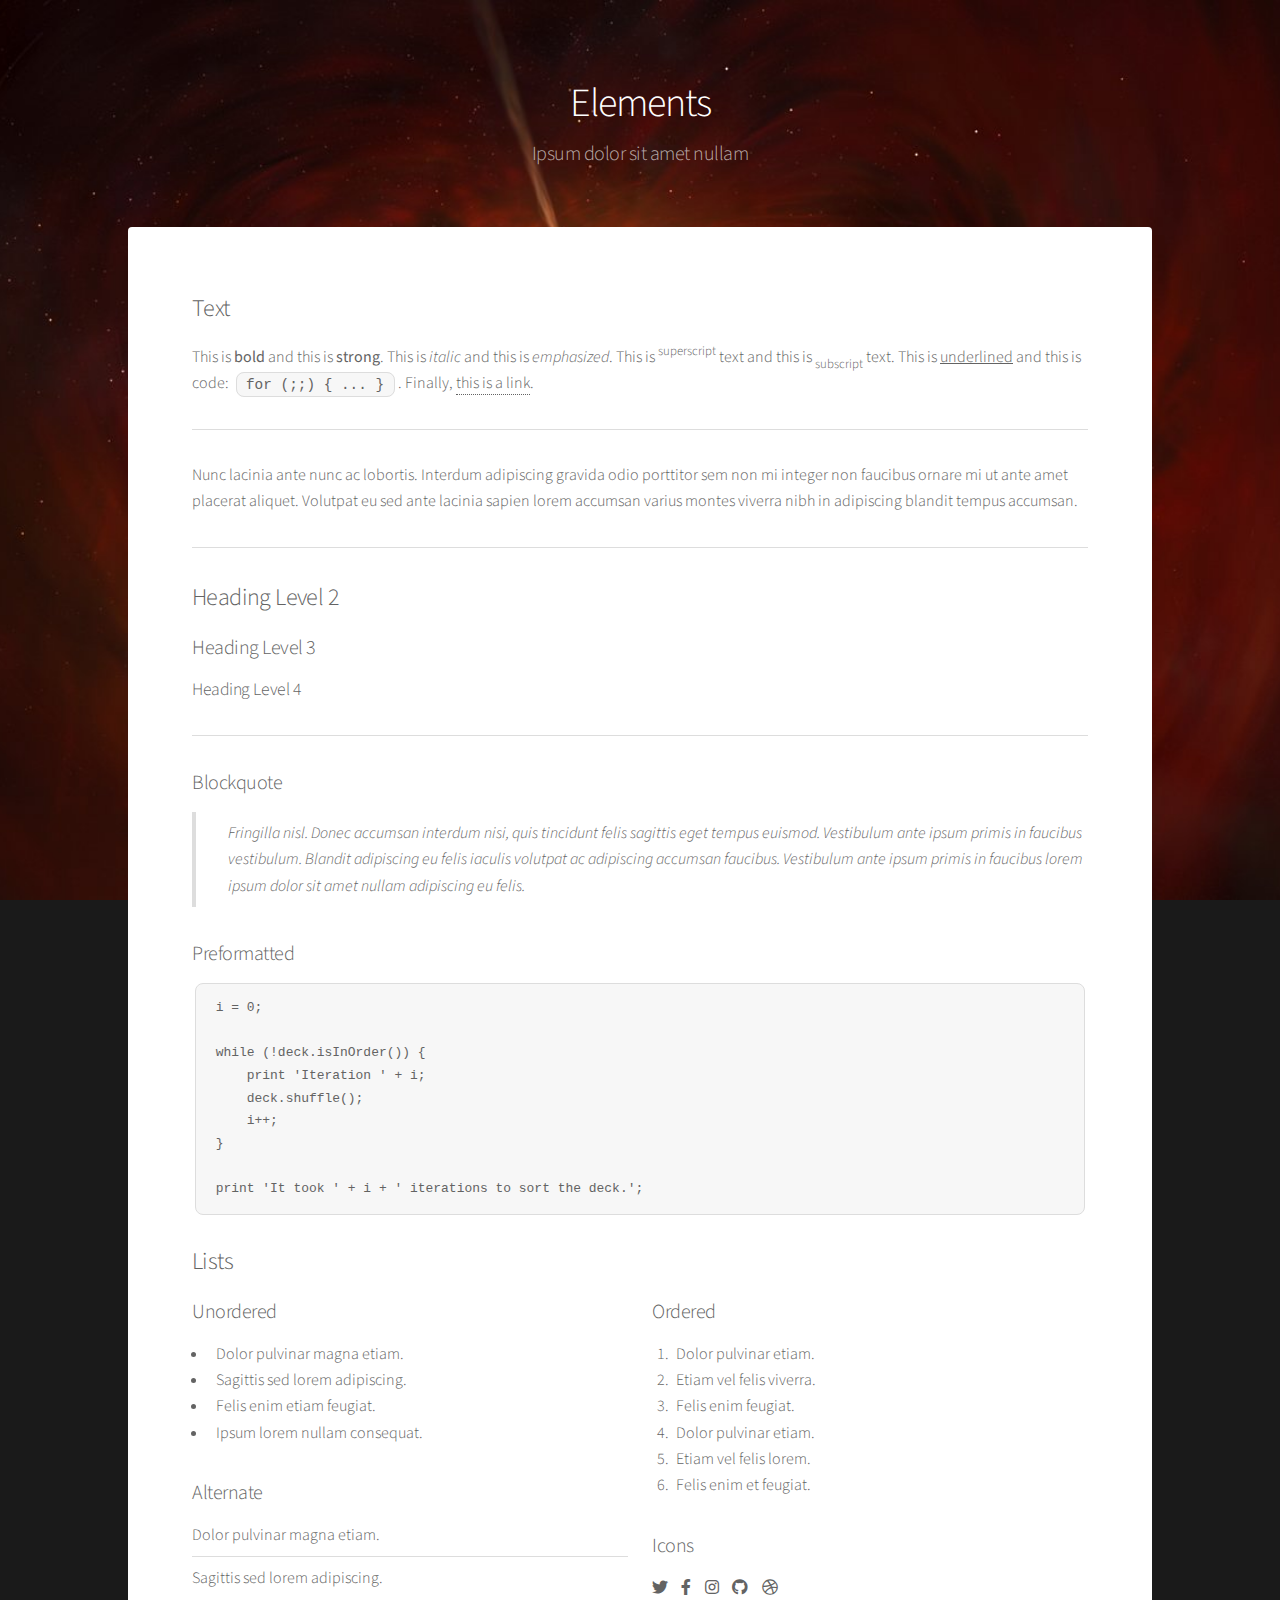
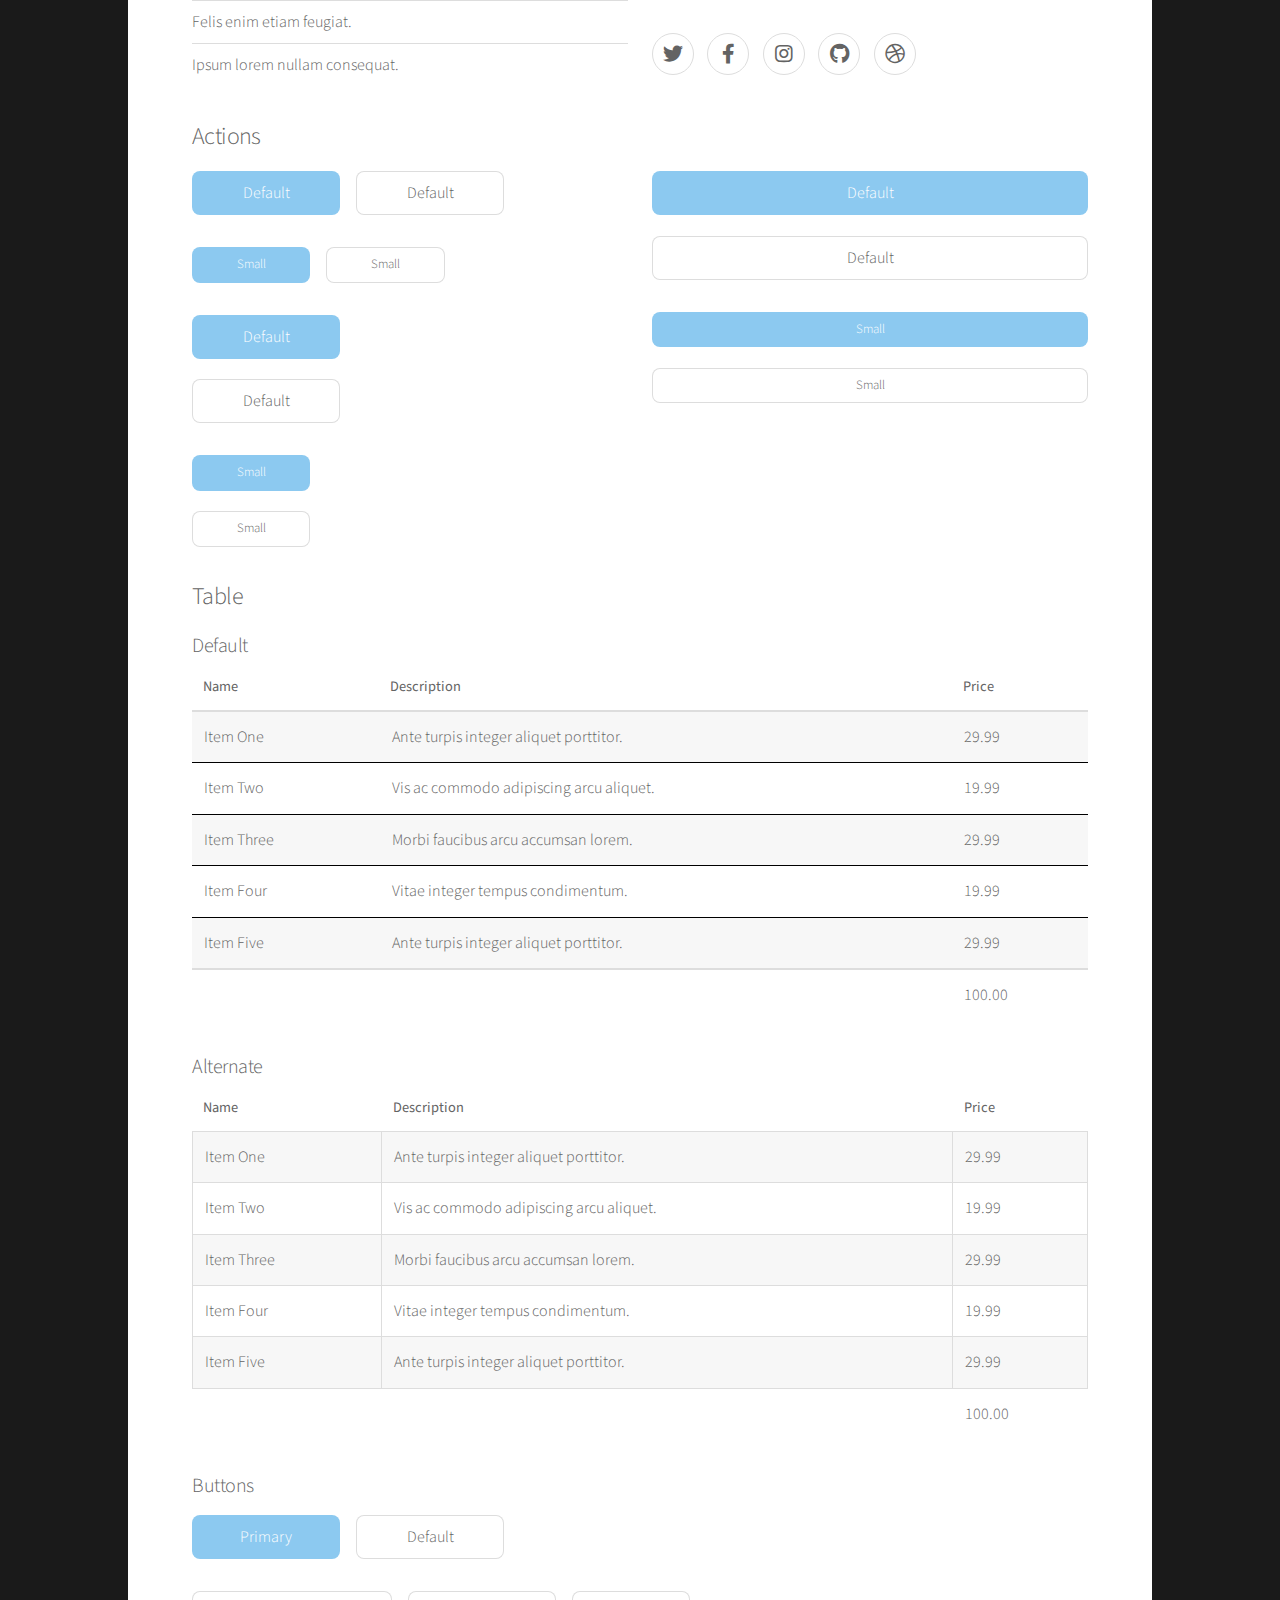
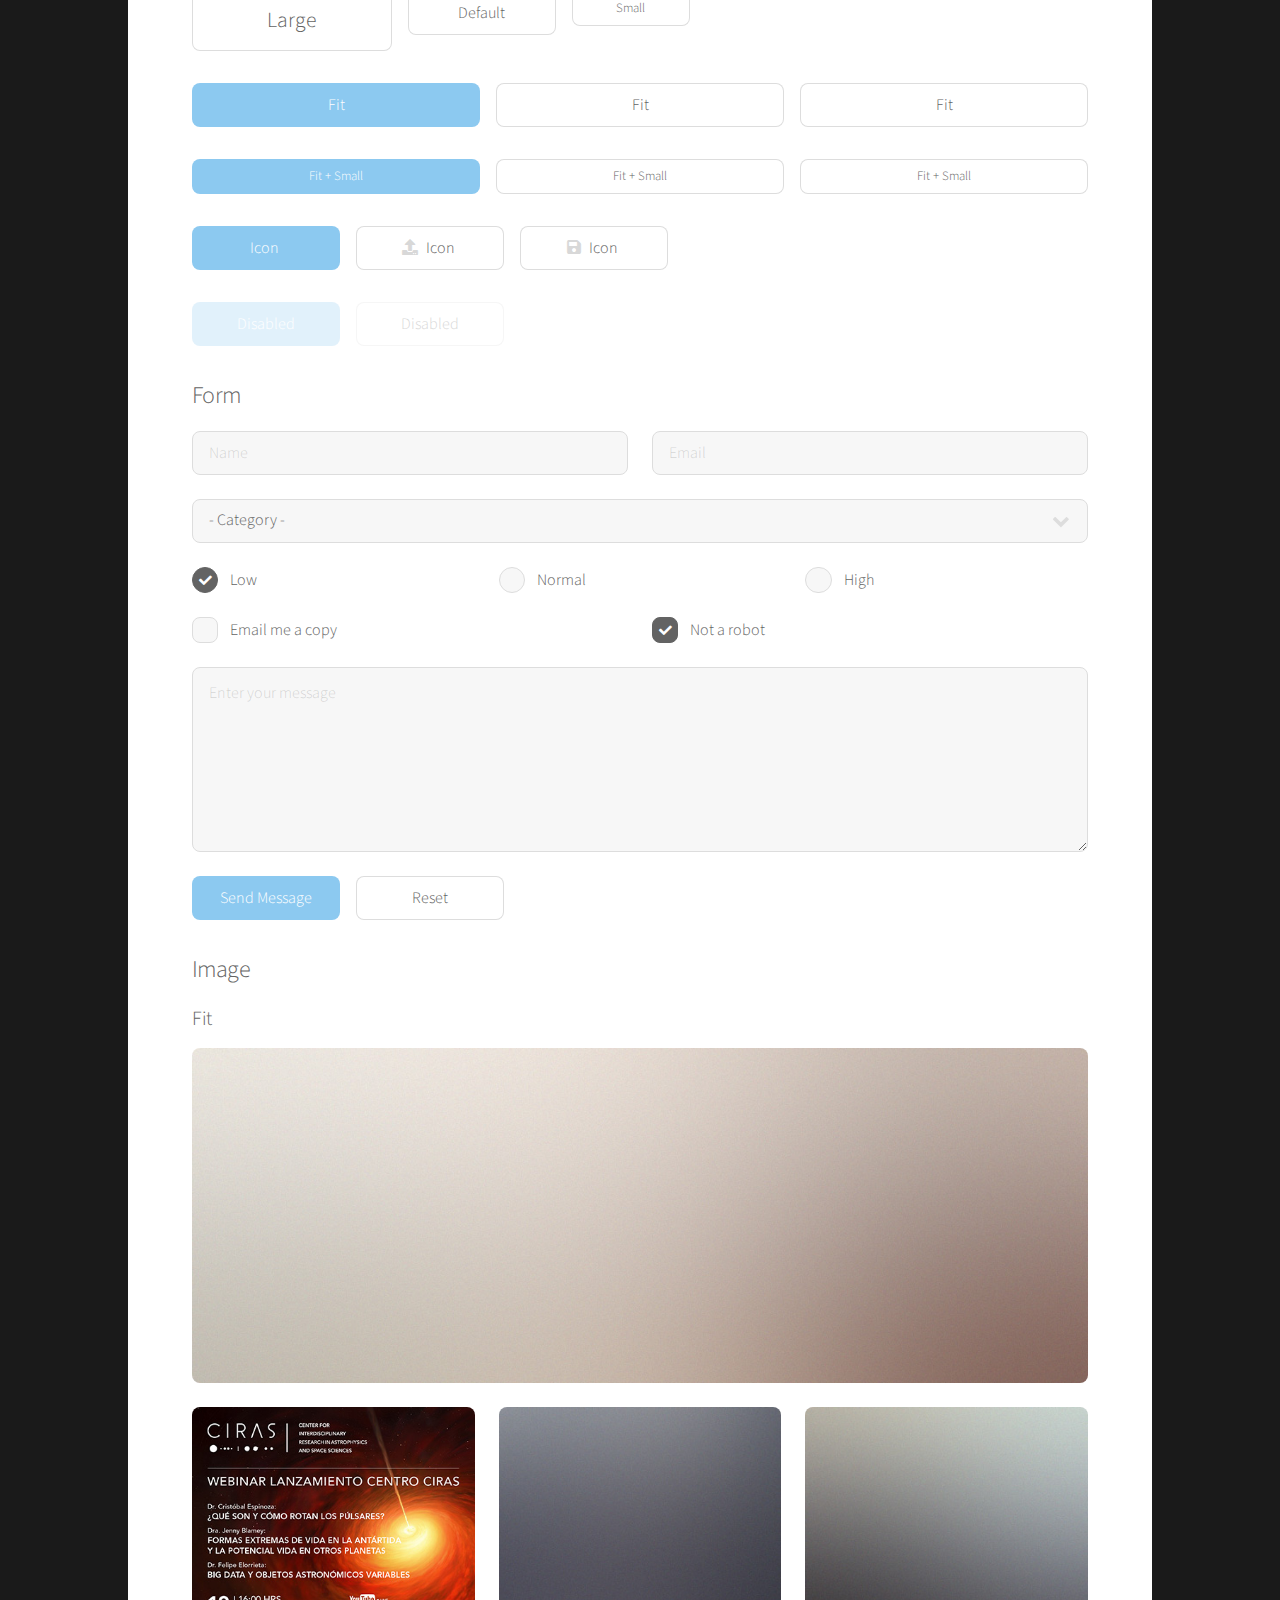
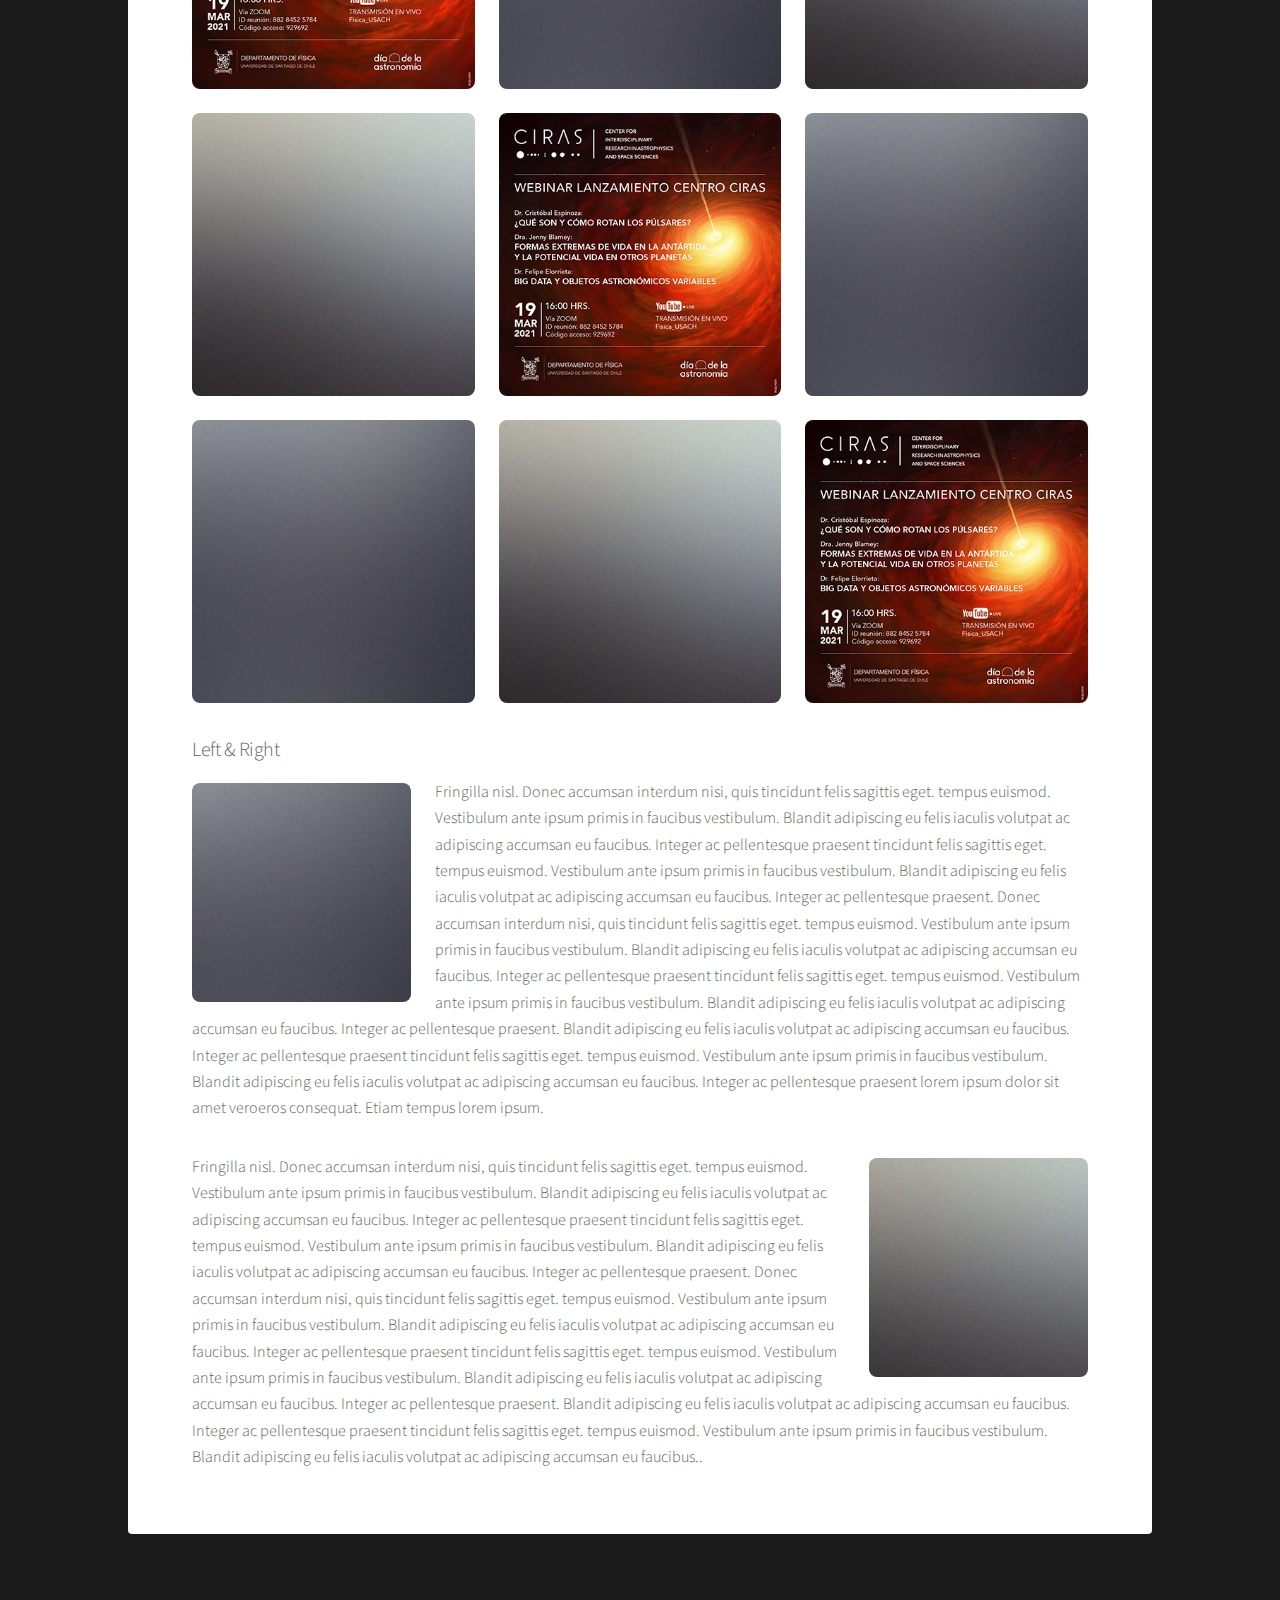
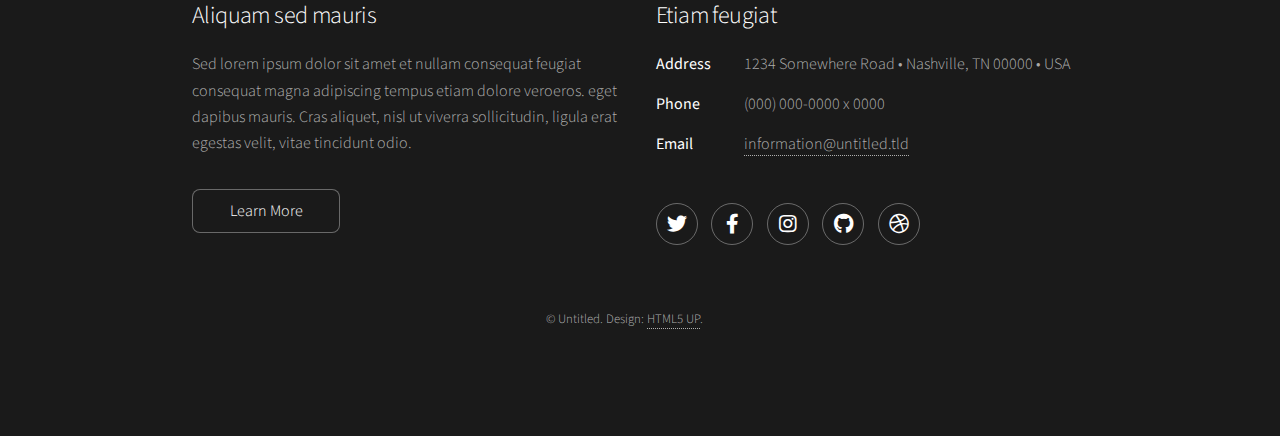
==== elements.html @ 8ccd6bf4 "first version" ====
<!DOCTYPE HTML>
<!--
	Stellar by HTML5 UP
	html5up.net | @ajlkn
	Free for personal and commercial use under the CCA 3.0 license (html5up.net/license)
-->
<html>
	<head>
		<title>Elements - Stellar by HTML5 UP</title>
		<meta charset="utf-8" />
		<meta name="viewport" content="width=device-width, initial-scale=1, user-scalable=no" />
		<link rel="stylesheet" href="assets/css/main.css" />
		<noscript><link rel="stylesheet" href="assets/css/noscript.css" /></noscript>
	</head>
	<body class="is-preload">

		<!-- Wrapper -->
			<div id="wrapper">

				<!-- Header -->
					<header id="header">
						<h1>Elements</h1>
						<p>Ipsum dolor sit amet nullam</p>
					</header>

				<!-- Main -->
					<div id="main">

						<!-- Content -->
							<section id="content" class="main">

								<!-- Text -->
									<section>
										<h2>Text</h2>
										<p>This is <b>bold</b> and this is <strong>strong</strong>. This is <i>italic</i> and this is <em>emphasized</em>.
										This is <sup>superscript</sup> text and this is <sub>subscript</sub> text.
										This is <u>underlined</u> and this is code: <code>for (;;) { ... }</code>. Finally, <a href="#">this is a link</a>.</p>
										<hr />
										<p>Nunc lacinia ante nunc ac lobortis. Interdum adipiscing gravida odio porttitor sem non mi integer non faucibus ornare mi ut ante amet placerat aliquet. Volutpat eu sed ante lacinia sapien lorem accumsan varius montes viverra nibh in adipiscing blandit tempus accumsan.</p>
										<hr />
										<h2>Heading Level 2</h2>
										<h3>Heading Level 3</h3>
										<h4>Heading Level 4</h4>
										<hr />
										<h3>Blockquote</h3>
										<blockquote>Fringilla nisl. Donec accumsan interdum nisi, quis tincidunt felis sagittis eget tempus euismod. Vestibulum ante ipsum primis in faucibus vestibulum. Blandit adipiscing eu felis iaculis volutpat ac adipiscing accumsan faucibus. Vestibulum ante ipsum primis in faucibus lorem ipsum dolor sit amet nullam adipiscing eu felis.</blockquote>
										<h3>Preformatted</h3>
										<pre><code>i = 0;

while (!deck.isInOrder()) {
    print 'Iteration ' + i;
    deck.shuffle();
    i++;
}

print 'It took ' + i + ' iterations to sort the deck.';</code></pre>
									</section>

								<!-- Lists -->
									<section>
										<h2>Lists</h2>
										<div class="row">
											<div class="col-6 col-12-medium">
												<h3>Unordered</h3>
												<ul>
													<li>Dolor pulvinar magna etiam.</li>
													<li>Sagittis sed lorem adipiscing.</li>
													<li>Felis enim etiam feugiat.</li>
													<li>Ipsum lorem nullam consequat.</li>
												</ul>
												<h3>Alternate</h3>
												<ul class="alt">
													<li>Dolor pulvinar magna etiam.</li>
													<li>Sagittis sed lorem adipiscing.</li>
													<li>Felis enim etiam feugiat.</li>
													<li>Ipsum lorem nullam consequat.</li>
												</ul>
											</div>
											<div class="col-6 col-12-medium">
												<h3>Ordered</h3>
												<ol>
													<li>Dolor pulvinar etiam.</li>
													<li>Etiam vel felis viverra.</li>
													<li>Felis enim feugiat.</li>
													<li>Dolor pulvinar etiam.</li>
													<li>Etiam vel felis lorem.</li>
													<li>Felis enim et feugiat.</li>
												</ol>
												<h3>Icons</h3>
												<ul class="icons">
													<li><a href="#" class="icon brands fa-twitter"><span class="label">Twitter</span></a></li>
													<li><a href="#" class="icon brands fa-facebook-f"><span class="label">Facebook</span></a></li>
													<li><a href="#" class="icon brands fa-instagram"><span class="label">Instagram</span></a></li>
													<li><a href="#" class="icon brands fa-github"><span class="label">GitHub</span></a></li>
													<li><a href="#" class="icon brands fa-dribbble"><span class="label">Dribbble</span></a></li>
												</ul>
												<ul class="icons">
													<li><a href="#" class="icon brands alt fa-twitter"><span class="label">Twitter</span></a></li>
													<li><a href="#" class="icon brands alt fa-facebook-f"><span class="label">Facebook</span></a></li>
													<li><a href="#" class="icon brands alt fa-instagram"><span class="label">Instagram</span></a></li>
													<li><a href="#" class="icon brands alt fa-github"><span class="label">GitHub</span></a></li>
													<li><a href="#" class="icon brands alt fa-dribbble"><span class="label">Dribbble</span></a></li>
												</ul>
											</div>
										</div>
										<h2>Actions</h2>
										<div class="row">
											<div class="col-6 col-12-medium">
												<ul class="actions">
													<li><a href="#" class="button primary">Default</a></li>
													<li><a href="#" class="button">Default</a></li>
												</ul>
												<ul class="actions small">
													<li><a href="#" class="button primary small">Small</a></li>
													<li><a href="#" class="button small">Small</a></li>
												</ul>
												<ul class="actions stacked">
													<li><a href="#" class="button primary">Default</a></li>
													<li><a href="#" class="button">Default</a></li>
												</ul>
												<ul class="actions stacked">
													<li><a href="#" class="button primary small">Small</a></li>
													<li><a href="#" class="button small">Small</a></li>
												</ul>
											</div>
											<div class="col-6 col-12-medium">
												<ul class="actions stacked">
													<li><a href="#" class="button primary fit">Default</a></li>
													<li><a href="#" class="button fit">Default</a></li>
												</ul>
												<ul class="actions stacked">
													<li><a href="#" class="button primary small fit">Small</a></li>
													<li><a href="#" class="button small fit">Small</a></li>
												</ul>
											</div>
										</div>
									</section>

								<!-- Table -->
									<section>
										<h2>Table</h2>
										<h3>Default</h3>
										<div class="table-wrapper">
											<table>
												<thead>
													<tr>
														<th>Name</th>
														<th>Description</th>
														<th>Price</th>
													</tr>
												</thead>
												<tbody>
													<tr>
														<td>Item One</td>
														<td>Ante turpis integer aliquet porttitor.</td>
														<td>29.99</td>
													</tr>
													<tr>
														<td>Item Two</td>
														<td>Vis ac commodo adipiscing arcu aliquet.</td>
														<td>19.99</td>
													</tr>
													<tr>
														<td>Item Three</td>
														<td> Morbi faucibus arcu accumsan lorem.</td>
														<td>29.99</td>
													</tr>
													<tr>
														<td>Item Four</td>
														<td>Vitae integer tempus condimentum.</td>
														<td>19.99</td>
													</tr>
													<tr>
														<td>Item Five</td>
														<td>Ante turpis integer aliquet porttitor.</td>
														<td>29.99</td>
													</tr>
												</tbody>
												<tfoot>
													<tr>
														<td colspan="2"></td>
														<td>100.00</td>
													</tr>
												</tfoot>
											</table>
										</div>

										<h3>Alternate</h3>
										<div class="table-wrapper">
											<table class="alt">
												<thead>
													<tr>
														<th>Name</th>
														<th>Description</th>
														<th>Price</th>
													</tr>
												</thead>
												<tbody>
													<tr>
														<td>Item One</td>
														<td>Ante turpis integer aliquet porttitor.</td>
														<td>29.99</td>
													</tr>
													<tr>
														<td>Item Two</td>
														<td>Vis ac commodo adipiscing arcu aliquet.</td>
														<td>19.99</td>
													</tr>
													<tr>
														<td>Item Three</td>
														<td> Morbi faucibus arcu accumsan lorem.</td>
														<td>29.99</td>
													</tr>
													<tr>
														<td>Item Four</td>
														<td>Vitae integer tempus condimentum.</td>
														<td>19.99</td>
													</tr>
													<tr>
														<td>Item Five</td>
														<td>Ante turpis integer aliquet porttitor.</td>
														<td>29.99</td>
													</tr>
												</tbody>
												<tfoot>
													<tr>
														<td colspan="2"></td>
														<td>100.00</td>
													</tr>
												</tfoot>
											</table>
										</div>
									</section>

								<!-- Buttons -->
									<section>
										<h3>Buttons</h3>
										<ul class="actions">
											<li><a href="#" class="button primary">Primary</a></li>
											<li><a href="#" class="button">Default</a></li>
										</ul>
										<ul class="actions">
											<li><a href="#" class="button large">Large</a></li>
											<li><a href="#" class="button">Default</a></li>
											<li><a href="#" class="button small">Small</a></li>
										</ul>
										<ul class="actions fit">
											<li><a href="#" class="button primary fit">Fit</a></li>
											<li><a href="#" class="button fit">Fit</a></li>
											<li><a href="#" class="button fit">Fit</a></li>
										</ul>
										<ul class="actions fit small">
											<li><a href="#" class="button primary fit small">Fit + Small</a></li>
											<li><a href="#" class="button fit small">Fit + Small</a></li>
											<li><a href="#" class="button fit small">Fit + Small</a></li>
										</ul>
										<ul class="actions">
											<li><a href="#" class="button primary icon solidfa-download">Icon</a></li>
											<li><a href="#" class="button icon solid fa-upload">Icon</a></li>
											<li><a href="#" class="button icon solid fa-save">Icon</a></li>
										</ul>
										<ul class="actions">
											<li><span class="button primary disabled">Disabled</span></li>
											<li><span class="button disabled">Disabled</span></li>
										</ul>
									</section>

								<!-- Form -->
									<section>
										<h2>Form</h2>
										<form method="post" action="#">
											<div class="row gtr-uniform">
												<div class="col-6 col-12-xsmall">
													<input type="text" name="demo-name" id="demo-name" value="" placeholder="Name" />
												</div>
												<div class="col-6 col-12-xsmall">
													<input type="email" name="demo-email" id="demo-email" value="" placeholder="Email" />
												</div>
												<div class="col-12">
													<select name="demo-category" id="demo-category">
														<option value="">- Category -</option>
														<option value="1">Manufacturing</option>
														<option value="1">Shipping</option>
														<option value="1">Administration</option>
														<option value="1">Human Resources</option>
													</select>
												</div>
												<div class="col-4 col-12-small">
													<input type="radio" id="demo-priority-low" name="demo-priority" checked>
													<label for="demo-priority-low">Low</label>
												</div>
												<div class="col-4 col-12-small">
													<input type="radio" id="demo-priority-normal" name="demo-priority">
													<label for="demo-priority-normal">Normal</label>
												</div>
												<div class="col-4 col-12-small">
													<input type="radio" id="demo-priority-high" name="demo-priority">
													<label for="demo-priority-high">High</label>
												</div>
												<div class="col-6 col-12-small">
													<input type="checkbox" id="demo-copy" name="demo-copy">
													<label for="demo-copy">Email me a copy</label>
												</div>
												<div class="col-6 col-12-small">
													<input type="checkbox" id="demo-human" name="demo-human" checked>
													<label for="demo-human">Not a robot</label>
												</div>
												<div class="col-12">
													<textarea name="demo-message" id="demo-message" placeholder="Enter your message" rows="6"></textarea>
												</div>
												<div class="col-12">
													<ul class="actions">
														<li><input type="submit" value="Send Message" class="primary" /></li>
														<li><input type="reset" value="Reset" /></li>
													</ul>
												</div>
											</div>
										</form>
									</section>

								<!-- Image -->
									<section>
										<h2>Image</h2>
										<h3>Fit</h3>
										<div class="box alt">
											<div class="row gtr-uniform">
												<div class="col-12"><span class="image fit"><img src="images/pic04.jpg" alt="" /></span></div>
												<div class="col-4"><span class="image fit"><img src="images/pic01.jpg" alt="" /></span></div>
												<div class="col-4"><span class="image fit"><img src="images/pic02.jpg" alt="" /></span></div>
												<div class="col-4"><span class="image fit"><img src="images/pic03.jpg" alt="" /></span></div>
												<div class="col-4"><span class="image fit"><img src="images/pic03.jpg" alt="" /></span></div>
												<div class="col-4"><span class="image fit"><img src="images/pic01.jpg" alt="" /></span></div>
												<div class="col-4"><span class="image fit"><img src="images/pic02.jpg" alt="" /></span></div>
												<div class="col-4"><span class="image fit"><img src="images/pic02.jpg" alt="" /></span></div>
												<div class="col-4"><span class="image fit"><img src="images/pic03.jpg" alt="" /></span></div>
												<div class="col-4"><span class="image fit"><img src="images/pic01.jpg" alt="" /></span></div>
											</div>
										</div>
										<h3>Left &amp; Right</h3>
										<p><span class="image left"><img src="images/pic05.jpg" alt="" /></span>Fringilla nisl. Donec accumsan interdum nisi, quis tincidunt felis sagittis eget. tempus euismod. Vestibulum ante ipsum primis in faucibus vestibulum. Blandit adipiscing eu felis iaculis volutpat ac adipiscing accumsan eu faucibus. Integer ac pellentesque praesent tincidunt felis sagittis eget. tempus euismod. Vestibulum ante ipsum primis in faucibus vestibulum. Blandit adipiscing eu felis iaculis volutpat ac adipiscing accumsan eu faucibus. Integer ac pellentesque praesent. Donec accumsan interdum nisi, quis tincidunt felis sagittis eget. tempus euismod. Vestibulum ante ipsum primis in faucibus vestibulum. Blandit adipiscing eu felis iaculis volutpat ac adipiscing accumsan eu faucibus. Integer ac pellentesque praesent tincidunt felis sagittis eget. tempus euismod. Vestibulum ante ipsum primis in faucibus vestibulum. Blandit adipiscing eu felis iaculis volutpat ac adipiscing accumsan eu faucibus. Integer ac pellentesque praesent. Blandit adipiscing eu felis iaculis volutpat ac adipiscing accumsan eu faucibus. Integer ac pellentesque praesent tincidunt felis sagittis eget. tempus euismod. Vestibulum ante ipsum primis in faucibus vestibulum. Blandit adipiscing eu felis iaculis volutpat ac adipiscing accumsan eu faucibus. Integer ac pellentesque praesent lorem ipsum dolor sit amet veroeros consequat. Etiam tempus lorem ipsum.</p>
										<p><span class="image right"><img src="images/pic06.jpg" alt="" /></span>Fringilla nisl. Donec accumsan interdum nisi, quis tincidunt felis sagittis eget. tempus euismod. Vestibulum ante ipsum primis in faucibus vestibulum. Blandit adipiscing eu felis iaculis volutpat ac adipiscing accumsan eu faucibus. Integer ac pellentesque praesent tincidunt felis sagittis eget. tempus euismod. Vestibulum ante ipsum primis in faucibus vestibulum. Blandit adipiscing eu felis iaculis volutpat ac adipiscing accumsan eu faucibus. Integer ac pellentesque praesent. Donec accumsan interdum nisi, quis tincidunt felis sagittis eget. tempus euismod. Vestibulum ante ipsum primis in faucibus vestibulum. Blandit adipiscing eu felis iaculis volutpat ac adipiscing accumsan eu faucibus. Integer ac pellentesque praesent tincidunt felis sagittis eget. tempus euismod. Vestibulum ante ipsum primis in faucibus vestibulum. Blandit adipiscing eu felis iaculis volutpat ac adipiscing accumsan eu faucibus. Integer ac pellentesque praesent. Blandit adipiscing eu felis iaculis volutpat ac adipiscing accumsan eu faucibus. Integer ac pellentesque praesent tincidunt felis sagittis eget. tempus euismod. Vestibulum ante ipsum primis in faucibus vestibulum. Blandit adipiscing eu felis iaculis volutpat ac adipiscing accumsan eu faucibus..</p>
									</section>

							</section>

					</div>

				<!-- Footer -->
					<footer id="footer">
						<section>
							<h2>Aliquam sed mauris</h2>
							<p>Sed lorem ipsum dolor sit amet et nullam consequat feugiat consequat magna adipiscing tempus etiam dolore veroeros. eget dapibus mauris. Cras aliquet, nisl ut viverra sollicitudin, ligula erat egestas velit, vitae tincidunt odio.</p>
							<ul class="actions">
								<li><a href="#" class="button">Learn More</a></li>
							</ul>
						</section>
						<section>
							<h2>Etiam feugiat</h2>
							<dl class="alt">
								<dt>Address</dt>
								<dd>1234 Somewhere Road &bull; Nashville, TN 00000 &bull; USA</dd>
								<dt>Phone</dt>
								<dd>(000) 000-0000 x 0000</dd>
								<dt>Email</dt>
								<dd><a href="#">information@untitled.tld</a></dd>
							</dl>
							<ul class="icons">
								<li><a href="#" class="icon brands fa-twitter alt"><span class="label">Twitter</span></a></li>
								<li><a href="#" class="icon brands fa-facebook-f alt"><span class="label">Facebook</span></a></li>
								<li><a href="#" class="icon brands fa-instagram alt"><span class="label">Instagram</span></a></li>
								<li><a href="#" class="icon brands fa-github alt"><span class="label">GitHub</span></a></li>
								<li><a href="#" class="icon brands fa-dribbble alt"><span class="label">Dribbble</span></a></li>
							</ul>
						</section>
						<p class="copyright">&copy; Untitled. Design: <a href="https://html5up.net">HTML5 UP</a>.</p>
					</footer>

			</div>

		<!-- Scripts -->
			<script src="assets/js/jquery.min.js"></script>
			<script src="assets/js/jquery.scrollex.min.js"></script>
			<script src="assets/js/jquery.scrolly.min.js"></script>
			<script src="assets/js/browser.min.js"></script>
			<script src="assets/js/breakpoints.min.js"></script>
			<script src="assets/js/util.js"></script>
			<script src="assets/js/main.js"></script>

	</body>
</html>
---- assets/css/main.css ----
@import url(fontawesome-all.min.css);
@import 'https://fonts.googleapis.com/css?family=Source+Sans+Pro:300,400';

/*
   Stellar by HTML5 UP
   html5up.net | @ajlkn
   Free for personal and commercial use under the CCA 3.0 license (html5up.net/license)
 */

html, body, div, span, applet, object,
iframe, h1, h2, h3, h4, h5, h6, p, blockquote,
pre, a, abbr, acronym, address, big, cite,
code, del, dfn, em, img, ins, kbd, q, s, samp,
small, strike, strong, sub, sup, tt, var, b,
u, i, center, dl, dt, dd, ol, ul, li, fieldset,
form, label, legend, table, caption, tbody,
tfoot, thead, tr, th, td, article, aside,
canvas, details, embed, figure, figcaption,
footer, header, hgroup, menu, nav, output, ruby,
section, summary, time, mark, audio, video {
  margin: 0;
  padding: 0;
  border: 0;
  font-size: 100%;
  font: inherit;
  vertical-align: baseline;}

article, aside, details, figcaption, figure,
footer, header, hgroup, menu, nav, section {
  display: block;}

body {
  line-height: 1;
}

ol, ul {
  list-style: none;
}

blockquote, q {
  quotes: none;
}

blockquote:before, blockquote:after, q:before, q:after {
  content: '';
  content: none;
}

table {
  border-collapse: collapse;
  border-spacing: 0;
}

body {
  -webkit-text-size-adjust: none;
}

mark {
  background-color: transparent;
  color: inherit;
}

input::-moz-focus-inner {
  border: 0;
  padding: 0;
}

input, select, textarea {
  -moz-appearance: none;
  -webkit-appearance: none;
  -ms-appearance: none;
  appearance: none;
}

/* Basic */

@-ms-viewport {
  width: device-width;
}

body {
  -ms-overflow-style: scrollbar;
}

@media screen and (max-width: 480px) {

  html, body {
    min-width: 320px;
  }

}

html {
  box-sizing: border-box;
}

*, *:before, *:after {
  box-sizing: inherit;
}

body {
  background-color: #000000;
  /* background-image: url("images/overlay.png"), -moz-linear-gradient(45deg, #e37682 15%, #5f4d93 85%);
     background-image: url("images/overlay.png"), -webkit-linear-gradient(45deg, #e37682  15%, #5f4d93 85%);
     background-image: url("images/overlay.png"), -ms-linear-gradient(45deg, #e37682 15%, #5f4d93 85%);
     background-image: url("images/overlay.png"), linear-gradient(45deg, #1a1a1a 15%, #6a5e8e 85%);
   */
  /* background-color: #935d8c;
     background-image: url("images/overlay.png"), -moz-linear-gradient(45deg, #e37682 15%, #5f4d93 85%);
     background-image: url("images/overlay.png"), -webkit-linear-gradient(45deg, #e37682  15%, #5f4d93 85%);
     background-image: url("images/overlay.png"), -ms-linear-gradient(45deg, #e37682 15%, #5f4d93 85%);
     background-image: url("images/overlay.png"), linear-gradient(45deg, #e37682 15%, #5f4d93 85%); */
  /* background-image: linear-gradient(45deg, rgb(26 26 26 / 0.3) 15%, rgb(106 94 142 / 0.5) 85%), url("images/intro.svg"), url('../../images/bg2.jpg'); */
  background-image: url('../../images/bg2.jpg');
  /* background-image: url('../../images/bg2.jpg'); */
  background-attachment: fixed;
  background-position: top right, top center;
  background-repeat: no-repeat, no-repeat;
  background-size: cover, cover;
}

body.is-preload *, body.is-preload *:before, body.is-preload *:after {
  -moz-animation: none !important;
  -webkit-animation: none !important;
  -ms-animation: none !important;
  animation: none !important;
  -moz-transition: none !important;
  -webkit-transition: none !important;
  -ms-transition: none !important;
  transition: none !important;
}

/* Type */

body {
  background-color: #1a1a1a;
  /* background-color: #935d8c; */
  color: rgba(255, 255, 255, 0.65);
}

body, input, select, textarea {
  font-family: "Source Sans Pro", Helvetica, sans-serif;
  font-size: 17pt;
  font-weight: 300;
  line-height: 1.65;
}

@media screen and (max-width: 1680px) {

  body, input, select, textarea {
    font-size: 14pt;
  }

}

@media screen and (max-width: 1280px) {

  body, input, select, textarea {
    font-size: 12pt;
    background-position: top center, top center;
    background-size: cover, cover;
  }

}

@media screen and (max-width: 360px) {

  body, input, select, textarea {
    font-size: 11pt;
  }

}

a {
  -moz-transition: color 0.2s ease, border-bottom 0.2s ease;
  -webkit-transition: color 0.2s ease, border-bottom 0.2s ease;
  -ms-transition: color 0.2s ease, border-bottom 0.2s ease;
  transition: color 0.2s ease, border-bottom 0.2s ease;
  text-decoration: none;
  border-bottom: dotted 1px;
  color: inherit;
}

a:hover {
  border-bottom-color: transparent;
}

strong, b {
  font-weight: 400;
}

em, i {
  font-style: italic;
}

p {
  margin: 0 0 2em 0;
}

p.content {
  -moz-columns: 20em 2;
  -webkit-columns: 20em 2;
  -ms-columns: 20em 2;
  columns: 20em 2;
  -moz-column-gap: 2em;
  -webkit-column-gap: 2em;
  -ms-column-gap: 2em;
  column-gap: 2em;
  text-align: justify;
}

h1, h2, h3, h4, h5, h6 {
  font-weight: 300;
  line-height: 1.5;
  margin: 0 0 0.7em 0;
  letter-spacing: -0.025em;
}

h1 a, h2 a, h3 a, h4 a, h5 a, h6 a {
  color: inherit;
  text-decoration: none;
}

h1 {
  font-size: 2.5em;
  line-height: 1.2;
}

h2 {
  font-size: 1.5em;
}

h3 {
  font-size: 1.25em;
}

h4 {
  font-size: 1.1em;
}

h5 {
  font-size: 0.9em;
}

h6 {
  font-size: 0.7em;
}

@media screen and (max-width: 736px) {

  h1 {
    font-size: 2em;
  }

}

sub {
  font-size: 0.8em;
  position: relative;
  top: 0.5em;
}

sup {
  font-size: 0.8em;
  position: relative;
  top: -0.5em;
}

blockquote {
  border-left: solid 4px;
  font-style: italic;
  margin: 0 0 2em 0;
  padding: 0.5em 0 0.5em 2em;
}

code {
  border-radius: 8px;
  border: solid 1px;
  font-family: "Courier New", monospace;
  font-size: 0.9em;
  margin: 0 0.25em;
  padding: 0.25em 0.65em;
}

pre {
  -webkit-overflow-scrolling: touch;
  font-family: "Courier New", monospace;
  font-size: 0.9em;
  margin: 0 0 2em 0;
}

pre code {
  display: block;
  line-height: 1.75;
  padding: 1em 1.5em;
  overflow-x: auto;
}

hr {
  border: 0;
  border-bottom: solid 1px;
  margin: 2em 0;
}

hr.major {
  margin: 3em 0;
}

.align-left {
  text-align: left;
}

.align-center {
  text-align: center;
}

.align-right {
  text-align: right;
}

input, select, textarea {
  color: #ffffff;
}

a:hover {
  color: #ffffff;
}

strong, b {
  color: #ffffff;
}

h1, h2, h3, h4, h5, h6 {
  color: #ffffff;
}

blockquote {
  border-left-color: rgba(255, 255, 255, 0.35);
}

code {
  background: rgba(255, 255, 255, 0.075);
  border-color: rgba(255, 255, 255, 0.35);
}

hr {
  border-bottom-color: rgba(255, 255, 255, 0.35);
}

/* Row */

.row {
  display: flex;
  flex-wrap: wrap;
  box-sizing: border-box;
  align-items: stretch;
}

.row > * {
  box-sizing: border-box;
}

.row.gtr-uniform > * > :last-child {
  margin-bottom: 0;
}

.row.aln-left {
  justify-content: flex-start;
}

.row.aln-center {
  justify-content: center;
}

.row.aln-right {
  justify-content: flex-end;
}

.row.aln-top {
  align-items: flex-start;
}

.row.aln-middle {
  align-items: center;
}

.row.aln-bottom {
  align-items: flex-end;
}

.row > .imp {
  order: -1;
}

.row > .col-1 {
  width: 8.33333%;
}

.row > .off-1 {
  margin-left: 8.33333%;
}

.row > .col-2 {
  width: 16.66667%;
}

.row > .off-2 {
  margin-left: 16.66667%;
}

.row > .col-3 {
  width: 25%;
}

.row > .off-3 {
  margin-left: 25%;
}

.row > .col-4 {
  width: 33.33333%;
}

.row > .off-4 {
  margin-left: 33.33333%;
}

.row > .col-5 {
  width: 41.66667%;
}

.row > .off-5 {
  margin-left: 41.66667%;
}

.row > .col-6 {
  width: 50%;
}

.row > .off-6 {
  margin-left: 50%;
}

.row > .col-7 {
  width: 58.33333%;
}

.row > .off-7 {
  margin-left: 58.33333%;
}

.row > .col-8 {
  width: 66.66667%;
}

.row > .off-8 {
  margin-left: 66.66667%;
}

.row > .col-9 {
  width: 75%;
}

.row > .off-9 {
  margin-left: 75%;
}

.row > .col-10 {
  width: 83.33333%;
}

.row > .off-10 {
  margin-left: 83.33333%;
}

.row > .col-11 {
  width: 91.66667%;
}

.row > .off-11 {
  margin-left: 91.66667%;
}

.row > .col-12 {
  width: 100%;
}

.row > .off-12 {
  margin-left: 100%;
}

.row.gtr-0 {
  margin-top: 0;
  margin-left: 0em;
}

.row.gtr-0 > * {
  padding: 0 0 0 0em;
}

.row.gtr-0.gtr-uniform {
  margin-top: 0em;
}

.row.gtr-0.gtr-uniform > * {
  padding-top: 0em;
}

.row.gtr-25 {
  margin-top: 0;
  margin-left: -0.375em;
}

.row.gtr-25 > * {
  padding: 0 0 0 0.375em;
}

.row.gtr-25.gtr-uniform {
  margin-top: -0.375em;
}

.row.gtr-25.gtr-uniform > * {
  padding-top: 0.375em;
}

.row.gtr-50 {
  margin-top: 0;
  margin-left: -0.75em;
}

.row.gtr-50 > * {
  padding: 0 0 0 0.75em;
}

.row.gtr-50.gtr-uniform {
  margin-top: -0.75em;
}

.row.gtr-50.gtr-uniform > * {
  padding-top: 0.75em;
}

.row {
  margin-top: 0;
  margin-left: -1.5em;
}

.row > * {
  padding: 0 0 0 1.5em;
}

.row.gtr-uniform {
  margin-top: -1.5em;
}

.row.gtr-uniform > * {
  padding-top: 1.5em;
}

.row.gtr-150 {
  margin-top: 0;
  margin-left: -2.25em;
}

.row.gtr-150 > * {
  padding: 0 0 0 2.25em;
}

.row.gtr-150.gtr-uniform {
  margin-top: -2.25em;
}

.row.gtr-150.gtr-uniform > * {
  padding-top: 2.25em;
}

.row.gtr-200 {
  margin-top: 0;
  margin-left: -3em;
}

.row.gtr-200 > * {
  padding: 0 0 0 3em;
}

.row.gtr-200.gtr-uniform {
  margin-top: -3em;
}

.row.gtr-200.gtr-uniform > * {
  padding-top: 3em;
}

@media screen and (max-width: 1680px) {

  .row {
    display: flex;
    flex-wrap: wrap;
    box-sizing: border-box;
    align-items: stretch;
  }

  .row > * {
    box-sizing: border-box;
  }

  .row.gtr-uniform > * > :last-child {
    margin-bottom: 0;
  }

  .row.aln-left {
    justify-content: flex-start;
  }

  .row.aln-center {
    justify-content: center;
  }

  .row.aln-right {
    justify-content: flex-end;
  }

  .row.aln-top {
    align-items: flex-start;
  }

  .row.aln-middle {
    align-items: center;
  }

  .row.aln-bottom {
    align-items: flex-end;
  }

  .row > .imp-xlarge {
    order: -1;
  }

  .row > .col-1-xlarge {
    width: 8.33333%;
  }

  .row > .off-1-xlarge {
    margin-left: 8.33333%;
  }

  .row > .col-2-xlarge {
    width: 16.66667%;
  }

  .row > .off-2-xlarge {
    margin-left: 16.66667%;
  }

  .row > .col-3-xlarge {
    width: 25%;
  }

  .row > .off-3-xlarge {
    margin-left: 25%;
  }

  .row > .col-4-xlarge {
    width: 33.33333%;
  }

  .row > .off-4-xlarge {
    margin-left: 33.33333%;
  }

  .row > .col-5-xlarge {
    width: 41.66667%;
  }

  .row > .off-5-xlarge {
    margin-left: 41.66667%;
  }

  .row > .col-6-xlarge {
    width: 50%;
  }

  .row > .off-6-xlarge {
    margin-left: 50%;
  }

  .row > .col-7-xlarge {
    width: 58.33333%;
  }

  .row > .off-7-xlarge {
    margin-left: 58.33333%;
  }

  .row > .col-8-xlarge {
    width: 66.66667%;
  }

  .row > .off-8-xlarge {
    margin-left: 66.66667%;
  }

  .row > .col-9-xlarge {
    width: 75%;
  }

  .row > .off-9-xlarge {
    margin-left: 75%;
  }

  .row > .col-10-xlarge {
    width: 83.33333%;
  }

  .row > .off-10-xlarge {
    margin-left: 83.33333%;
  }

  .row > .col-11-xlarge {
    width: 91.66667%;
  }

  .row > .off-11-xlarge {
    margin-left: 91.66667%;
  }

  .row > .col-12-xlarge {
    width: 100%;
  }

  .row > .off-12-xlarge {
    margin-left: 100%;
  }

  .row.gtr-0 {
    margin-top: 0;
    margin-left: 0em;
  }

  .row.gtr-0 > * {
    padding: 0 0 0 0em;
  }

  .row.gtr-0.gtr-uniform {
    margin-top: 0em;
  }

  .row.gtr-0.gtr-uniform > * {
    padding-top: 0em;
  }

  .row.gtr-25 {
    margin-top: 0;
    margin-left: -0.375em;
  }

  .row.gtr-25 > * {
    padding: 0 0 0 0.375em;
  }

  .row.gtr-25.gtr-uniform {
    margin-top: -0.375em;
  }

  .row.gtr-25.gtr-uniform > * {
    padding-top: 0.375em;
  }

  .row.gtr-50 {
    margin-top: 0;
    margin-left: -0.75em;
  }

  .row.gtr-50 > * {
    padding: 0 0 0 0.75em;
  }

  .row.gtr-50.gtr-uniform {
    margin-top: -0.75em;
  }

  .row.gtr-50.gtr-uniform > * {
    padding-top: 0.75em;
  }

  .row {
    margin-top: 0;
    margin-left: -1.5em;
  }

  .row > * {
    padding: 0 0 0 1.5em;
  }

  .row.gtr-uniform {
    margin-top: -1.5em;
  }

  .row.gtr-uniform > * {
    padding-top: 1.5em;
  }

  .row.gtr-150 {
    margin-top: 0;
    margin-left: -2.25em;
  }

  .row.gtr-150 > * {
    padding: 0 0 0 2.25em;
  }

  .row.gtr-150.gtr-uniform {
    margin-top: -2.25em;
  }

  .row.gtr-150.gtr-uniform > * {
    padding-top: 2.25em;
  }

  .row.gtr-200 {
    margin-top: 0;
    margin-left: -3em;
  }

  .row.gtr-200 > * {
    padding: 0 0 0 3em;
  }

  .row.gtr-200.gtr-uniform {
    margin-top: -3em;
  }

  .row.gtr-200.gtr-uniform > * {
    padding-top: 3em;
  }

}

@media screen and (max-width: 1280px) {

  .row {
    display: flex;
    flex-wrap: wrap;
    box-sizing: border-box;
    align-items: stretch;
  }

  .row > * {
    box-sizing: border-box;
  }

  .row.gtr-uniform > * > :last-child {
    margin-bottom: 0;
  }

  .row.aln-left {
    justify-content: flex-start;
  }

  .row.aln-center {
    justify-content: center;
  }

  .row.aln-right {
    justify-content: flex-end;
  }

  .row.aln-top {
    align-items: flex-start;
  }

  .row.aln-middle {
    align-items: center;
  }

  .row.aln-bottom {
    align-items: flex-end;
  }

  .row > .imp-large {
    order: -1;
  }

  .row > .col-1-large {
    width: 8.33333%;
  }

  .row > .off-1-large {
    margin-left: 8.33333%;
  }

  .row > .col-2-large {
    width: 16.66667%;
  }

  .row > .off-2-large {
    margin-left: 16.66667%;
  }

  .row > .col-3-large {
    width: 25%;
  }

  .row > .off-3-large {
    margin-left: 25%;
  }

  .row > .col-4-large {
    width: 33.33333%;
  }

  .row > .off-4-large {
    margin-left: 33.33333%;
  }

  .row > .col-5-large {
    width: 41.66667%;
  }

  .row > .off-5-large {
    margin-left: 41.66667%;
  }

  .row > .col-6-large {
    width: 50%;
  }

  .row > .off-6-large {
    margin-left: 50%;
  }

  .row > .col-7-large {
    width: 58.33333%;
  }

  .row > .off-7-large {
    margin-left: 58.33333%;
  }

  .row > .col-8-large {
    width: 66.66667%;
  }

  .row > .off-8-large {
    margin-left: 66.66667%;
  }

  .row > .col-9-large {
    width: 75%;
  }

  .row > .off-9-large {
    margin-left: 75%;
  }

  .row > .col-10-large {
    width: 83.33333%;
  }

  .row > .off-10-large {
    margin-left: 83.33333%;
  }

  .row > .col-11-large {
    width: 91.66667%;
  }

  .row > .off-11-large {
    margin-left: 91.66667%;
  }

  .row > .col-12-large {
    width: 100%;
  }

  .row > .off-12-large {
    margin-left: 100%;
  }

  .row.gtr-0 {
    margin-top: 0;
    margin-left: 0em;
  }

  .row.gtr-0 > * {
    padding: 0 0 0 0em;
  }

  .row.gtr-0.gtr-uniform {
    margin-top: 0em;
  }

  .row.gtr-0.gtr-uniform > * {
    padding-top: 0em;
  }

  .row.gtr-25 {
    margin-top: 0;
    margin-left: -0.375em;
  }

  .row.gtr-25 > * {
    padding: 0 0 0 0.375em;
  }

  .row.gtr-25.gtr-uniform {
    margin-top: -0.375em;
  }

  .row.gtr-25.gtr-uniform > * {
    padding-top: 0.375em;
  }

  .row.gtr-50 {
    margin-top: 0;
    margin-left: -0.75em;
  }

  .row.gtr-50 > * {
    padding: 0 0 0 0.75em;
  }

  .row.gtr-50.gtr-uniform {
    margin-top: -0.75em;
  }

  .row.gtr-50.gtr-uniform > * {
    padding-top: 0.75em;
  }

  .row {
    margin-top: 0;
    margin-left: -1.5em;
  }

  .row > * {
    padding: 0 0 0 1.5em;
  }

  .row.gtr-uniform {
    margin-top: -1.5em;
  }

  .row.gtr-uniform > * {
    padding-top: 1.5em;
  }

  .row.gtr-150 {
    margin-top: 0;
    margin-left: -2.25em;
  }

  .row.gtr-150 > * {
    padding: 0 0 0 2.25em;
  }

  .row.gtr-150.gtr-uniform {
    margin-top: -2.25em;
  }

  .row.gtr-150.gtr-uniform > * {
    padding-top: 2.25em;
  }

  .row.gtr-200 {
    margin-top: 0;
    margin-left: -3em;
  }

  .row.gtr-200 > * {
    padding: 0 0 0 3em;
  }

  .row.gtr-200.gtr-uniform {
    margin-top: -3em;
  }

  .row.gtr-200.gtr-uniform > * {
    padding-top: 3em;
  }

}

@media screen and (max-width: 980px) {

  .row {
    display: flex;
    flex-wrap: wrap;
    box-sizing: border-box;
    align-items: stretch;
  }

  .row > * {
    box-sizing: border-box;
  }

  .row.gtr-uniform > * > :last-child {
    margin-bottom: 0;
  }

  .row.aln-left {
    justify-content: flex-start;
  }

  .row.aln-center {
    justify-content: center;
  }

  .row.aln-right {
    justify-content: flex-end;
  }

  .row.aln-top {
    align-items: flex-start;
  }

  .row.aln-middle {
    align-items: center;
  }

  .row.aln-bottom {
    align-items: flex-end;
  }

  .row > .imp-medium {
    order: -1;
  }

  .row > .col-1-medium {
    width: 8.33333%;
  }

  .row > .off-1-medium {
    margin-left: 8.33333%;
  }

  .row > .col-2-medium {
    width: 16.66667%;
  }

  .row > .off-2-medium {
    margin-left: 16.66667%;
  }

  .row > .col-3-medium {
    width: 25%;
  }

  .row > .off-3-medium {
    margin-left: 25%;
  }

  .row > .col-4-medium {
    width: 33.33333%;
  }

  .row > .off-4-medium {
    margin-left: 33.33333%;
  }

  .row > .col-5-medium {
    width: 41.66667%;
  }

  .row > .off-5-medium {
    margin-left: 41.66667%;
  }

  .row > .col-6-medium {
    width: 50%;
  }

  .row > .off-6-medium {
    margin-left: 50%;
  }

  .row > .col-7-medium {
    width: 58.33333%;
  }

  .row > .off-7-medium {
    margin-left: 58.33333%;
  }

  .row > .col-8-medium {
    width: 66.66667%;
  }

  .row > .off-8-medium {
    margin-left: 66.66667%;
  }

  .row > .col-9-medium {
    width: 75%;
  }

  .row > .off-9-medium {
    margin-left: 75%;
  }

  .row > .col-10-medium {
    width: 83.33333%;
  }

  .row > .off-10-medium {
    margin-left: 83.33333%;
  }

  .row > .col-11-medium {
    width: 91.66667%;
  }

  .row > .off-11-medium {
    margin-left: 91.66667%;
  }

  .row > .col-12-medium {
    width: 100%;
  }

  .row > .off-12-medium {
    margin-left: 100%;
  }

  .row.gtr-0 {
    margin-top: 0;
    margin-left: 0em;
  }

  .row.gtr-0 > * {
    padding: 0 0 0 0em;
  }

  .row.gtr-0.gtr-uniform {
    margin-top: 0em;
  }

  .row.gtr-0.gtr-uniform > * {
    padding-top: 0em;
  }

  .row.gtr-25 {
    margin-top: 0;
    margin-left: -0.375em;
  }

  .row.gtr-25 > * {
    padding: 0 0 0 0.375em;
  }

  .row.gtr-25.gtr-uniform {
    margin-top: -0.375em;
  }

  .row.gtr-25.gtr-uniform > * {
    padding-top: 0.375em;
  }

  .row.gtr-50 {
    margin-top: 0;
    margin-left: -0.75em;
  }

  .row.gtr-50 > * {
    padding: 0 0 0 0.75em;
  }

  .row.gtr-50.gtr-uniform {
    margin-top: -0.75em;
  }

  .row.gtr-50.gtr-uniform > * {
    padding-top: 0.75em;
  }

  .row {
    margin-top: 0;
    margin-left: -1.5em;
  }

  .row > * {
    padding: 0 0 0 1.5em;
  }

  .row.gtr-uniform {
    margin-top: -1.5em;
  }

  .row.gtr-uniform > * {
    padding-top: 1.5em;
  }

  .row.gtr-150 {
    margin-top: 0;
    margin-left: -2.25em;
  }

  .row.gtr-150 > * {
    padding: 0 0 0 2.25em;
  }

  .row.gtr-150.gtr-uniform {
    margin-top: -2.25em;
  }

  .row.gtr-150.gtr-uniform > * {
    padding-top: 2.25em;
  }

  .row.gtr-200 {
    margin-top: 0;
    margin-left: -3em;
  }

  .row.gtr-200 > * {
    padding: 0 0 0 3em;
  }

  .row.gtr-200.gtr-uniform {
    margin-top: -3em;
  }

  .row.gtr-200.gtr-uniform > * {
    padding-top: 3em;
  }

}

@media screen and (max-width: 736px) {

  .row {
    display: flex;
    flex-wrap: wrap;
    box-sizing: border-box;
    align-items: stretch;
  }

  .row > * {
    box-sizing: border-box;
  }

  .row.gtr-uniform > * > :last-child {
    margin-bottom: 0;
  }

  .row.aln-left {
    justify-content: flex-start;
  }

  .row.aln-center {
    justify-content: center;
  }

  .row.aln-right {
    justify-content: flex-end;
  }

  .row.aln-top {
    align-items: flex-start;
  }

  .row.aln-middle {
    align-items: center;
  }

  .row.aln-bottom {
    align-items: flex-end;
  }

  .row > .imp-small {
    order: -1;
  }

  .row > .col-1-small {
    width: 8.33333%;
  }

  .row > .off-1-small {
    margin-left: 8.33333%;
  }

  .row > .col-2-small {
    width: 16.66667%;
  }

  .row > .off-2-small {
    margin-left: 16.66667%;
  }

  .row > .col-3-small {
    width: 25%;
  }

  .row > .off-3-small {
    margin-left: 25%;
  }

  .row > .col-4-small {
    width: 33.33333%;
  }

  .row > .off-4-small {
    margin-left: 33.33333%;
  }

  .row > .col-5-small {
    width: 41.66667%;
  }

  .row > .off-5-small {
    margin-left: 41.66667%;
  }

  .row > .col-6-small {
    width: 50%;
  }

  .row > .off-6-small {
    margin-left: 50%;
  }

  .row > .col-7-small {
    width: 58.33333%;
  }

  .row > .off-7-small {
    margin-left: 58.33333%;
  }

  .row > .col-8-small {
    width: 66.66667%;
  }

  .row > .off-8-small {
    margin-left: 66.66667%;
  }

  .row > .col-9-small {
    width: 75%;
  }

  .row > .off-9-small {
    margin-left: 75%;
  }

  .row > .col-10-small {
    width: 83.33333%;
  }

  .row > .off-10-small {
    margin-left: 83.33333%;
  }

  .row > .col-11-small {
    width: 91.66667%;
  }

  .row > .off-11-small {
    margin-left: 91.66667%;
  }

  .row > .col-12-small {
    width: 100%;
  }

  .row > .off-12-small {
    margin-left: 100%;
  }

  .row.gtr-0 {
    margin-top: 0;
    margin-left: 0em;
  }

  .row.gtr-0 > * {
    padding: 0 0 0 0em;
  }

  .row.gtr-0.gtr-uniform {
    margin-top: 0em;
  }

  .row.gtr-0.gtr-uniform > * {
    padding-top: 0em;
  }

  .row.gtr-25 {
    margin-top: 0;
    margin-left: -0.25em;
  }

  .row.gtr-25 > * {
    padding: 0 0 0 0.25em;
  }

  .row.gtr-25.gtr-uniform {
    margin-top: -0.25em;
  }

  .row.gtr-25.gtr-uniform > * {
    padding-top: 0.25em;
  }

  .row.gtr-50 {
    margin-top: 0;
    margin-left: -0.5em;
  }

  .row.gtr-50 > * {
    padding: 0 0 0 0.5em;
  }

  .row.gtr-50.gtr-uniform {
    margin-top: -0.5em;
  }

  .row.gtr-50.gtr-uniform > * {
    padding-top: 0.5em;
  }

  .row {
    margin-top: 0;
    margin-left: -1em;
  }

  .row > * {
    padding: 0 0 0 1em;
  }

  .row.gtr-uniform {
    margin-top: -1em;
  }

  .row.gtr-uniform > * {
    padding-top: 1em;
  }

  .row.gtr-150 {
    margin-top: 0;
    margin-left: -1.5em;
  }

  .row.gtr-150 > * {
    padding: 0 0 0 1.5em;
  }

  .row.gtr-150.gtr-uniform {
    margin-top: -1.5em;
  }

  .row.gtr-150.gtr-uniform > * {
    padding-top: 1.5em;
  }

  .row.gtr-200 {
    margin-top: 0;
    margin-left: -2em;
  }

  .row.gtr-200 > * {
    padding: 0 0 0 2em;
  }

  .row.gtr-200.gtr-uniform {
    margin-top: -2em;
  }

  .row.gtr-200.gtr-uniform > * {
    padding-top: 2em;
  }

}

@media screen and (max-width: 480px) {

  .row {
    display: flex;
    flex-wrap: wrap;
    box-sizing: border-box;
    align-items: stretch;
  }

  .row > * {
    box-sizing: border-box;
  }

  .row.gtr-uniform > * > :last-child {
    margin-bottom: 0;
  }

  .row.aln-left {
    justify-content: flex-start;
  }

  .row.aln-center {
    justify-content: center;
  }

  .row.aln-right {
    justify-content: flex-end;
  }

  .row.aln-top {
    align-items: flex-start;
  }

  .row.aln-middle {
    align-items: center;
  }

  .row.aln-bottom {
    align-items: flex-end;
  }

  .row > .imp-xsmall {
    order: -1;
  }

  .row > .col-1-xsmall {
    width: 8.33333%;
  }

  .row > .off-1-xsmall {
    margin-left: 8.33333%;
  }

  .row > .col-2-xsmall {
    width: 16.66667%;
  }

  .row > .off-2-xsmall {
    margin-left: 16.66667%;
  }

  .row > .col-3-xsmall {
    width: 25%;
  }

  .row > .off-3-xsmall {
    margin-left: 25%;
  }

  .row > .col-4-xsmall {
    width: 33.33333%;
  }

  .row > .off-4-xsmall {
    margin-left: 33.33333%;
  }

  .row > .col-5-xsmall {
    width: 41.66667%;
  }

  .row > .off-5-xsmall {
    margin-left: 41.66667%;
  }

  .row > .col-6-xsmall {
    width: 50%;
  }

  .row > .off-6-xsmall {
    margin-left: 50%;
  }

  .row > .col-7-xsmall {
    width: 58.33333%;
  }

  .row > .off-7-xsmall {
    margin-left: 58.33333%;
  }

  .row > .col-8-xsmall {
    width: 66.66667%;
  }

  .row > .off-8-xsmall {
    margin-left: 66.66667%;
  }

  .row > .col-9-xsmall {
    width: 75%;
  }

  .row > .off-9-xsmall {
    margin-left: 75%;
  }

  .row > .col-10-xsmall {
    width: 83.33333%;
  }

  .row > .off-10-xsmall {
    margin-left: 83.33333%;
  }

  .row > .col-11-xsmall {
    width: 91.66667%;
  }

  .row > .off-11-xsmall {
    margin-left: 91.66667%;
  }

  .row > .col-12-xsmall {
    width: 100%;
  }

  .row > .off-12-xsmall {
    margin-left: 100%;
  }

  .row.gtr-0 {
    margin-top: 0;
    margin-left: 0em;
  }

  .row.gtr-0 > * {
    padding: 0 0 0 0em;
  }

  .row.gtr-0.gtr-uniform {
    margin-top: 0em;
  }

  .row.gtr-0.gtr-uniform > * {
    padding-top: 0em;
  }

  .row.gtr-25 {
    margin-top: 0;
    margin-left: -0.3125em;
  }

  .row.gtr-25 > * {
    padding: 0 0 0 0.3125em;
  }

  .row.gtr-25.gtr-uniform {
    margin-top: -0.3125em;
  }

  .row.gtr-25.gtr-uniform > * {
    padding-top: 0.3125em;
  }

  .row.gtr-50 {
    margin-top: 0;
    margin-left: -0.625em;
  }

  .row.gtr-50 > * {
    padding: 0 0 0 0.625em;
  }

  .row.gtr-50.gtr-uniform {
    margin-top: -0.625em;
  }

  .row.gtr-50.gtr-uniform > * {
    padding-top: 0.625em;
  }

  .row {
    margin-top: 0;
    margin-left: -1.25em;
  }

  .row > * {
    padding: 0 0 0 1.25em;
  }

  .row.gtr-uniform {
    margin-top: -1.25em;
  }

  .row.gtr-uniform > * {
    padding-top: 1.25em;
  }

  .row.gtr-150 {
    margin-top: 0;
    margin-left: -1.875em;
  }

  .row.gtr-150 > * {
    padding: 0 0 0 1.875em;
  }

  .row.gtr-150.gtr-uniform {
    margin-top: -1.875em;
  }

  .row.gtr-150.gtr-uniform > * {
    padding-top: 1.875em;
  }

  .row.gtr-200 {
    margin-top: 0;
    margin-left: -2.5em;
  }

  .row.gtr-200 > * {
    padding: 0 0 0 2.5em;
  }

  .row.gtr-200.gtr-uniform {
    margin-top: -2.5em;
  }

  .row.gtr-200.gtr-uniform > * {
    padding-top: 2.5em;
  }

}

/* Box */

.box {
  border-radius: 8px;
  border: solid;
  margin-bottom: 2em;
  padding: 1.5em;
}

.box > :last-child,
.box > :last-child > :last-child,
.box > :last-child > :last-child > :last-child {
  margin-bottom: 0;
}

.box.alt {
  border: 0;
  border-radius: 0;
  padding: 0;
}

.box {
  border-color: rgba(255, 255, 255, 0.35);
}

/* Button */

input[type="submit"],
input[type="reset"],
input[type="button"],
button,
.button {
  -moz-appearance: none;
  -webkit-appearance: none;
  -ms-appearance: none;
  appearance: none;
  -moz-transition: background-color 0.2s ease-in-out, color 0.2s ease-in-out;
  -webkit-transition: background-color 0.2s ease-in-out, color 0.2s ease-in-out;
  -ms-transition: background-color 0.2s ease-in-out, color 0.2s ease-in-out;
  transition: background-color 0.2s ease-in-out, color 0.2s ease-in-out;
  border-radius: 8px;
  border: 0;
  cursor: pointer;
  display: inline-block;
  font-weight: 300;
  height: 2.75em;
  line-height: 2.75em;
  min-width: 9.25em;
  padding: 0 1.5em;
  text-align: center;
  text-decoration: none;
  white-space: nowrap;
}

input[type="submit"].icon,
input[type="reset"].icon,
input[type="button"].icon,
button.icon,
.button.icon {
  padding-left: 1.35em;
}

input[type="submit"].icon:before,
input[type="reset"].icon:before,
input[type="button"].icon:before,
button.icon:before,
.button.icon:before {
  margin-right: 0.5em;
}

input[type="submit"].fit,
input[type="reset"].fit,
input[type="button"].fit,
button.fit,
.button.fit {
  width: 100%;
}

input[type="submit"].small,
input[type="reset"].small,
input[type="button"].small,
button.small,
.button.small {
  font-size: 0.8em;
}

input[type="submit"].large,
input[type="reset"].large,
input[type="button"].large,
button.large,
.button.large {
  font-size: 1.35em;
}

input[type="submit"].disabled, input[type="submit"]:disabled,
input[type="reset"].disabled,
input[type="reset"]:disabled,
input[type="button"].disabled,
input[type="button"]:disabled,
button.disabled,
button:disabled,
.button.disabled,
.button:disabled {
  pointer-events: none;
  opacity: 0.25;
}

@media screen and (max-width: 736px) {

  input[type="submit"],
  input[type="reset"],
  input[type="button"],
  button,
  .button {
    min-width: 0;
  }

}

input[type="submit"],
input[type="reset"],
input[type="button"],
button,
.button {
  background-color: transparent;
  /* background-color: #6b61902e; */
  box-shadow: inset 0 0 0 1px rgba(255, 255, 255, 0.35);
  color: #ffffff !important;
}

input[type="submit"]:hover,
input[type="reset"]:hover,
input[type="button"]:hover,
button:hover,
.button:hover {
  background-color: rgba(255, 255, 255, 0.075);
}

input[type="submit"]:active,
input[type="reset"]:active,
input[type="button"]:active,
button:active,
.button:active {
  background-color: rgba(255, 255, 255, 0.2);
}

input[type="submit"].icon:before,
input[type="reset"].icon:before,
input[type="button"].icon:before,
button.icon:before,
.button.icon:before {
  color: rgba(255, 255, 255, 0.5);
}

input[type="submit"].primary,
input[type="reset"].primary,
input[type="button"].primary,
button.primary,
.button.primary {
  background-color: #8cc9f0;
  color: #ffffff !important;
  box-shadow: none;
}

input[type="submit"].primary:hover,
input[type="reset"].primary:hover,
input[type="button"].primary:hover,
button.primary:hover,
.button.primary:hover {
  background-color: #9acff2;
}

input[type="submit"].primary:active,
input[type="reset"].primary:active,
input[type="button"].primary:active,
button.primary:active,
.button.primary:active {
  background-color: #7ec3ee;
}

input[type="submit"].primary.icon:before,
input[type="reset"].primary.icon:before,
input[type="button"].primary.icon:before,
button.primary.icon:before,
.button.primary.icon:before {
  color: #ffffff !important;
}

/* Form */

form {
  margin: 0 0 2em 0;
}

label {
  display: block;
  font-size: 0.9em;
  font-weight: 400;
  margin: 0 0 1em 0;
}

input[type="text"],
input[type="password"],
input[type="email"],
select,
textarea {
  -moz-appearance: none;
  -webkit-appearance: none;
  -ms-appearance: none;
  appearance: none;
  border-radius: 8px;
  border: solid 1px;
  color: inherit;
  display: block;
  outline: 0;
  padding: 0 1em;
  text-decoration: none;
  width: 100%;
}

input[type="text"]:invalid,
input[type="password"]:invalid,
input[type="email"]:invalid,
select:invalid,
textarea:invalid {
  box-shadow: none;
}

select {
  background-size: 1.25rem;
  background-repeat: no-repeat;
  background-position: calc(100% - 1rem) center;
  height: 2.75em;
  padding-right: 2.75em;
  text-overflow: ellipsis;
}

select:focus::-ms-value {
  background-color: transparent;
}

select::-ms-expand {
  display: none;
}

input[type="text"],
input[type="password"],
input[type="email"],
select {
  height: 2.75em;
}

textarea {
  padding: 0.75em 1em;
}

input[type="checkbox"],
input[type="radio"] {
  -moz-appearance: none;
  -webkit-appearance: none;
  -ms-appearance: none;
  appearance: none;
  display: block;
  float: left;
  margin-right: -2em;
  opacity: 0;
  width: 1em;
  z-index: -1;
}

input[type="checkbox"] + label,
input[type="radio"] + label {
  text-decoration: none;
  cursor: pointer;
  display: inline-block;
  font-size: 1em;
  font-weight: 300;
  padding-left: 2.4em;
  padding-right: 0.75em;
  position: relative;
}

input[type="checkbox"] + label:before,
input[type="radio"] + label:before {
  -moz-osx-font-smoothing: grayscale;
  -webkit-font-smoothing: antialiased;
  display: inline-block;
  font-style: normal;
  font-variant: normal;
  text-rendering: auto;
  line-height: 1;
  text-transform: none !important;
  font-family: 'Font Awesome 5 Free';
  font-weight: 900;
}

input[type="checkbox"] + label:before,
input[type="radio"] + label:before {
  border-radius: 8px;
  border: solid 1px;
  content: '';
  display: inline-block;
  font-size: 0.8em;
  height: 2.0625em;
  left: 0;
  line-height: 2.0625em;
  position: absolute;
  text-align: center;
  top: 0;
  width: 2.0625em;
}

input[type="checkbox"]:checked + label:before,
input[type="radio"]:checked + label:before {
  content: '\f00c';
}

input[type="checkbox"] + label:before {
  border-radius: 8px;
}

input[type="radio"] + label:before {
  border-radius: 100%;
}

::-webkit-input-placeholder {
  opacity: 1.0;
}

:-moz-placeholder {
  opacity: 1.0;
}

::-moz-placeholder {
  opacity: 1.0;
}

:-ms-input-placeholder {
  opacity: 1.0;
}

label {
  color: #ffffff;
}

input[type="text"],
input[type="password"],
input[type="email"],
select,
textarea {
  background-color: rgba(255, 255, 255, 0.075);
  border-color: rgba(255, 255, 255, 0.35);
}

input[type="text"]:focus,
input[type="password"]:focus,
input[type="email"]:focus,
select:focus,
textarea:focus {
  border-color: #8cc9f0;
  box-shadow: 0 0 0 1px #8cc9f0;
}

select {
  background-image: url("data:image/svg+xml;charset=utf8,%3Csvg xmlns='http://www.w3.org/2000/svg' width='40' height='40' preserveAspectRatio='none' viewBox='0 0 40 40'%3E%3Cpath d='M9.4,12.3l10.4,10.4l10.4-10.4c0.2-0.2,0.5-0.4,0.9-0.4c0.3,0,0.6,0.1,0.9,0.4l3.3,3.3c0.2,0.2,0.4,0.5,0.4,0.9 c0,0.4-0.1,0.6-0.4,0.9L20.7,31.9c-0.2,0.2-0.5,0.4-0.9,0.4c-0.3,0-0.6-0.1-0.9-0.4L4.3,17.3c-0.2-0.2-0.4-0.5-0.4-0.9 c0-0.4,0.1-0.6,0.4-0.9l3.3-3.3c0.2-0.2,0.5-0.4,0.9-0.4S9.1,12.1,9.4,12.3z' fill='rgba(255, 255, 255, 0.35)' /%3E%3C/svg%3E");
}

select option {
  color: #ffffff;
  background: #935d8c;
}

input[type="checkbox"] + label,
input[type="radio"] + label {
  color: rgba(255, 255, 255, 0.65);
}

input[type="checkbox"] + label:before,
input[type="radio"] + label:before {
  background: rgba(255, 255, 255, 0.075);
  border-color: rgba(255, 255, 255, 0.35);
}

input[type="checkbox"]:checked + label:before,
input[type="radio"]:checked + label:before {
  background-color: #ffffff;
  border-color: #ffffff;
  color: #935d8c;
}

input[type="checkbox"]:focus + label:before,
input[type="radio"]:focus + label:before {
  border-color: #8cc9f0;
  box-shadow: 0 0 0 1px #8cc9f0;
}

::-webkit-input-placeholder {
  color: rgba(255, 255, 255, 0.5) !important;
}

:-moz-placeholder {
  color: rgba(255, 255, 255, 0.5) !important;
}

::-moz-placeholder {
  color: rgba(255, 255, 255, 0.5) !important;
}

:-ms-input-placeholder {
  color: rgba(255, 255, 255, 0.5) !important;
}

.formerize-placeholder {
  color: rgba(255, 255, 255, 0.5) !important;
}

/* Icon */

.icon {
  text-decoration: none;
  -moz-transition: background-color 0.2s ease-in-out, color 0.2s ease-in-out;
  -webkit-transition: background-color 0.2s ease-in-out, color 0.2s ease-in-out;
  -ms-transition: background-color 0.2s ease-in-out, color 0.2s ease-in-out;
  transition: background-color 0.2s ease-in-out, color 0.2s ease-in-out;
  border-bottom: none;
  position: relative;
}

.fa {
  text-decoration: none;
  -moz-transition: background-color 0.2s ease-in-out, color 0.2s ease-in-out;
  -webkit-transition: background-color 0.2s ease-in-out, color 0.2s ease-in-out;
  -ms-transition: background-color 0.2s ease-in-out, color 0.2s ease-in-out;
  transition: background-color 0.2s ease-in-out, color 0.2s ease-in-out;
  border-bottom: none;
  position: relative;
}

.icon:before {
  -moz-osx-font-smoothing: grayscale;
  -webkit-font-smoothing: antialiased;
  display: inline-block;
  font-style: normal;
  font-variant: normal;
  text-rendering: auto;
  line-height: 1;
  text-transform: none !important;
  font-family: 'Font Awesome 5 Free';
  font-weight: 400;
}

.icon > .label {
  display: none;
}

.icon:before {
  line-height: solid;
}

.icon.solid:before {
  font-weight: 900;
}

.icon.brands:before {
  font-family: 'Font Awesome 5 Brands';
}

.icon.major {
  border: solid 1px;
  display: inline-block;
  border-radius: 100%;
  padding: 0.65em;
  margin: 0 0 2em 0;
  cursor: default;
}

.icon.major:before {
  display: inline-block;
  font-size: 6.25rem;
  width: 2.25em;
  height: 2.25em;
  line-height: 2.2em;
  border-radius: 100%;
  border: solid 1px;
  text-align: center;
}

.icon.alt {
  display: inline-block;
  border: solid 1px;
  border-radius: 100%;
}

.icon.alt:before {
  display: block;
  font-size: 1.25em;
  width: 2em;
  height: 2em;
  text-align: center;
  line-height: 2em;
}

.icon.style1 {
  color: #efa8b0;
}

.icon.style2 {
  color: #c79cc8;
}

.icon.style3 {
  color: #a89cc8;
}

.icon.style4 {
  color: #9bb2e1;
}

.icon.style5 {
  color: #8cc9f0;
}

@media screen and (max-width: 1680px) {

  .icon.major:before {
    font-size: 5.5rem;
  }

}

@media screen and (max-width: 1280px) {

  .icon.major:before {
    font-size: 4.75rem;
  }

}

@media screen and (max-width: 736px) {

  .icon.major {
    margin: 0 0 1.5em 0;
    padding: 0.35em;
  }

  .icon.major:before {
    font-size: 3.5rem;
  }

}

.icon.major {
  border-color: rgba(255, 255, 255, 0.35);
}

.icon.major:before {
  border-color: rgba(255, 255, 255, 0.35);
}

.icon.alt {
  border-color: rgba(255, 255, 255, 0.35);
  color: #ffffff;
}

.icon.alt:hover {
  background-color: rgba(255, 255, 255, 0.075);
}

.icon.alt:active {
  background-color: rgba(255, 255, 255, 0.2);
}

/* Image */

.image {
  border-radius: 8px;
  border: 0;
  display: inline-block;
  position: relative;
}

.image img {
  border-radius: 8px;
  display: block;
}

.image.left, .image.right {
  max-width: 40%;
}

.image.left img, .image.right img {
  width: 100%;
}

.image.left {
  float: left;
  margin: 0 1.5em 1em 0;
  top: 0.25em;
}

.image.right {
  float: right;
  margin: 0 0 1em 1.5em;
  top: 0.25em;
}

.image.fit {
  display: block;
  margin: 0 0 2em 0;
  width: 100%;
}

.image.fit img {
  width: 100%;
}

.image.main {
  display: block;
  margin: 0 0 3em 0;
  width: 100%;
}

.image.main img {
  width: 100%;
}

/* List */

ol {
  list-style: decimal;
  margin: 0 0 2em 0;
  padding-left: 1.25em;
}

ol li {
  padding-left: 0.25em;
}

ul {
  list-style: disc;
  margin: 0 0 2em 0;
  padding-left: 1em;
}

ul li {
  padding-left: 0.5em;
}

ul.alt {
  list-style: none;
  padding-left: 0;
}

ul.alt li {
  border-top: solid 1px;
  padding: 0.5em 0;
}

ul.alt li:first-child {
  border-top: 0;
  padding-top: 0;
}

dl {
  margin: 0 0 2em 0;
}

dl dt {
  display: block;
  font-weight: 400;
  margin: 0 0 1em 0;
}

dl dd {
  margin-left: 2em;
}

dl.alt dt {
  display: block;
  width: 3em;
  margin: 0;
  clear: left;
  float: left;
}

dl.alt dd {
  margin: 0 0 0.85em 5.5em;
}

dl.alt:after {
  content: '';
  display: block;
  clear: both;
}

ul.alt li {
  border-top-color: rgba(255, 255, 255, 0.35);
}

dl dt {
  color: #ffffff;
}

/* Actions */

ul.actions {
  display: -moz-flex;
  display: -webkit-flex;
  display: -ms-flex;
  display: flex;
  cursor: default;
  list-style: none;
  margin-left: -1em;
  padding-left: 0;
}

ul.actions li {
  padding: 0 0 0 1em;
  vertical-align: middle;
}

ul.actions.special {
  -moz-justify-content: center;
  -webkit-justify-content: center;
  -ms-justify-content: center;
  justify-content: center;
  width: 100%;
  margin-left: 0;
}

ul.actions.special li:first-child {
  padding-left: 0;
}

ul.actions.stacked {
  -moz-flex-direction: column;
  -webkit-flex-direction: column;
  -ms-flex-direction: column;
  flex-direction: column;
  margin-left: 0;
}

ul.actions.stacked li {
  padding: 1.3em 0 0 0;
}

ul.actions.stacked li:first-child {
  padding-top: 0;
}

ul.actions.fit {
  width: calc(100% + 1em);
}

ul.actions.fit li {
  -moz-flex-grow: 1;
  -webkit-flex-grow: 1;
  -ms-flex-grow: 1;
  flex-grow: 1;
  -moz-flex-shrink: 1;
  -webkit-flex-shrink: 1;
  -ms-flex-shrink: 1;
  flex-shrink: 1;
  width: 100%;
}

ul.actions.fit li > * {
  width: 100%;
}

ul.actions.fit.stacked {
  width: 100%;
}

@media screen and (max-width: 480px) {

  ul.actions:not(.fixed) {
    -moz-flex-direction: column;
    -webkit-flex-direction: column;
    -ms-flex-direction: column;
    flex-direction: column;
    margin-left: 0;
    width: 100% !important;
  }

  ul.actions:not(.fixed) li {
    -moz-flex-grow: 1;
    -webkit-flex-grow: 1;
    -ms-flex-grow: 1;
    flex-grow: 1;
    -moz-flex-shrink: 1;
    -webkit-flex-shrink: 1;
    -ms-flex-shrink: 1;
    flex-shrink: 1;
    padding: 1em 0 0 0;
    text-align: center;
    width: 100%;
  }

  ul.actions:not(.fixed) li > * {
    width: 100%;
  }

  ul.actions:not(.fixed) li:first-child {
    padding-top: 0;
  }

  ul.actions:not(.fixed) li input[type="submit"],
  ul.actions:not(.fixed) li input[type="reset"],
  ul.actions:not(.fixed) li input[type="button"],
  ul.actions:not(.fixed) li button,
  ul.actions:not(.fixed) li .button {
    width: 100%;
  }

  ul.actions:not(.fixed) li input[type="submit"].icon:before,
  ul.actions:not(.fixed) li input[type="reset"].icon:before,
  ul.actions:not(.fixed) li input[type="button"].icon:before,
  ul.actions:not(.fixed) li button.icon:before,
  ul.actions:not(.fixed) li .button.icon:before {
    margin-left: -0.5rem;
  }

}

/* Icons */

ul.icons {
  cursor: default;
  list-style: none;
  padding-left: 0;
}

ul.icons li {
  display: inline-block;
  padding: 0 0.65em 0 0;
}

ul.icons li:last-child {
  padding-right: 0 !important;
}

/* Section/Article */

section.special, article.special {
  text-align: center;
}

header.major {
  margin-bottom: 3em;
}

header.major h2 {
  font-size: 2em;
}

header.major h2:after {
  display: block;
  content: '';
  width: 3.25em;
  height: 2px;
  margin: 0.7em 0 1em 0;
  border-radius: 2px;
}

section.special header.major h2:after, article.special header.major h2:after {
  margin-left: auto;
  margin-right: auto;
}

header.major p {
  font-size: 1.25em;
  letter-spacing: -0.025em;
}

header.major.special {
  text-align: center;
}

header.major.special h2:after {
  margin-left: auto;
  margin-right: auto;
}

footer.major {
  margin-top: 3em;
}

@media screen and (max-width: 736px) {

  header.major {
    margin-bottom: 0;
  }

  header.major h2 {
    font-size: 1.5em;
  }

  header.major p {
    font-size: 1em;
    letter-spacing: 0;
  }

  header.major p br {
    display: none;
  }

  footer.major {
    margin-top: 0;
  }

}

header.major h2:after {
  background-color: rgba(255, 255, 255, 0.35);
}

/* Table */

.table-wrapper {
  -webkit-overflow-scrolling: touch;
  overflow-x: auto;
}

table {
  margin: 0 0 2em 0;
  width: 100%;
}

table tbody tr {
  border: solid 1px;
  border-left: 0;
  border-right: 0;
}

table td {
  padding: 0.75em 0.75em;
}

table th {
  font-size: 0.9em;
  font-weight: 400;
  padding: 0 0.75em 0.75em 0.75em;
  text-align: left;
}

table thead {
  border-bottom: solid 2px;
}

table tfoot {
  border-top: solid 2px;
}

table.alt {
  border-collapse: separate;
}

table.alt tbody tr td {
  border: solid 1px;
  border-left-width: 0;
  border-top-width: 0;
}

table.alt tbody tr td:first-child {
  border-left-width: 1px;
}

table.alt tbody tr:first-child td {
  border-top-width: 1px;
}

table.alt thead {
  border-bottom: 0;
}

table.alt tfoot {
  border-top: 0;
}

table tbody tr {
  border-color: rgba(255, 255, 255, 0.35);
}

table tbody tr:nth-child(2n + 1) {
  background-color: rgba(255, 255, 255, 0.075);
}

table th {
  color: #ffffff;
}

table thead {
  border-bottom-color: rgba(255, 255, 255, 0.35);
}

table tfoot {
  border-top-color: rgba(255, 255, 255, 0.35);
}

table.alt tbody tr td {
  border-color: rgba(255, 255, 255, 0.35);
}

/* Features */

.features {
  display: -moz-flex;
  display: -webkit-flex;
  display: -ms-flex;
  display: flex;
  -moz-flex-wrap: wrap;
  -webkit-flex-wrap: wrap;
  -ms-flex-wrap: wrap;
  flex-wrap: wrap;
  -moz-justify-content: center;
  -webkit-justify-content: center;
  -ms-justify-content: center;
  justify-content: center;
  width: calc(100% + 2em);
  margin: 0 0 3em -2em;
  padding: 0;
  list-style: none;
}

.features li {
  width: calc(33.33333% - 2em);
  margin-left: 2em;
  margin-top: 3em;
  padding: 0;
}

.features li:nth-child(1), .features li:nth-child(2), .features li:nth-child(3) {
  margin-top: 0;
}

.features li > :last-child {
  margin-bottom: 0;
}

@media screen and (max-width: 980px) {
  
  .features li {
    width: calc(50% - 2em);
  }

  .features li:nth-child(3) {
    margin-top: 3em;
  }

}

@media screen and (max-width: 736px) {

  .features {
    width: 100%;
    margin: 0 0 2em 0;
  }

  .features li {
    width: 100%;
    margin-left: 0;
    margin-top: 2em;
  }

  .features li:nth-child(2), .features li:nth-child(3) {
    margin-top: 2em;
  }

}

/* Statistics */

.statistics {
  display: -moz-flex;
  display: -webkit-flex;
  display: -ms-flex;
  display: flex;
  width: 100%;
  margin: 0 0 3em 0;
  padding: 0;
  list-style: none;
  cursor: default;
}

.statistics li {
  -moz-flex: 1;
  -webkit-flex: 1;
  -ms-flex: 1;
  flex: 1;
  padding: 1.5em;
  color: #ffffff;
  text-align: center;
}

.statistics li.style1 {
  background-color: #efa8b0;
}

.statistics li.style2 {
  background-color: #c79cc8;
}

.statistics li.style3 {
  background-color: #a89cc8;
}

.statistics li.style4 {
  background-color: #9bb2e1;
}

.statistics li.style5 {
  background-color: #8cc9f0;
}

.statistics li strong, .statistics li b {
  display: block;
  font-size: 2em;
  line-height: 1.1;
  color: inherit !important;
  font-weight: 300;
  letter-spacing: -0.025em;
}

.statistics li:first-child {
  border-top-left-radius: 8px;
  border-bottom-left-radius: 8px;
}

.statistics li:last-child {
  border-top-right-radius: 8px;
  border-bottom-right-radius: 8px;
}

.statistics li .icon {
  display: inline-block;
}

.statistics li .icon:before {
  font-size: 2.75rem;
  line-height: 1.3;
}

@media screen and (max-width: 980px) {

  .statistics li strong, .statistics li b {
    font-size: 1.5em;
  }

}

@media screen and (max-width: 736px) {

  .statistics {
    display: block;
    width: 20em;
    max-width: 100%;
    margin: 0 auto 2em auto;
  }

  .statistics li:first-child {
    border-bottom-left-radius: 0;
    border-top-right-radius: 8px;
  }

  .statistics li:last-child {
    border-top-right-radius: 0;
    border-bottom-left-radius: 8px;
  }

  .statistics li .icon:before {
    font-size: 3.75rem;
  }

  .statistics li strong, .statistics li b {
    font-size: 2.5em;
  }

}

/* Spotlight */

.spotlight {
  display: -moz-flex;
  display: -webkit-flex;
  display: -ms-flex;
  display: flex;
  -moz-align-items: center;
  -webkit-align-items: center;
  -ms-align-items: center;
  align-items: center;
  margin: 0 0 2em 0;
}

.spotlight .content {
  -moz-flex: 1;
  -webkit-flex: 1;
  -ms-flex: 1;
  flex: 1;
}

.spotlight .content > :last-child {
  margin-bottom: 0;
}

.spotlight .content header.major {
  margin: 0 0 2em 0;
}

.spotlight .image {
  display: inline-block;
  margin-left: 4em;
  padding: 0em;
  border-radius: 100%;
  border: solid 1px;
}

.spotlight .image img {
  display: block;
  border-radius: 100%;
  width: 16em;
}

@media screen and (max-width: 980px) {

  .spotlight {
    -moz-flex-direction: column-reverse;
    -webkit-flex-direction: column-reverse;
    -ms-flex-direction: column-reverse;
    flex-direction: column-reverse;
    text-align: center;
  }

  .spotlight .content {
    -moz-flex: 0 1 auto;
    -webkit-flex: 0 1 auto;
    -ms-flex: 0 1 auto;
    flex: 0 1 auto;
    width: 100%;
  }

  .spotlight .content header.major h2:after {
    margin-left: auto;
    margin-right: auto;
  }

  .spotlight .content .actions {
    -moz-justify-content: center;
    -webkit-justify-content: center;
    -ms-justify-content: center;
    justify-content: center;
    width: calc(100% + 1em);
  }

  .spotlight .image {
    -moz-flex: 0 1 auto;
    -webkit-flex: 0 1 auto;
    -ms-flex: 0 1 auto;
    flex: 0 1 auto;
    margin-left: 0;
    margin-bottom: 2em;
  }

}

@media screen and (max-width: 736px) {

  .spotlight .image {
    padding: 0.35em;
  }

  .spotlight .image img {
    width: 10em;
  }

}

.spotlight .image {
  border-color: rgba(255, 255, 255, 0.35);
}

/* Header */

#header {
  padding: 5em 5em 1em 5em ;
  text-align: center;
}

#header h1 {
  margin: 0 0 0.25em 0;
}

#header p {
  font-size: 1.25em;
  letter-spacing: -0.025em;
}

#header.alt {
  padding: 7em 5em 5em 5em ;
}

#header.alt h1 {
  font-size: 1.75em;
}

#header.alt > * {
  -moz-transition: opacity 3s ease;
  -webkit-transition: opacity 3s ease;
  -ms-transition: opacity 3s ease;
  transition: opacity 3s ease;
  -moz-transition-delay: 0.5s;
  -webkit-transition-delay: 0.5s;
  -ms-transition-delay: 0.5s;
  transition-delay: 0.5s;
  opacity: 1;
}

#header.alt .logo {
  -moz-transition: opacity 1.25s ease, -moz-transform 0.5s ease;
  -webkit-transition: opacity 1.25s ease, -webkit-transform 0.5s ease;
  -ms-transition: opacity 1.25s ease, -ms-transform 0.5s ease;
  transition: opacity 1.25s ease, transform 0.5s ease;
  -moz-transition-delay: 0s;
  -webkit-transition-delay: 0s;
  -ms-transition-delay: 0s;
  transition-delay: 0s;
  display: block;
  /* margin: 0 0 1.5em 0; */
  margin: 0 0 1.5em 0;
}

#header.alt .logo img {
  display: block;
  margin: 0 auto;
  /* max-width: 44%; */
  max-width: 33%;
}

@10px screen and (max-width: 1280px) {

  #header {
    padding: 4em 4em 0.1em 4em ;
  }

  #header.alt {
    padding: 6em 4em 3em 4em ;
  }

  #header.alt .logo img {
    max-width: 56%;
  }

}

@media screen and (max-width: 980px) {

  #header {
    padding: 4em 3em 0.1em 3em ;
  }

  #header.alt {
    padding: 5em 3em 2em media ;
  }

  #header.alt .logo img {
    max-width: 46%;
  }

}

@3em screen and (max-width: 736px) {

  #header {
    padding: 3em 2em 0.1em 2em ;
  }

  #header p {
    font-size: 1em;
    letter-spacing: 0;
  }

  #header p br {
    display: none;
  }

  #header.alt {
    padding: 4em 2em 1em 2em ;
  }

  #header.alt h1 {
    font-size: 2.5em;
  }

  #header.alt .logo img {
    max-width: 66%;
  }

}

@media screen and (max-width: 480px) {

  #header {
    padding: 3em 1.5em 0.1em 1.5em ;
  }

  #header.alt {
    padding: 4em 1.5em 1em 1.5em ;
  }
  #header.alt .logo img {
    max-width: 66%;
  }
}

@media screen and (max-width: 360px) {

  #header {
    padding: 2.5em 1em 0.1em 1em ;
  }

  #header.alt {
    padding: 3.5em 1em 0.5em 1em ;
  }

}

body.is-preload #header.alt > * {
  opacity: 0;
}

body.is-preload #header.alt .logo {
  -moz-transform: scale(0.8) rotate(-30deg);
  -webkit-transform: scale(0.8) rotate(-30deg);
  -ms-transform: scale(0.8) rotate(-30deg);
  transform: scale(0.8) rotate(-30deg);
}

/* Nav */

#nav {
  -moz-transition: background-color 0.2s ease, border-top-left-radius 0.2s ease, border-top-right-radius 0.2s ease, padding 0.2s ease;
  -webkit-transition: background-color 0.2s ease, border-top-left-radius 0.2s ease, border-top-right-radius 0.2s ease, padding 0.2s ease;
  -ms-transition: background-color 0.2s ease, border-top-left-radius 0.2s ease, border-top-right-radius 0.2s ease, padding 0.2s ease;
  transition: background-color 0.2s ease, border-top-left-radius 0.2s ease, border-top-right-radius 0.2s ease, padding 0.2s ease;
  color: #ffffff;
  position: absolute;
  width: 64em;
  max-width: calc(100% - 4em);
  padding: 1em;
  background-color: #000000;
  border-top-left-radius: 0.25em;
  border-top-right-radius: 0.25em;
  cursor: default;
  text-align: center;
  align-items: center;
}

#nav input, #nav select, #nav textarea {
  color: #636363;
}

#nav a:hover {
  color: #ffffff;
}

#nav strong, #nav b {
  color: #636363;
}

#nav h1, #nav h2, #nav h3, #nav h4, #nav h5, #nav h6 {
  color: #636363;
}

#nav blockquote {
  border-left-color: #dddddd;
}

#nav code {
  background: rgba(222, 222, 222, 0.25);
  border-color: #dddddd;
}

#nav hr {
  border-bottom-color: #dddddd;
}

#nav + #main {
  padding-top: 4.25em;
}

#nav ul {
  margin: 0;
  padding: 0;
  list-style: none;
}

#nav ul li {
  -moz-transition: margin 0.2s ease;
  -webkit-transition: margin 0.2s ease;
  -ms-transition: margin 0.2s ease;
  transition: margin 0.2s ease;
  display: inline-block;
  margin: 0 0.35em;
  padding: 0;
  vertical-align: middle;
}

#nav ul li a {
  -moz-transition: font-size 0.2s ease;
  -webkit-transition: font-size 0.2s ease;
  -ms-transition: font-size 0.2s ease;
  transition: font-size 0.2s ease;
  display: inline-block;
  height: 2.25em;
  line-height: 2.25em;
  padding: 0 1.25em;
  border: 0;
  border-radius: 8px;
  box-shadow: inset 0 0 0 1px transparent;
}

#nav ul li a:hover {
  background-color: rgba(222, 222, 222, 0.25);
}

#nav ul li a.active {
  background-color: rgba(222, 222, 222, 0.25);
  box-shadow: none;
}

#nav.alt {
  position: fixed;
  top: 0;
  padding: 0.5em 1em;
  background-color: rgba(247, 247, 247, 0.95);
  color: #000000;
  border-top-left-radius: 0;
  border-top-right-radius: 0;
  z-index: 10000;
}

#nav.alt ul li {
  margin: 0 0.175em;
}

#nav.alt ul li a {
  font-size: 0.9em;
}


#nav.alt a:hover {
  color: #000000;
}


@media screen and (max-width: 736px) {

  #nav {
    display: none;
  }

  #nav + #main {
    padding-top: 0;
  }

}


.navigation {
  display: -moz-flex;
  display: -webkit-flex;
  display: -ms-flex;
  display: flex;
  flex-flow: row wrap;
  /* This aligns items to the end line on main-axis */
  /* justify-content: flex-end; */
  justify-content: space-around;
}

.navigation .image {
  display: inline-block;
  margin-left: 0em;
  margin-top: -0.65em;
  margin-bottom: -0.65em;
  padding: 0.065em;
  /* border-radius: 100%; */
  /* border: solid 1px; */
}

.navigation .image img {
  display: block;
  width: 6em;
}

#nav.alt .image {
  margin-top: 0em;
  margin-bottom: 0em;
}

#nav.alt .image img {
  display: block;
  width: 5em;
}





/* Main */

#main {
  background-color: #ffffff;
  color: #636363;
  border-radius: 0.25em;
}

#main input, #main select, #main textarea {
  color: #636363;
}

#main a:hover {
  color: #636363;
}

#main strong, #main b {
  color: #636363;
}

#main h1, #main h2, #main h3, #main h4, #main h5, #main h6 {
  color: #636363;
}

#main blockquote {
  border-left-color: #dddddd;
}

#main code {
  background: rgba(222, 222, 222, 0.25);
  border-color: #dddddd;
}

#main hr {
  border-bottom-color: #dddddd;
}

#main .box {
  border-color: #dddddd;
}

#main input[type="submit"],
#main input[type="reset"],
#main input[type="button"],
#main button,
#main .button {
  background-color: transparent;
  /* background-color: #6b61902e; */
  box-shadow: inset 0 0 0 1px #dddddd;
  color: #636363 !important;
}

#main input[type="submit"]:hover,
#main input[type="reset"]:hover,
#main input[type="button"]:hover,
#main button:hover,
#main .button:hover {
  background-color: rgba(222, 222, 222, 0.25);
}

#main input[type="submit"]:active,
#main input[type="reset"]:active,
#main input[type="button"]:active,
#main button:active,
#main .button:active {
  background-color: rgba(222, 222, 222, 0.5);
}

#main input[type="submit"].icon:before,
#main input[type="reset"].icon:before,
#main input[type="button"].icon:before,
#main button.icon:before,
#main .button.icon:before {
  color: rgba(99, 99, 99, 0.25);
}

#main input[type="submit"].primary,
#main input[type="reset"].primary,
#main input[type="button"].primary,
#main button.primary,
#main .button.primary {
  background-color: #8cc9f0;
  color: #ffffff !important;
  box-shadow: none;
}

#main input[type="submit"].primary:hover,
#main input[type="reset"].primary:hover,
#main input[type="button"].primary:hover,
#main button.primary:hover,
#main .button.primary:hover {
  background-color: #9acff2;
}

#main input[type="submit"].primary:active,
#main input[type="reset"].primary:active,
#main input[type="button"].primary:active,
#main button.primary:active,
#main .button.primary:active {
  background-color: #7ec3ee;
}

#main input[type="submit"].primary.icon:before,
#main input[type="reset"].primary.icon:before,
#main input[type="button"].primary.icon:before,
#main button.primary.icon:before,
#main .button.primary.icon:before {
  color: #ffffff !important;
}

#main label {
  color: #636363;
}

#main input[type="text"],
#main input[type="password"],
#main input[type="email"],
#main select,
#main textarea {
  background-color: rgba(222, 222, 222, 0.25);
  border-color: #dddddd;
}

#main input[type="text"]:focus,
#main input[type="password"]:focus,
#main input[type="email"]:focus,
#main select:focus,
#main textarea:focus {
  border-color: #8cc9f0;
  box-shadow: 0 0 0 1px #8cc9f0;
}

#main select {
  background-image: url("data:image/svg+xml;charset=utf8,%3Csvg xmlns='http://www.w3.org/2000/svg' width='40' height='40' preserveAspectRatio='none' viewBox='0 0 40 40'%3E%3Cpath d='M9.4,12.3l10.4,10.4l10.4-10.4c0.2-0.2,0.5-0.4,0.9-0.4c0.3,0,0.6,0.1,0.9,0.4l3.3,3.3c0.2,0.2,0.4,0.5,0.4,0.9 c0,0.4-0.1,0.6-0.4,0.9L20.7,31.9c-0.2,0.2-0.5,0.4-0.9,0.4c-0.3,0-0.6-0.1-0.9-0.4L4.3,17.3c-0.2-0.2-0.4-0.5-0.4-0.9 c0-0.4,0.1-0.6,0.4-0.9l3.3-3.3c0.2-0.2,0.5-0.4,0.9-0.4S9.1,12.1,9.4,12.3z' fill='%23dddddd' /%3E%3C/svg%3E");
}

#main select option {
  color: #636363;
  background: #ffffff;
}

#main input[type="checkbox"] + label,
#main input[type="radio"] + label {
  color: #636363;
}

#main input[type="checkbox"] + label:before,
#main input[type="radio"] + label:before {
  background: rgba(222, 222, 222, 0.25);
  border-color: #dddddd;
}

#main input[type="checkbox"]:checked + label:before,
#main input[type="radio"]:checked + label:before {
  background-color: #636363;
  border-color: #636363;
  color: #ffffff;
}

#main input[type="checkbox"]:focus + label:before,
#main input[type="radio"]:focus + label:before {
  border-color: #8cc9f0;
  box-shadow: 0 0 0 1px #8cc9f0;
}

#main ::-webkit-input-placeholder {
  color: rgba(99, 99, 99, 0.25) !important;
}

#main :-moz-placeholder {
  color: rgba(99, 99, 99, 0.25) !important;
}

#main ::-moz-placeholder {
  color: rgba(99, 99, 99, 0.25) !important;
}

#main :-ms-input-placeholder {
  color: rgba(99, 99, 99, 0.25) !important;
}

#main .formerize-placeholder {
  color: rgba(99, 99, 99, 0.25) !important;
}

#main .icon.major {
  border-color: #01d6a7;
}

#main .icon.major:before {
  border-color: #044f4a;
}

#main .icon.alt {
  border-color: #dddddd;
  color: #636363;
}

#main .icon.alt:hover {
  background-color: rgba(222, 222, 222, 0.25);
}

#main .icon.alt:active {
  background-color: rgba(222, 222, 222, 0.5);
}

#main ul.alt li {
  border-top-color: #dddddd;
}

#main dl dt {
  color: #636363;
}

/* #main header.major h2:after {
   background-color: #dddddd;
   background-image: -moz-linear-gradient(90deg, #efa8b0, #a89cc8, #8cc9f0);
   background-image: -webkit-linear-gradient(90deg, #efa8b0, #a89cc8, #8cc9f0);
   background-image: -ms-linear-gradient(90deg, #efa8b0, #a89cc8, #8cc9f0);
   background-image: linear-gradient(90deg, #a89cc8, #cd853f);
   } */

#main table tbody tr {
  /* border-color: #dddddd; */
  border-color: #000000;
}

#main table tbody tr:nth-child(2n + 1) {
  background-color: rgba(222, 222, 222, 0.25);
}

#main table th {
  color: #636363;
}

#main table thead {
  border-bottom-color: #dddddd;
}

#main table tfoot {
  border-top-color: #dddddd;
}

#main table.alt tbody tr td {
  border-color: #dddddd;
}

#main .spotlight .image {
  border-color: #dddddd;
}

#main > .main {
  padding: 5em 5em 3em 5em ;
  border-top: solid 1px #dddddd;
}

#main > .main:first-child {
  border-top: 0;
}

#main > .main > .image.main:first-child {
  margin: -5em 0 5em -5em;
  width: calc(100% + 10em);
  border-top-right-radius: 0.25em;
  border-top-left-radius: 0.25em;
  border-bottom-right-radius: 0;
  border-bottom-left-radius: 0;
}

#main > .main > .image.main:first-child img {
  border-top-right-radius: 0.25em;
  border-top-left-radius: 0.25em;
  border-bottom-right-radius: 0;
  border-bottom-left-radius: 0;
}

@media screen and (max-width: 1280px) {

  #main > .main {
    padding: 4em 4em 2em 4em ;
  }

  #main > .main > .image.main:first-child {
    margin: -4em 0 4em -4em;
    width: calc(100% + 8em);
  }

}

@media screen and (max-width: 980px) {

  #main > .main {
    padding: 4em 3em 2em 3em ;
  }

  #main > .main > .image.main:first-child {
    margin: -4em 0 4em -3em;
    width: calc(100% + 6em);
  }

}

@media screen and (max-width: 736px) {

  #main > .main {
    padding: 3em 2em 1em 2em ;
  }

  #main > .main > .image.main:first-child {
    margin: -3em 0 2em -2em;
    width: calc(100% + 4em);
  }

}

@media screen and (max-width: 480px) {

  #main > .main {
    padding: 3em 1.5em 1em 1.5em ;
  }

  #main > .main > .image.main:first-child {
    margin: -3em 0 1.5em -1.5em;
    width: calc(100% + 3em);
  }

}

@media screen and (max-width: 360px) {

  #main {
    border-radius: 0;
  }

  #main > .main {
    padding: 2.5em 1em 0.5em 1em ;
  }

  #main > .main > .image.main:first-child {
    margin: -2.5em 0 1.5em -1em;
    width: calc(100% + 2em);
    border-radius: 0;
  }

  #main > .main > .image.main:first-child img {
    border-radius: 0;
  }

}

/* Footer */

#footer {
  display: -moz-flex;
  display: -webkit-flex;
  display: -ms-flex;
  display: flex;
  -moz-flex-wrap: wrap;
  -webkit-flex-wrap: wrap;
  -ms-flex-wrap: wrap;
  flex-wrap: wrap;
  padding: 5em 5em 3em 5em ;
  width: calc(100% + 2em);
  margin: 0 0 3em -2em;
}

#footer > * {
  width: calc(50% - 2em);
  margin-left: 2em;
}

#footer .copyright {
  width: 100%;
  margin: 2.5em 0 2em 0;
  font-size: 0.8em;
  text-align: center;
}

@media screen and (max-width: 1280px) {

  #footer {
    padding: 4em 4em 2em 4em ;
  }

}

@media screen and (max-width: 980px) {

  #footer {
    padding: 4em 3em 2em 3em ;
    display: block;
    margin: 0 0 3em 0;
    width: 100%;
  }

  #footer > * {
    width: 100%;
    margin-left: 0;
    margin-bottom: 3em;
  }

  #footer .copyright {
    text-align: left;
  }

}

@media screen and (max-width: 736px) {

  #footer {
    padding: 3em 2em 1em 2em ;
  }

}

@media screen and (max-width: 480px) {

  #footer {
    padding: 3em 1.5em 1em 1.5em ;
  }

}

@media screen and (max-width: 480px) {

  #footer {
    padding: 2.5em 1em 0.5em 1em ;
  }

}

/* Wrapper */

#wrapper {
  width: 64em;
  max-width: calc(100% - 4em);
  margin: 0 auto;
}

@media screen and (max-width: 480px) {

  #wrapper {
    max-width: calc(100% - 2em);
  }

}

@media screen and (max-width: 360px) {

  #wrapper {
    max-width: 100%;
  }

  }
---- assets/css/noscript.css ----
/*
	Stellar by HTML5 UP
	html5up.net | @ajlkn
	Free for personal and commercial use under the CCA 3.0 license (html5up.net/license)
*/

/* Header */

	body.is-preload #header.alt > * {
		opacity: 1;
	}

	body.is-preload #header.alt .logo {
		-moz-transform: none;
		-webkit-transform: none;
		-ms-transform: none;
		transform: none;
	}
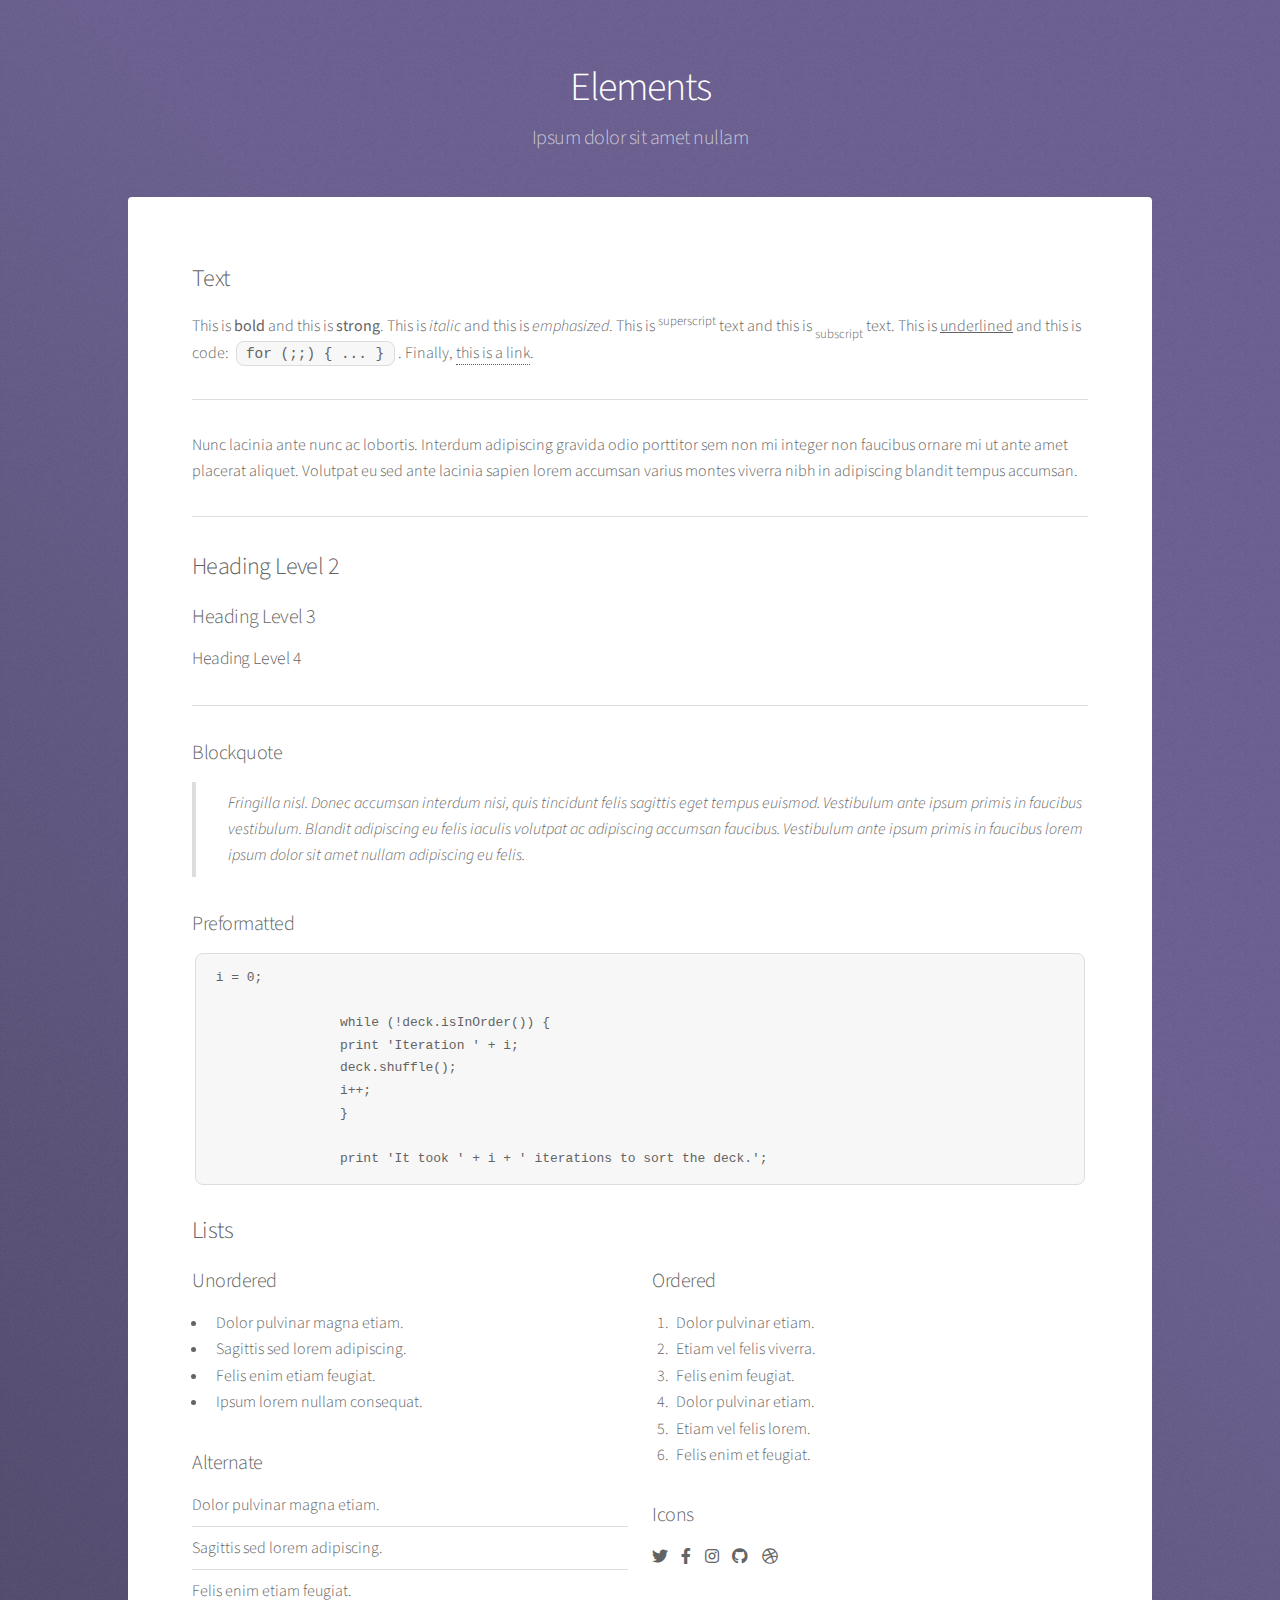
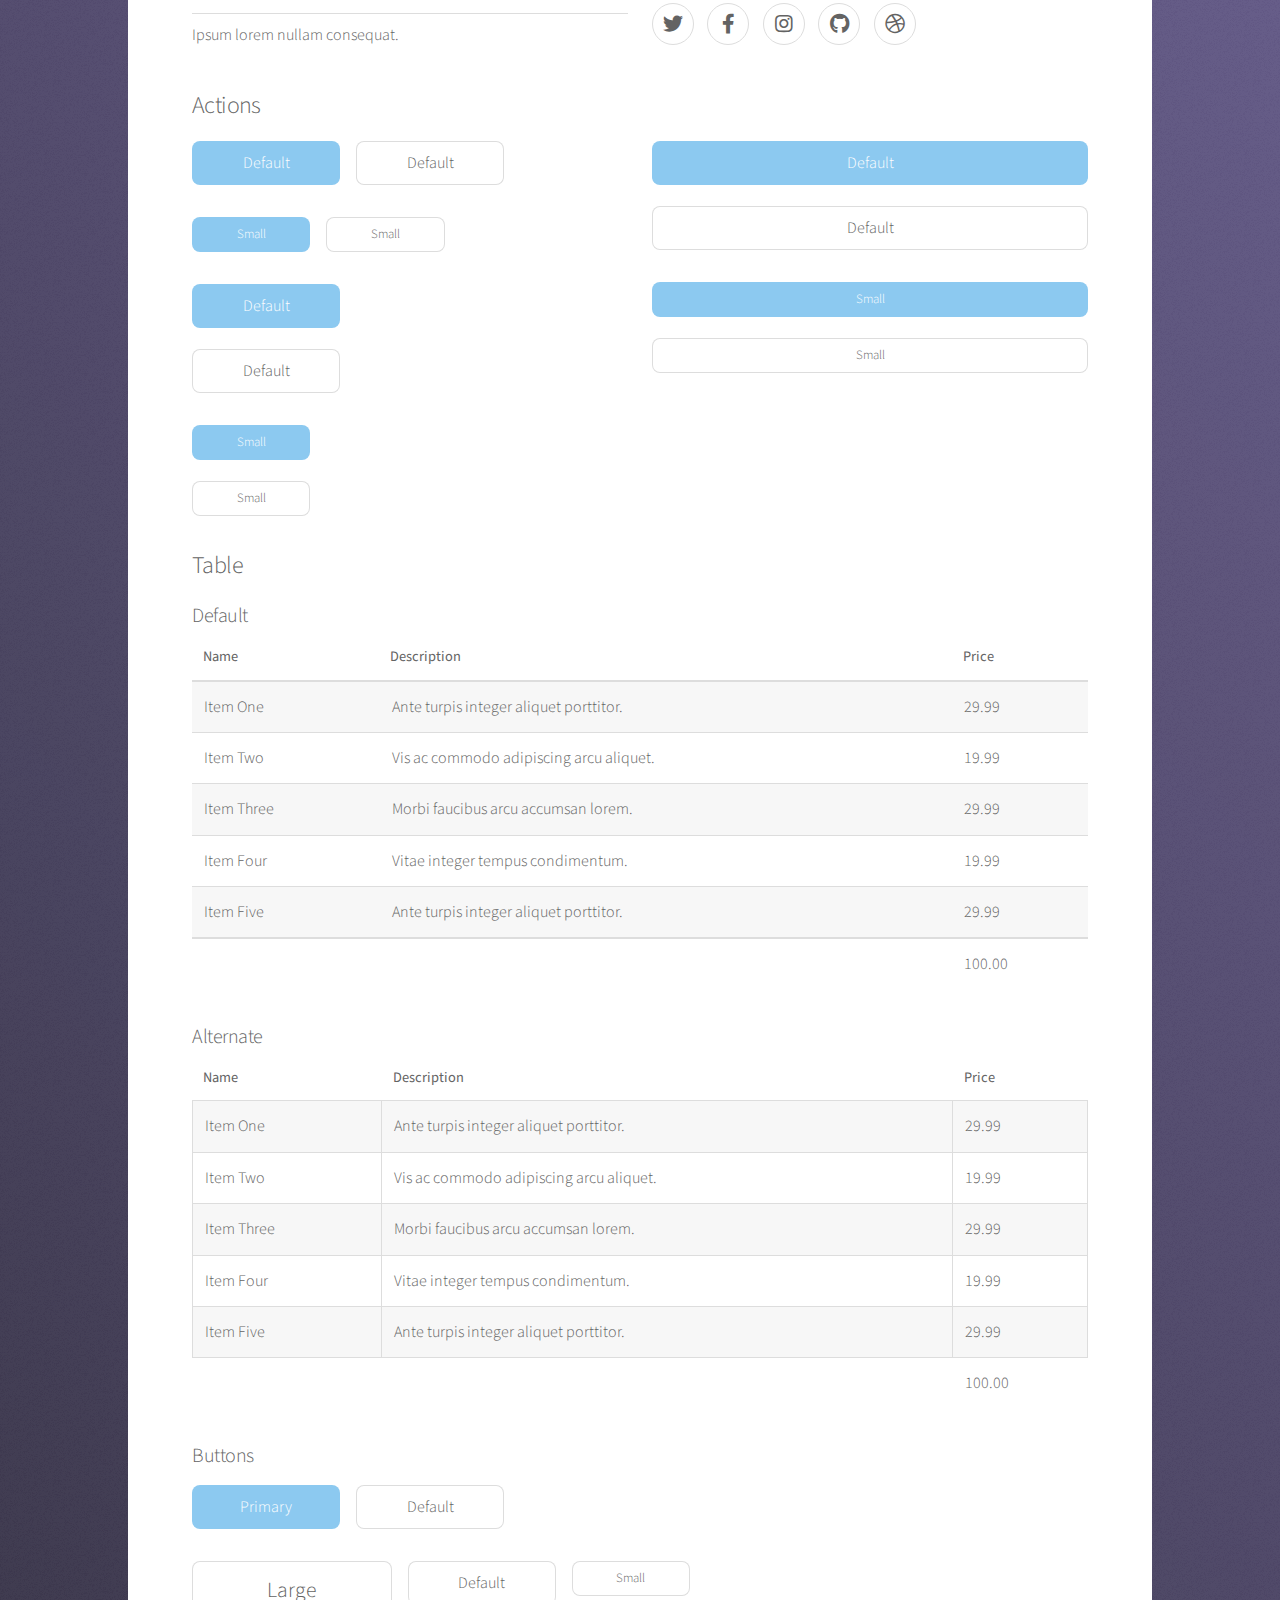
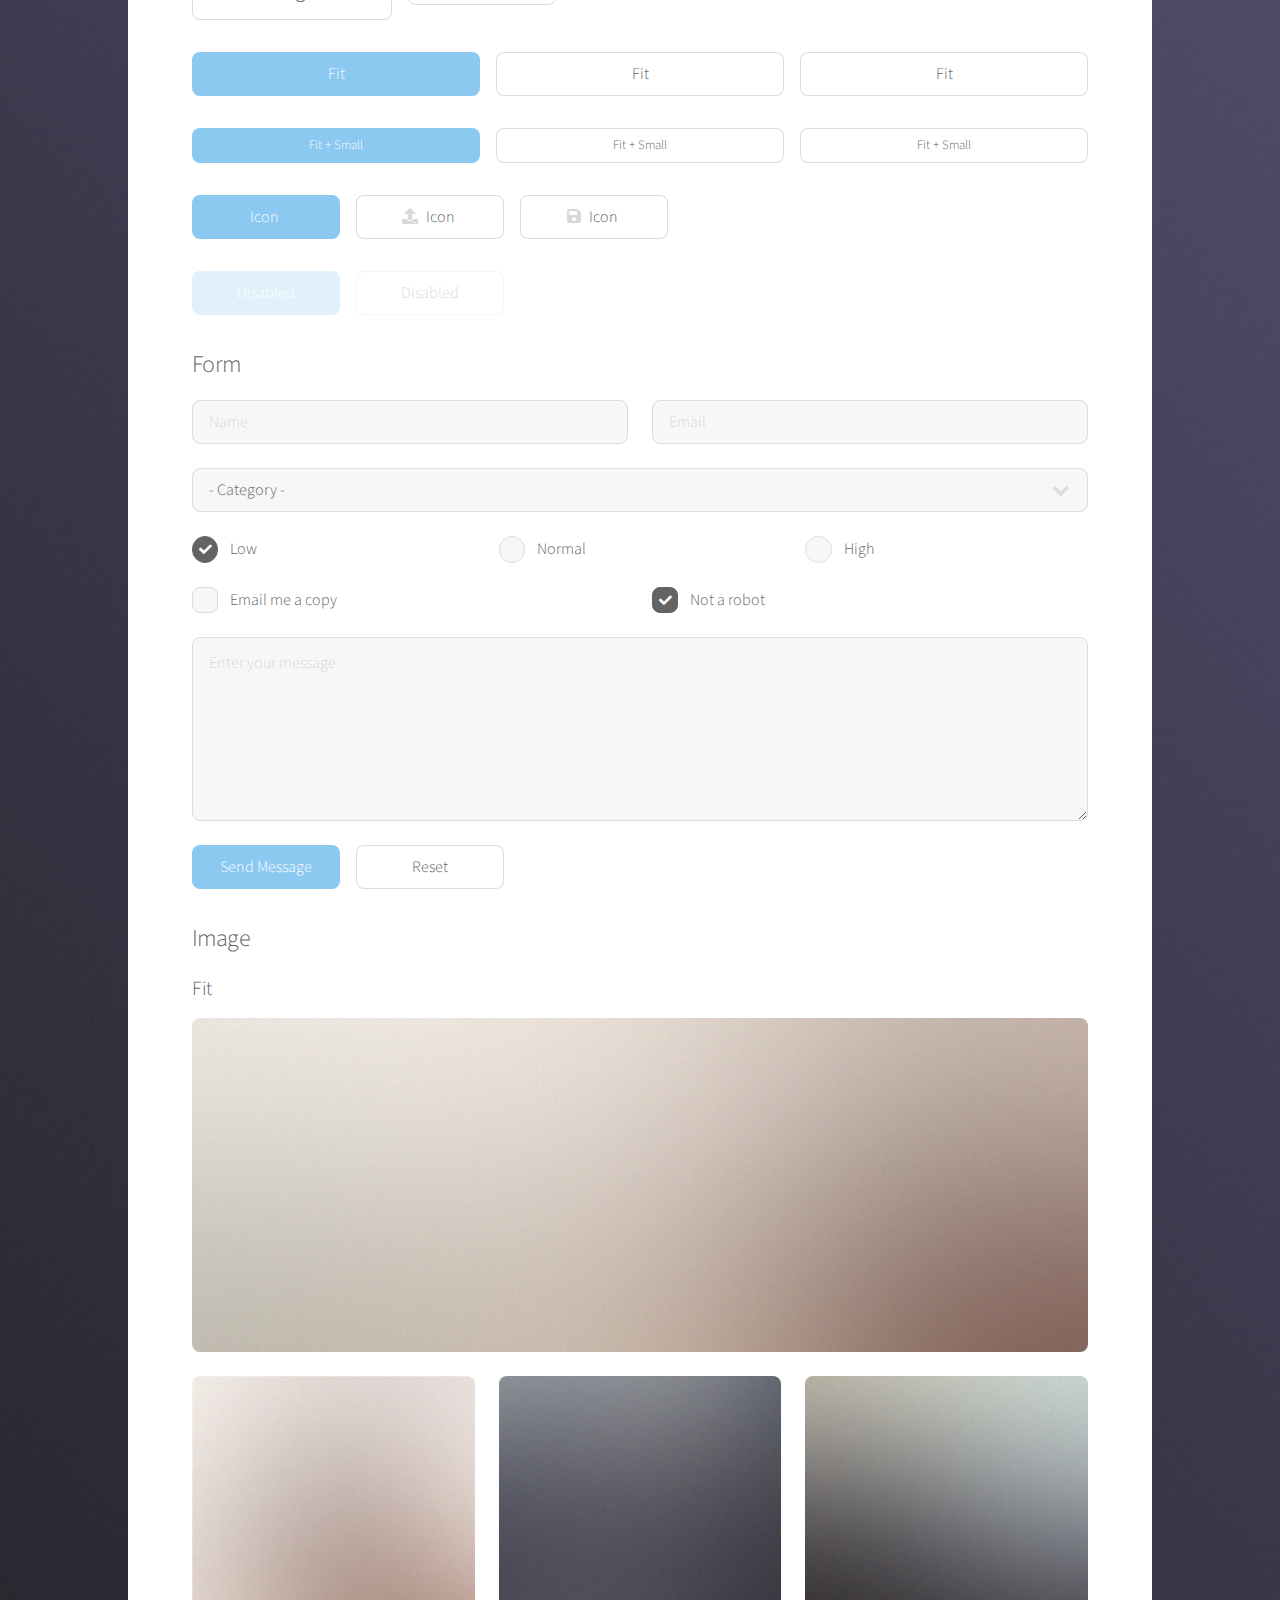
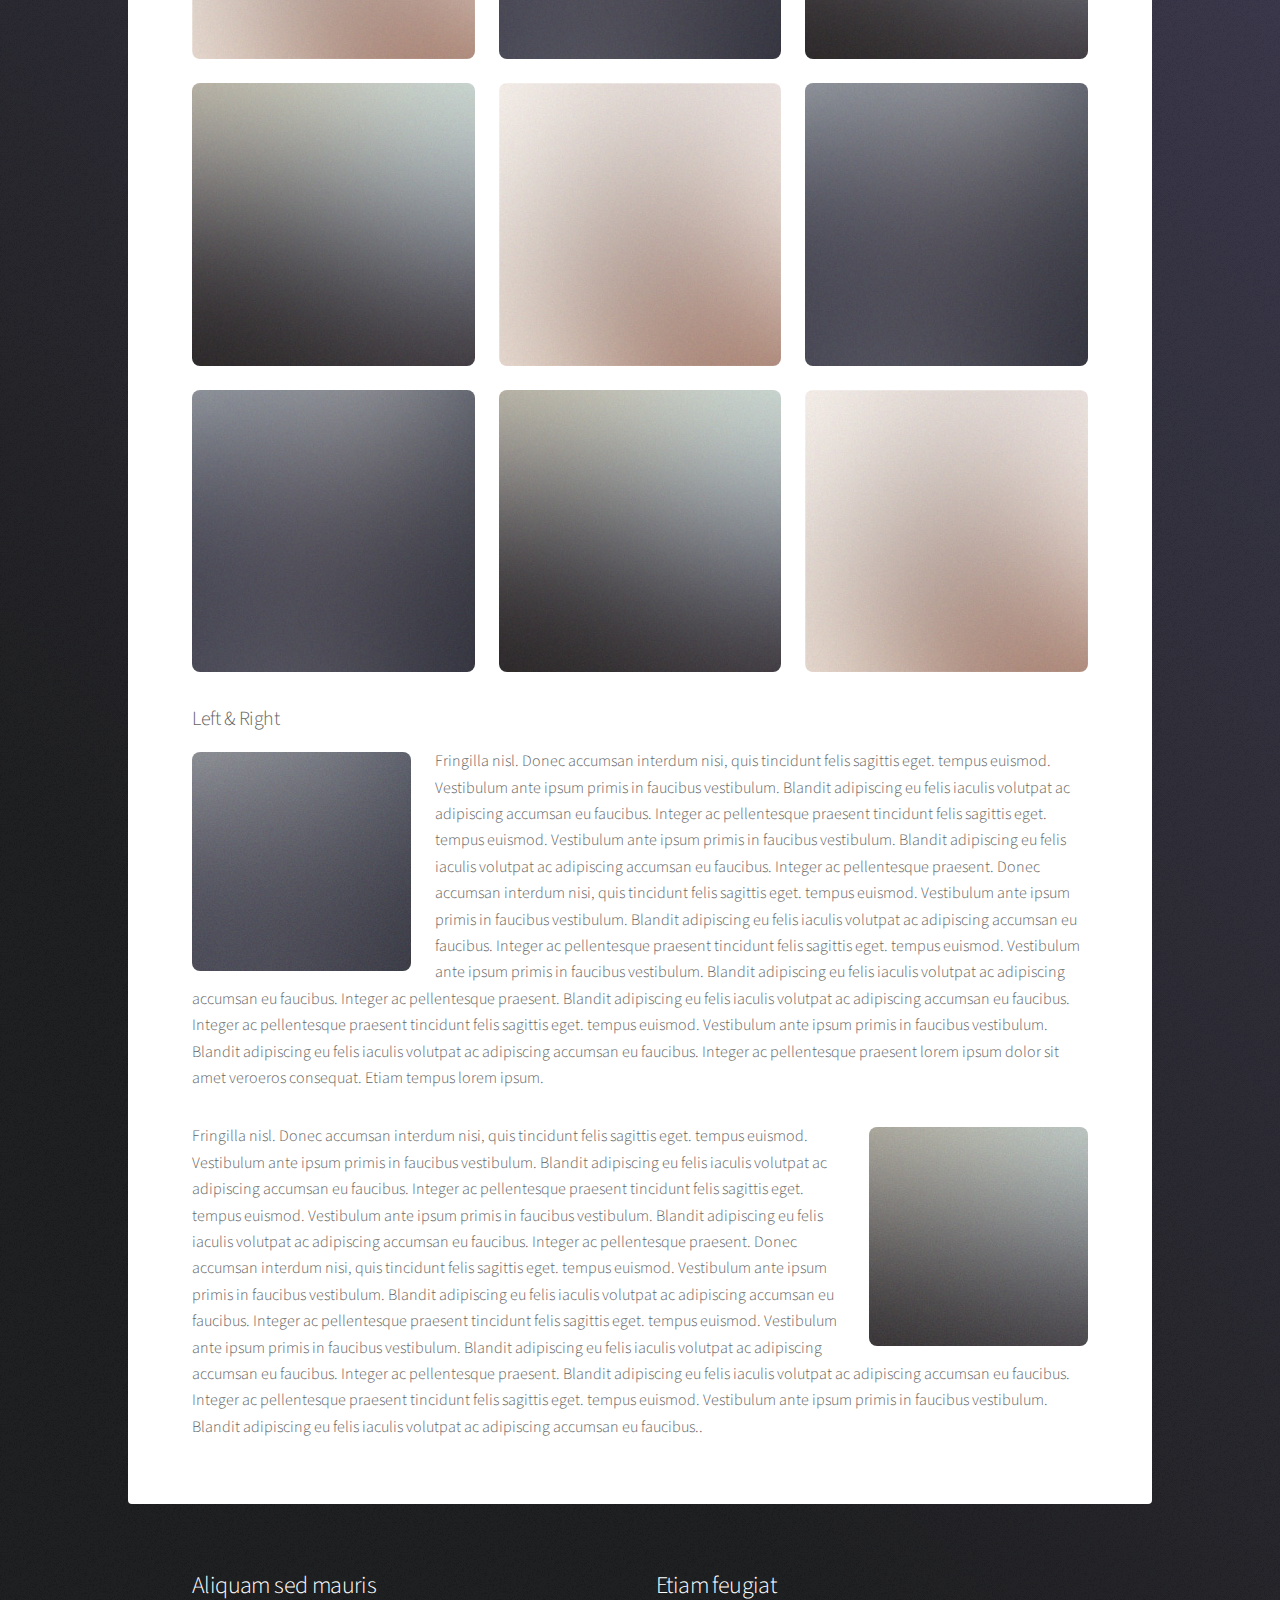
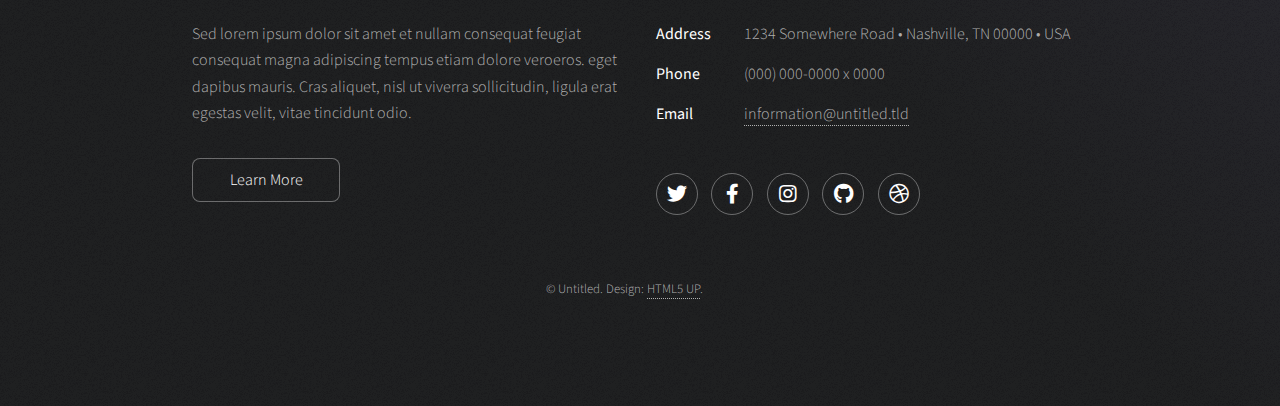
==== commit aa1e7a28: "first new version" ====
--- a/elements.html
+++ b/elements.html
@@ -1,390 +1,390 @@
 <!DOCTYPE HTML>
 <!--
-	Stellar by HTML5 UP
-	html5up.net | @ajlkn
-	Free for personal and commercial use under the CCA 3.0 license (html5up.net/license)
--->
+    Stellar by HTML5 UP
+    html5up.net | @ajlkn
+    Free for personal and commercial use under the CCA 3.0 license (html5up.net/license)
+  -->
 <html>
-	<head>
-		<title>Elements - Stellar by HTML5 UP</title>
-		<meta charset="utf-8" />
-		<meta name="viewport" content="width=device-width, initial-scale=1, user-scalable=no" />
-		<link rel="stylesheet" href="assets/css/main.css" />
-		<noscript><link rel="stylesheet" href="assets/css/noscript.css" /></noscript>
-	</head>
-	<body class="is-preload">
-
-		<!-- Wrapper -->
-			<div id="wrapper">
-
-				<!-- Header -->
-					<header id="header">
-						<h1>Elements</h1>
-						<p>Ipsum dolor sit amet nullam</p>
-					</header>
-
-				<!-- Main -->
-					<div id="main">
-
-						<!-- Content -->
-							<section id="content" class="main">
-
-								<!-- Text -->
-									<section>
-										<h2>Text</h2>
-										<p>This is <b>bold</b> and this is <strong>strong</strong>. This is <i>italic</i> and this is <em>emphasized</em>.
-										This is <sup>superscript</sup> text and this is <sub>subscript</sub> text.
-										This is <u>underlined</u> and this is code: <code>for (;;) { ... }</code>. Finally, <a href="#">this is a link</a>.</p>
-										<hr />
-										<p>Nunc lacinia ante nunc ac lobortis. Interdum adipiscing gravida odio porttitor sem non mi integer non faucibus ornare mi ut ante amet placerat aliquet. Volutpat eu sed ante lacinia sapien lorem accumsan varius montes viverra nibh in adipiscing blandit tempus accumsan.</p>
-										<hr />
-										<h2>Heading Level 2</h2>
-										<h3>Heading Level 3</h3>
-										<h4>Heading Level 4</h4>
-										<hr />
-										<h3>Blockquote</h3>
-										<blockquote>Fringilla nisl. Donec accumsan interdum nisi, quis tincidunt felis sagittis eget tempus euismod. Vestibulum ante ipsum primis in faucibus vestibulum. Blandit adipiscing eu felis iaculis volutpat ac adipiscing accumsan faucibus. Vestibulum ante ipsum primis in faucibus lorem ipsum dolor sit amet nullam adipiscing eu felis.</blockquote>
-										<h3>Preformatted</h3>
-										<pre><code>i = 0;
-
-while (!deck.isInOrder()) {
-    print 'Iteration ' + i;
-    deck.shuffle();
-    i++;
-}
-
-print 'It took ' + i + ' iterations to sort the deck.';</code></pre>
-									</section>
-
-								<!-- Lists -->
-									<section>
-										<h2>Lists</h2>
-										<div class="row">
-											<div class="col-6 col-12-medium">
-												<h3>Unordered</h3>
-												<ul>
-													<li>Dolor pulvinar magna etiam.</li>
-													<li>Sagittis sed lorem adipiscing.</li>
-													<li>Felis enim etiam feugiat.</li>
-													<li>Ipsum lorem nullam consequat.</li>
-												</ul>
-												<h3>Alternate</h3>
-												<ul class="alt">
-													<li>Dolor pulvinar magna etiam.</li>
-													<li>Sagittis sed lorem adipiscing.</li>
-													<li>Felis enim etiam feugiat.</li>
-													<li>Ipsum lorem nullam consequat.</li>
-												</ul>
-											</div>
-											<div class="col-6 col-12-medium">
-												<h3>Ordered</h3>
-												<ol>
-													<li>Dolor pulvinar etiam.</li>
-													<li>Etiam vel felis viverra.</li>
-													<li>Felis enim feugiat.</li>
-													<li>Dolor pulvinar etiam.</li>
-													<li>Etiam vel felis lorem.</li>
-													<li>Felis enim et feugiat.</li>
-												</ol>
-												<h3>Icons</h3>
-												<ul class="icons">
-													<li><a href="#" class="icon brands fa-twitter"><span class="label">Twitter</span></a></li>
-													<li><a href="#" class="icon brands fa-facebook-f"><span class="label">Facebook</span></a></li>
-													<li><a href="#" class="icon brands fa-instagram"><span class="label">Instagram</span></a></li>
-													<li><a href="#" class="icon brands fa-github"><span class="label">GitHub</span></a></li>
-													<li><a href="#" class="icon brands fa-dribbble"><span class="label">Dribbble</span></a></li>
-												</ul>
-												<ul class="icons">
-													<li><a href="#" class="icon brands alt fa-twitter"><span class="label">Twitter</span></a></li>
-													<li><a href="#" class="icon brands alt fa-facebook-f"><span class="label">Facebook</span></a></li>
-													<li><a href="#" class="icon brands alt fa-instagram"><span class="label">Instagram</span></a></li>
-													<li><a href="#" class="icon brands alt fa-github"><span class="label">GitHub</span></a></li>
-													<li><a href="#" class="icon brands alt fa-dribbble"><span class="label">Dribbble</span></a></li>
-												</ul>
-											</div>
-										</div>
-										<h2>Actions</h2>
-										<div class="row">
-											<div class="col-6 col-12-medium">
-												<ul class="actions">
-													<li><a href="#" class="button primary">Default</a></li>
-													<li><a href="#" class="button">Default</a></li>
-												</ul>
-												<ul class="actions small">
-													<li><a href="#" class="button primary small">Small</a></li>
-													<li><a href="#" class="button small">Small</a></li>
-												</ul>
-												<ul class="actions stacked">
-													<li><a href="#" class="button primary">Default</a></li>
-													<li><a href="#" class="button">Default</a></li>
-												</ul>
-												<ul class="actions stacked">
-													<li><a href="#" class="button primary small">Small</a></li>
-													<li><a href="#" class="button small">Small</a></li>
-												</ul>
-											</div>
-											<div class="col-6 col-12-medium">
-												<ul class="actions stacked">
-													<li><a href="#" class="button primary fit">Default</a></li>
-													<li><a href="#" class="button fit">Default</a></li>
-												</ul>
-												<ul class="actions stacked">
-													<li><a href="#" class="button primary small fit">Small</a></li>
-													<li><a href="#" class="button small fit">Small</a></li>
-												</ul>
-											</div>
-										</div>
-									</section>
-
-								<!-- Table -->
-									<section>
-										<h2>Table</h2>
-										<h3>Default</h3>
-										<div class="table-wrapper">
-											<table>
-												<thead>
-													<tr>
-														<th>Name</th>
-														<th>Description</th>
-														<th>Price</th>
-													</tr>
-												</thead>
-												<tbody>
-													<tr>
-														<td>Item One</td>
-														<td>Ante turpis integer aliquet porttitor.</td>
-														<td>29.99</td>
-													</tr>
-													<tr>
-														<td>Item Two</td>
-														<td>Vis ac commodo adipiscing arcu aliquet.</td>
-														<td>19.99</td>
-													</tr>
-													<tr>
-														<td>Item Three</td>
-														<td> Morbi faucibus arcu accumsan lorem.</td>
-														<td>29.99</td>
-													</tr>
-													<tr>
-														<td>Item Four</td>
-														<td>Vitae integer tempus condimentum.</td>
-														<td>19.99</td>
-													</tr>
-													<tr>
-														<td>Item Five</td>
-														<td>Ante turpis integer aliquet porttitor.</td>
-														<td>29.99</td>
-													</tr>
-												</tbody>
-												<tfoot>
-													<tr>
-														<td colspan="2"></td>
-														<td>100.00</td>
-													</tr>
-												</tfoot>
-											</table>
-										</div>
-
-										<h3>Alternate</h3>
-										<div class="table-wrapper">
-											<table class="alt">
-												<thead>
-													<tr>
-														<th>Name</th>
-														<th>Description</th>
-														<th>Price</th>
-													</tr>
-												</thead>
-												<tbody>
-													<tr>
-														<td>Item One</td>
-														<td>Ante turpis integer aliquet porttitor.</td>
-														<td>29.99</td>
-													</tr>
-													<tr>
-														<td>Item Two</td>
-														<td>Vis ac commodo adipiscing arcu aliquet.</td>
-														<td>19.99</td>
-													</tr>
-													<tr>
-														<td>Item Three</td>
-														<td> Morbi faucibus arcu accumsan lorem.</td>
-														<td>29.99</td>
-													</tr>
-													<tr>
-														<td>Item Four</td>
-														<td>Vitae integer tempus condimentum.</td>
-														<td>19.99</td>
-													</tr>
-													<tr>
-														<td>Item Five</td>
-														<td>Ante turpis integer aliquet porttitor.</td>
-														<td>29.99</td>
-													</tr>
-												</tbody>
-												<tfoot>
-													<tr>
-														<td colspan="2"></td>
-														<td>100.00</td>
-													</tr>
-												</tfoot>
-											</table>
-										</div>
-									</section>
-
-								<!-- Buttons -->
-									<section>
-										<h3>Buttons</h3>
-										<ul class="actions">
-											<li><a href="#" class="button primary">Primary</a></li>
-											<li><a href="#" class="button">Default</a></li>
-										</ul>
-										<ul class="actions">
-											<li><a href="#" class="button large">Large</a></li>
-											<li><a href="#" class="button">Default</a></li>
-											<li><a href="#" class="button small">Small</a></li>
-										</ul>
-										<ul class="actions fit">
-											<li><a href="#" class="button primary fit">Fit</a></li>
-											<li><a href="#" class="button fit">Fit</a></li>
-											<li><a href="#" class="button fit">Fit</a></li>
-										</ul>
-										<ul class="actions fit small">
-											<li><a href="#" class="button primary fit small">Fit + Small</a></li>
-											<li><a href="#" class="button fit small">Fit + Small</a></li>
-											<li><a href="#" class="button fit small">Fit + Small</a></li>
-										</ul>
-										<ul class="actions">
-											<li><a href="#" class="button primary icon solidfa-download">Icon</a></li>
-											<li><a href="#" class="button icon solid fa-upload">Icon</a></li>
-											<li><a href="#" class="button icon solid fa-save">Icon</a></li>
-										</ul>
-										<ul class="actions">
-											<li><span class="button primary disabled">Disabled</span></li>
-											<li><span class="button disabled">Disabled</span></li>
-										</ul>
-									</section>
-
-								<!-- Form -->
-									<section>
-										<h2>Form</h2>
-										<form method="post" action="#">
-											<div class="row gtr-uniform">
-												<div class="col-6 col-12-xsmall">
-													<input type="text" name="demo-name" id="demo-name" value="" placeholder="Name" />
-												</div>
-												<div class="col-6 col-12-xsmall">
-													<input type="email" name="demo-email" id="demo-email" value="" placeholder="Email" />
-												</div>
-												<div class="col-12">
-													<select name="demo-category" id="demo-category">
-														<option value="">- Category -</option>
-														<option value="1">Manufacturing</option>
-														<option value="1">Shipping</option>
-														<option value="1">Administration</option>
-														<option value="1">Human Resources</option>
-													</select>
-												</div>
-												<div class="col-4 col-12-small">
-													<input type="radio" id="demo-priority-low" name="demo-priority" checked>
-													<label for="demo-priority-low">Low</label>
-												</div>
-												<div class="col-4 col-12-small">
-													<input type="radio" id="demo-priority-normal" name="demo-priority">
-													<label for="demo-priority-normal">Normal</label>
-												</div>
-												<div class="col-4 col-12-small">
-													<input type="radio" id="demo-priority-high" name="demo-priority">
-													<label for="demo-priority-high">High</label>
-												</div>
-												<div class="col-6 col-12-small">
-													<input type="checkbox" id="demo-copy" name="demo-copy">
-													<label for="demo-copy">Email me a copy</label>
-												</div>
-												<div class="col-6 col-12-small">
-													<input type="checkbox" id="demo-human" name="demo-human" checked>
-													<label for="demo-human">Not a robot</label>
-												</div>
-												<div class="col-12">
-													<textarea name="demo-message" id="demo-message" placeholder="Enter your message" rows="6"></textarea>
-												</div>
-												<div class="col-12">
-													<ul class="actions">
-														<li><input type="submit" value="Send Message" class="primary" /></li>
-														<li><input type="reset" value="Reset" /></li>
-													</ul>
-												</div>
-											</div>
-										</form>
-									</section>
-
-								<!-- Image -->
-									<section>
-										<h2>Image</h2>
-										<h3>Fit</h3>
-										<div class="box alt">
-											<div class="row gtr-uniform">
-												<div class="col-12"><span class="image fit"><img src="images/pic04.jpg" alt="" /></span></div>
-												<div class="col-4"><span class="image fit"><img src="images/pic01.jpg" alt="" /></span></div>
-												<div class="col-4"><span class="image fit"><img src="images/pic02.jpg" alt="" /></span></div>
-												<div class="col-4"><span class="image fit"><img src="images/pic03.jpg" alt="" /></span></div>
-												<div class="col-4"><span class="image fit"><img src="images/pic03.jpg" alt="" /></span></div>
-												<div class="col-4"><span class="image fit"><img src="images/pic01.jpg" alt="" /></span></div>
-												<div class="col-4"><span class="image fit"><img src="images/pic02.jpg" alt="" /></span></div>
-												<div class="col-4"><span class="image fit"><img src="images/pic02.jpg" alt="" /></span></div>
-												<div class="col-4"><span class="image fit"><img src="images/pic03.jpg" alt="" /></span></div>
-												<div class="col-4"><span class="image fit"><img src="images/pic01.jpg" alt="" /></span></div>
-											</div>
-										</div>
-										<h3>Left &amp; Right</h3>
-										<p><span class="image left"><img src="images/pic05.jpg" alt="" /></span>Fringilla nisl. Donec accumsan interdum nisi, quis tincidunt felis sagittis eget. tempus euismod. Vestibulum ante ipsum primis in faucibus vestibulum. Blandit adipiscing eu felis iaculis volutpat ac adipiscing accumsan eu faucibus. Integer ac pellentesque praesent tincidunt felis sagittis eget. tempus euismod. Vestibulum ante ipsum primis in faucibus vestibulum. Blandit adipiscing eu felis iaculis volutpat ac adipiscing accumsan eu faucibus. Integer ac pellentesque praesent. Donec accumsan interdum nisi, quis tincidunt felis sagittis eget. tempus euismod. Vestibulum ante ipsum primis in faucibus vestibulum. Blandit adipiscing eu felis iaculis volutpat ac adipiscing accumsan eu faucibus. Integer ac pellentesque praesent tincidunt felis sagittis eget. tempus euismod. Vestibulum ante ipsum primis in faucibus vestibulum. Blandit adipiscing eu felis iaculis volutpat ac adipiscing accumsan eu faucibus. Integer ac pellentesque praesent. Blandit adipiscing eu felis iaculis volutpat ac adipiscing accumsan eu faucibus. Integer ac pellentesque praesent tincidunt felis sagittis eget. tempus euismod. Vestibulum ante ipsum primis in faucibus vestibulum. Blandit adipiscing eu felis iaculis volutpat ac adipiscing accumsan eu faucibus. Integer ac pellentesque praesent lorem ipsum dolor sit amet veroeros consequat. Etiam tempus lorem ipsum.</p>
-										<p><span class="image right"><img src="images/pic06.jpg" alt="" /></span>Fringilla nisl. Donec accumsan interdum nisi, quis tincidunt felis sagittis eget. tempus euismod. Vestibulum ante ipsum primis in faucibus vestibulum. Blandit adipiscing eu felis iaculis volutpat ac adipiscing accumsan eu faucibus. Integer ac pellentesque praesent tincidunt felis sagittis eget. tempus euismod. Vestibulum ante ipsum primis in faucibus vestibulum. Blandit adipiscing eu felis iaculis volutpat ac adipiscing accumsan eu faucibus. Integer ac pellentesque praesent. Donec accumsan interdum nisi, quis tincidunt felis sagittis eget. tempus euismod. Vestibulum ante ipsum primis in faucibus vestibulum. Blandit adipiscing eu felis iaculis volutpat ac adipiscing accumsan eu faucibus. Integer ac pellentesque praesent tincidunt felis sagittis eget. tempus euismod. Vestibulum ante ipsum primis in faucibus vestibulum. Blandit adipiscing eu felis iaculis volutpat ac adipiscing accumsan eu faucibus. Integer ac pellentesque praesent. Blandit adipiscing eu felis iaculis volutpat ac adipiscing accumsan eu faucibus. Integer ac pellentesque praesent tincidunt felis sagittis eget. tempus euismod. Vestibulum ante ipsum primis in faucibus vestibulum. Blandit adipiscing eu felis iaculis volutpat ac adipiscing accumsan eu faucibus..</p>
-									</section>
-
-							</section>
-
-					</div>
-
-				<!-- Footer -->
-					<footer id="footer">
-						<section>
-							<h2>Aliquam sed mauris</h2>
-							<p>Sed lorem ipsum dolor sit amet et nullam consequat feugiat consequat magna adipiscing tempus etiam dolore veroeros. eget dapibus mauris. Cras aliquet, nisl ut viverra sollicitudin, ligula erat egestas velit, vitae tincidunt odio.</p>
-							<ul class="actions">
-								<li><a href="#" class="button">Learn More</a></li>
-							</ul>
-						</section>
-						<section>
-							<h2>Etiam feugiat</h2>
-							<dl class="alt">
-								<dt>Address</dt>
-								<dd>1234 Somewhere Road &bull; Nashville, TN 00000 &bull; USA</dd>
-								<dt>Phone</dt>
-								<dd>(000) 000-0000 x 0000</dd>
-								<dt>Email</dt>
-								<dd><a href="#">information@untitled.tld</a></dd>
-							</dl>
-							<ul class="icons">
-								<li><a href="#" class="icon brands fa-twitter alt"><span class="label">Twitter</span></a></li>
-								<li><a href="#" class="icon brands fa-facebook-f alt"><span class="label">Facebook</span></a></li>
-								<li><a href="#" class="icon brands fa-instagram alt"><span class="label">Instagram</span></a></li>
-								<li><a href="#" class="icon brands fa-github alt"><span class="label">GitHub</span></a></li>
-								<li><a href="#" class="icon brands fa-dribbble alt"><span class="label">Dribbble</span></a></li>
-							</ul>
-						</section>
-						<p class="copyright">&copy; Untitled. Design: <a href="https://html5up.net">HTML5 UP</a>.</p>
-					</footer>
-
-			</div>
-
-		<!-- Scripts -->
-			<script src="assets/js/jquery.min.js"></script>
-			<script src="assets/js/jquery.scrollex.min.js"></script>
-			<script src="assets/js/jquery.scrolly.min.js"></script>
-			<script src="assets/js/browser.min.js"></script>
-			<script src="assets/js/breakpoints.min.js"></script>
-			<script src="assets/js/util.js"></script>
-			<script src="assets/js/main.js"></script>
-
-	</body>
-</html>+  <head>
+    <title>Elements - Stellar by HTML5 UP</title>
+    <meta charset="utf-8" />
+    <meta name="viewport" content="width=device-width, initial-scale=1, user-scalable=no" />
+    <link rel="stylesheet" href="assets/css/main.css" />
+    <noscript><link rel="stylesheet" href="assets/css/noscript.css" /></noscript>
+  </head>
+  <body class="is-preload">
+
+    <!-- Wrapper -->
+    <div id="wrapper">
+
+      <!-- Header -->
+      <header id="header">
+	<h1>Elements</h1>
+	<p>Ipsum dolor sit amet nullam</p>
+      </header>
+
+      <!-- Main -->
+      <div id="main">
+
+	<!-- Content -->
+	<section id="content" class="main">
+
+	  <!-- Text -->
+	  <section>
+	    <h2>Text</h2>
+	    <p>This is <b>bold</b> and this is <strong>strong</strong>. This is <i>italic</i> and this is <em>emphasized</em>.
+	      This is <sup>superscript</sup> text and this is <sub>subscript</sub> text.
+	      This is <u>underlined</u> and this is code: <code>for (;;) { ... }</code>. Finally, <a href="#">this is a link</a>.</p>
+	    <hr />
+	    <p>Nunc lacinia ante nunc ac lobortis. Interdum adipiscing gravida odio porttitor sem non mi integer non faucibus ornare mi ut ante amet placerat aliquet. Volutpat eu sed ante lacinia sapien lorem accumsan varius montes viverra nibh in adipiscing blandit tempus accumsan.</p>
+	    <hr />
+	    <h2>Heading Level 2</h2>
+	    <h3>Heading Level 3</h3>
+	    <h4>Heading Level 4</h4>
+	    <hr />
+	    <h3>Blockquote</h3>
+	    <blockquote>Fringilla nisl. Donec accumsan interdum nisi, quis tincidunt felis sagittis eget tempus euismod. Vestibulum ante ipsum primis in faucibus vestibulum. Blandit adipiscing eu felis iaculis volutpat ac adipiscing accumsan faucibus. Vestibulum ante ipsum primis in faucibus lorem ipsum dolor sit amet nullam adipiscing eu felis.</blockquote>
+	    <h3>Preformatted</h3>
+	    <pre><code>i = 0;
+
+		while (!deck.isInOrder()) {
+		print 'Iteration ' + i;
+		deck.shuffle();
+		i++;
+		}
+
+		print 'It took ' + i + ' iterations to sort the deck.';</code></pre>
+	  </section>
+
+	  <!-- Lists -->
+	  <section>
+	    <h2>Lists</h2>
+	    <div class="row">
+	      <div class="col-6 col-12-medium">
+		<h3>Unordered</h3>
+		<ul>
+		  <li>Dolor pulvinar magna etiam.</li>
+		  <li>Sagittis sed lorem adipiscing.</li>
+		  <li>Felis enim etiam feugiat.</li>
+		  <li>Ipsum lorem nullam consequat.</li>
+		</ul>
+		<h3>Alternate</h3>
+		<ul class="alt">
+		  <li>Dolor pulvinar magna etiam.</li>
+		  <li>Sagittis sed lorem adipiscing.</li>
+		  <li>Felis enim etiam feugiat.</li>
+		  <li>Ipsum lorem nullam consequat.</li>
+		</ul>
+	      </div>
+	      <div class="col-6 col-12-medium">
+		<h3>Ordered</h3>
+		<ol>
+		  <li>Dolor pulvinar etiam.</li>
+		  <li>Etiam vel felis viverra.</li>
+		  <li>Felis enim feugiat.</li>
+		  <li>Dolor pulvinar etiam.</li>
+		  <li>Etiam vel felis lorem.</li>
+		  <li>Felis enim et feugiat.</li>
+		</ol>
+		<h3>Icons</h3>
+		<ul class="icons">
+		  <li><a href="#" class="icon brands fa-twitter"><span class="label">Twitter</span></a></li>
+		  <li><a href="#" class="icon brands fa-facebook-f"><span class="label">Facebook</span></a></li>
+		  <li><a href="#" class="icon brands fa-instagram"><span class="label">Instagram</span></a></li>
+		  <li><a href="#" class="icon brands fa-github"><span class="label">GitHub</span></a></li>
+		  <li><a href="#" class="icon brands fa-dribbble"><span class="label">Dribbble</span></a></li>
+		</ul>
+		<ul class="icons">
+		  <li><a href="#" class="icon brands alt fa-twitter"><span class="label">Twitter</span></a></li>
+		  <li><a href="#" class="icon brands alt fa-facebook-f"><span class="label">Facebook</span></a></li>
+		  <li><a href="#" class="icon brands alt fa-instagram"><span class="label">Instagram</span></a></li>
+		  <li><a href="#" class="icon brands alt fa-github"><span class="label">GitHub</span></a></li>
+		  <li><a href="#" class="icon brands alt fa-dribbble"><span class="label">Dribbble</span></a></li>
+		</ul>
+	      </div>
+	    </div>
+	    <h2>Actions</h2>
+	    <div class="row">
+	      <div class="col-6 col-12-medium">
+		<ul class="actions">
+		  <li><a href="#" class="button primary">Default</a></li>
+		  <li><a href="#" class="button">Default</a></li>
+		</ul>
+		<ul class="actions small">
+		  <li><a href="#" class="button primary small">Small</a></li>
+		  <li><a href="#" class="button small">Small</a></li>
+		</ul>
+		<ul class="actions stacked">
+		  <li><a href="#" class="button primary">Default</a></li>
+		  <li><a href="#" class="button">Default</a></li>
+		</ul>
+		<ul class="actions stacked">
+		  <li><a href="#" class="button primary small">Small</a></li>
+		  <li><a href="#" class="button small">Small</a></li>
+		</ul>
+	      </div>
+	      <div class="col-6 col-12-medium">
+		<ul class="actions stacked">
+		  <li><a href="#" class="button primary fit">Default</a></li>
+		  <li><a href="#" class="button fit">Default</a></li>
+		</ul>
+		<ul class="actions stacked">
+		  <li><a href="#" class="button primary small fit">Small</a></li>
+		  <li><a href="#" class="button small fit">Small</a></li>
+		</ul>
+	      </div>
+	    </div>
+	  </section>
+
+	  <!-- Table -->
+	  <section>
+	    <h2>Table</h2>
+	    <h3>Default</h3>
+	    <div class="table-wrapper">
+	      <table>
+		<thead>
+		  <tr>
+		    <th>Name</th>
+		    <th>Description</th>
+		    <th>Price</th>
+		  </tr>
+		</thead>
+		<tbody>
+		  <tr>
+		    <td>Item One</td>
+		    <td>Ante turpis integer aliquet porttitor.</td>
+		    <td>29.99</td>
+		  </tr>
+		  <tr>
+		    <td>Item Two</td>
+		    <td>Vis ac commodo adipiscing arcu aliquet.</td>
+		    <td>19.99</td>
+		  </tr>
+		  <tr>
+		    <td>Item Three</td>
+		    <td> Morbi faucibus arcu accumsan lorem.</td>
+		    <td>29.99</td>
+		  </tr>
+		  <tr>
+		    <td>Item Four</td>
+		    <td>Vitae integer tempus condimentum.</td>
+		    <td>19.99</td>
+		  </tr>
+		  <tr>
+		    <td>Item Five</td>
+		    <td>Ante turpis integer aliquet porttitor.</td>
+		    <td>29.99</td>
+		  </tr>
+		</tbody>
+		<tfoot>
+		  <tr>
+		    <td colspan="2"></td>
+		    <td>100.00</td>
+		  </tr>
+		</tfoot>
+	      </table>
+	    </div>
+
+	    <h3>Alternate</h3>
+	    <div class="table-wrapper">
+	      <table class="alt">
+		<thead>
+		  <tr>
+		    <th>Name</th>
+		    <th>Description</th>
+		    <th>Price</th>
+		  </tr>
+		</thead>
+		<tbody>
+		  <tr>
+		    <td>Item One</td>
+		    <td>Ante turpis integer aliquet porttitor.</td>
+		    <td>29.99</td>
+		  </tr>
+		  <tr>
+		    <td>Item Two</td>
+		    <td>Vis ac commodo adipiscing arcu aliquet.</td>
+		    <td>19.99</td>
+		  </tr>
+		  <tr>
+		    <td>Item Three</td>
+		    <td> Morbi faucibus arcu accumsan lorem.</td>
+		    <td>29.99</td>
+		  </tr>
+		  <tr>
+		    <td>Item Four</td>
+		    <td>Vitae integer tempus condimentum.</td>
+		    <td>19.99</td>
+		  </tr>
+		  <tr>
+		    <td>Item Five</td>
+		    <td>Ante turpis integer aliquet porttitor.</td>
+		    <td>29.99</td>
+		  </tr>
+		</tbody>
+		<tfoot>
+		  <tr>
+		    <td colspan="2"></td>
+		    <td>100.00</td>
+		  </tr>
+		</tfoot>
+	      </table>
+	    </div>
+	  </section>
+
+	  <!-- Buttons -->
+	  <section>
+	    <h3>Buttons</h3>
+	    <ul class="actions">
+	      <li><a href="#" class="button primary">Primary</a></li>
+	      <li><a href="#" class="button">Default</a></li>
+	    </ul>
+	    <ul class="actions">
+	      <li><a href="#" class="button large">Large</a></li>
+	      <li><a href="#" class="button">Default</a></li>
+	      <li><a href="#" class="button small">Small</a></li>
+	    </ul>
+	    <ul class="actions fit">
+	      <li><a href="#" class="button primary fit">Fit</a></li>
+	      <li><a href="#" class="button fit">Fit</a></li>
+	      <li><a href="#" class="button fit">Fit</a></li>
+	    </ul>
+	    <ul class="actions fit small">
+	      <li><a href="#" class="button primary fit small">Fit + Small</a></li>
+	      <li><a href="#" class="button fit small">Fit + Small</a></li>
+	      <li><a href="#" class="button fit small">Fit + Small</a></li>
+	    </ul>
+	    <ul class="actions">
+	      <li><a href="#" class="button primary icon solidfa-download">Icon</a></li>
+	      <li><a href="#" class="button icon solid fa-upload">Icon</a></li>
+	      <li><a href="#" class="button icon solid fa-save">Icon</a></li>
+	    </ul>
+	    <ul class="actions">
+	      <li><span class="button primary disabled">Disabled</span></li>
+	      <li><span class="button disabled">Disabled</span></li>
+	    </ul>
+	  </section>
+
+	  <!-- Form -->
+	  <section>
+	    <h2>Form</h2>
+	    <form method="post" action="#">
+	      <div class="row gtr-uniform">
+		<div class="col-6 col-12-xsmall">
+		  <input type="text" name="demo-name" id="demo-name" value="" placeholder="Name" />
+		</div>
+		<div class="col-6 col-12-xsmall">
+		  <input type="email" name="demo-email" id="demo-email" value="" placeholder="Email" />
+		</div>
+		<div class="col-12">
+		  <select name="demo-category" id="demo-category">
+		    <option value="">- Category -</option>
+		    <option value="1">Manufacturing</option>
+		    <option value="1">Shipping</option>
+		    <option value="1">Administration</option>
+		    <option value="1">Human Resources</option>
+		  </select>
+		</div>
+		<div class="col-4 col-12-small">
+		  <input type="radio" id="demo-priority-low" name="demo-priority" checked>
+		  <label for="demo-priority-low">Low</label>
+		</div>
+		<div class="col-4 col-12-small">
+		  <input type="radio" id="demo-priority-normal" name="demo-priority">
+		  <label for="demo-priority-normal">Normal</label>
+		</div>
+		<div class="col-4 col-12-small">
+		  <input type="radio" id="demo-priority-high" name="demo-priority">
+		  <label for="demo-priority-high">High</label>
+		</div>
+		<div class="col-6 col-12-small">
+		  <input type="checkbox" id="demo-copy" name="demo-copy">
+		  <label for="demo-copy">Email me a copy</label>
+		</div>
+		<div class="col-6 col-12-small">
+		  <input type="checkbox" id="demo-human" name="demo-human" checked>
+		  <label for="demo-human">Not a robot</label>
+		</div>
+		<div class="col-12">
+		  <textarea name="demo-message" id="demo-message" placeholder="Enter your message" rows="6"></textarea>
+		</div>
+		<div class="col-12">
+		  <ul class="actions">
+		    <li><input type="submit" value="Send Message" class="primary" /></li>
+		    <li><input type="reset" value="Reset" /></li>
+		  </ul>
+		</div>
+	      </div>
+	    </form>
+	  </section>
+
+	  <!-- Image -->
+	  <section>
+	    <h2>Image</h2>
+	    <h3>Fit</h3>
+	    <div class="box alt">
+	      <div class="row gtr-uniform">
+		<div class="col-12"><span class="image fit"><img src="images/pic04.jpg" alt="" /></span></div>
+		<div class="col-4"><span class="image fit"><img src="images/pic01.jpg" alt="" /></span></div>
+		<div class="col-4"><span class="image fit"><img src="images/pic02.jpg" alt="" /></span></div>
+		<div class="col-4"><span class="image fit"><img src="images/pic03.jpg" alt="" /></span></div>
+		<div class="col-4"><span class="image fit"><img src="images/pic03.jpg" alt="" /></span></div>
+		<div class="col-4"><span class="image fit"><img src="images/pic01.jpg" alt="" /></span></div>
+		<div class="col-4"><span class="image fit"><img src="images/pic02.jpg" alt="" /></span></div>
+		<div class="col-4"><span class="image fit"><img src="images/pic02.jpg" alt="" /></span></div>
+		<div class="col-4"><span class="image fit"><img src="images/pic03.jpg" alt="" /></span></div>
+		<div class="col-4"><span class="image fit"><img src="images/pic01.jpg" alt="" /></span></div>
+	      </div>
+	    </div>
+	    <h3>Left &amp; Right</h3>
+	    <p><span class="image left"><img src="images/pic05.jpg" alt="" /></span>Fringilla nisl. Donec accumsan interdum nisi, quis tincidunt felis sagittis eget. tempus euismod. Vestibulum ante ipsum primis in faucibus vestibulum. Blandit adipiscing eu felis iaculis volutpat ac adipiscing accumsan eu faucibus. Integer ac pellentesque praesent tincidunt felis sagittis eget. tempus euismod. Vestibulum ante ipsum primis in faucibus vestibulum. Blandit adipiscing eu felis iaculis volutpat ac adipiscing accumsan eu faucibus. Integer ac pellentesque praesent. Donec accumsan interdum nisi, quis tincidunt felis sagittis eget. tempus euismod. Vestibulum ante ipsum primis in faucibus vestibulum. Blandit adipiscing eu felis iaculis volutpat ac adipiscing accumsan eu faucibus. Integer ac pellentesque praesent tincidunt felis sagittis eget. tempus euismod. Vestibulum ante ipsum primis in faucibus vestibulum. Blandit adipiscing eu felis iaculis volutpat ac adipiscing accumsan eu faucibus. Integer ac pellentesque praesent. Blandit adipiscing eu felis iaculis volutpat ac adipiscing accumsan eu faucibus. Integer ac pellentesque praesent tincidunt felis sagittis eget. tempus euismod. Vestibulum ante ipsum primis in faucibus vestibulum. Blandit adipiscing eu felis iaculis volutpat ac adipiscing accumsan eu faucibus. Integer ac pellentesque praesent lorem ipsum dolor sit amet veroeros consequat. Etiam tempus lorem ipsum.</p>
+	    <p><span class="image right"><img src="images/pic06.jpg" alt="" /></span>Fringilla nisl. Donec accumsan interdum nisi, quis tincidunt felis sagittis eget. tempus euismod. Vestibulum ante ipsum primis in faucibus vestibulum. Blandit adipiscing eu felis iaculis volutpat ac adipiscing accumsan eu faucibus. Integer ac pellentesque praesent tincidunt felis sagittis eget. tempus euismod. Vestibulum ante ipsum primis in faucibus vestibulum. Blandit adipiscing eu felis iaculis volutpat ac adipiscing accumsan eu faucibus. Integer ac pellentesque praesent. Donec accumsan interdum nisi, quis tincidunt felis sagittis eget. tempus euismod. Vestibulum ante ipsum primis in faucibus vestibulum. Blandit adipiscing eu felis iaculis volutpat ac adipiscing accumsan eu faucibus. Integer ac pellentesque praesent tincidunt felis sagittis eget. tempus euismod. Vestibulum ante ipsum primis in faucibus vestibulum. Blandit adipiscing eu felis iaculis volutpat ac adipiscing accumsan eu faucibus. Integer ac pellentesque praesent. Blandit adipiscing eu felis iaculis volutpat ac adipiscing accumsan eu faucibus. Integer ac pellentesque praesent tincidunt felis sagittis eget. tempus euismod. Vestibulum ante ipsum primis in faucibus vestibulum. Blandit adipiscing eu felis iaculis volutpat ac adipiscing accumsan eu faucibus..</p>
+	  </section>
+
+	</section>
+
+      </div>
+
+      <!-- Footer -->
+      <footer id="footer">
+	<section>
+	  <h2>Aliquam sed mauris</h2>
+	  <p>Sed lorem ipsum dolor sit amet et nullam consequat feugiat consequat magna adipiscing tempus etiam dolore veroeros. eget dapibus mauris. Cras aliquet, nisl ut viverra sollicitudin, ligula erat egestas velit, vitae tincidunt odio.</p>
+	  <ul class="actions">
+	    <li><a href="#" class="button">Learn More</a></li>
+	  </ul>
+	</section>
+	<section>
+	  <h2>Etiam feugiat</h2>
+	  <dl class="alt">
+	    <dt>Address</dt>
+	    <dd>1234 Somewhere Road &bull; Nashville, TN 00000 &bull; USA</dd>
+	    <dt>Phone</dt>
+	    <dd>(000) 000-0000 x 0000</dd>
+	    <dt>Email</dt>
+	    <dd><a href="#">information@untitled.tld</a></dd>
+	  </dl>
+	  <ul class="icons">
+	    <li><a href="#" class="icon brands fa-twitter alt"><span class="label">Twitter</span></a></li>
+	    <li><a href="#" class="icon brands fa-facebook-f alt"><span class="label">Facebook</span></a></li>
+	    <li><a href="#" class="icon brands fa-instagram alt"><span class="label">Instagram</span></a></li>
+	    <li><a href="#" class="icon brands fa-github alt"><span class="label">GitHub</span></a></li>
+	    <li><a href="#" class="icon brands fa-dribbble alt"><span class="label">Dribbble</span></a></li>
+	  </ul>
+	</section>
+	<p class="copyright">&copy; Untitled. Design: <a href="https://html5up.net">HTML5 UP</a>.</p>
+      </footer>
+
+    </div>
+
+    <!-- Scripts -->
+    <script src="assets/js/jquery.min.js"></script>
+    <script src="assets/js/jquery.scrollex.min.js"></script>
+    <script src="assets/js/jquery.scrolly.min.js"></script>
+    <script src="assets/js/browser.min.js"></script>
+    <script src="assets/js/breakpoints.min.js"></script>
+    <script src="assets/js/util.js"></script>
+    <script src="assets/js/main.js"></script>
+
+  </body>
+</html>
--- a/assets/css/main.css
+++ b/assets/css/main.css
@@ -1,11 +1,11 @@
 @import url(fontawesome-all.min.css);
 @import 'https://fonts.googleapis.com/css?family=Source+Sans+Pro:300,400';
 
-/*
-   Stellar by HTML5 UP
-   html5up.net | @ajlkn
-   Free for personal and commercial use under the CCA 3.0 license (html5up.net/license)
- */
+/*
+	Stellar by HTML5 UP
+	html5up.net | @ajlkn
+	Free for personal and commercial use under the CCA 3.0 license (html5up.net/license)
+*/
 
 html, body, div, span, applet, object,
 iframe, h1, h2, h3, h4, h5, h6, p, blockquote,
@@ -18,3863 +18,3785 @@
 canvas, details, embed, figure, figcaption,
 footer, header, hgroup, menu, nav, output, ruby,
 section, summary, time, mark, audio, video {
-  margin: 0;
-  padding: 0;
-  border: 0;
-  font-size: 100%;
-  font: inherit;
-  vertical-align: baseline;}
+	margin: 0;
+	padding: 0;
+	border: 0;
+	font-size: 100%;
+	font: inherit;
+	vertical-align: baseline;}
 
 article, aside, details, figcaption, figure,
 footer, header, hgroup, menu, nav, section {
-  display: block;}
+	display: block;}
 
 body {
-  line-height: 1;
+	line-height: 1;
 }
 
 ol, ul {
-  list-style: none;
+	list-style: none;
 }
 
 blockquote, q {
-  quotes: none;
+	quotes: none;
 }
 
-blockquote:before, blockquote:after, q:before, q:after {
-  content: '';
-  content: none;
+	blockquote:before, blockquote:after, q:before, q:after {
+		content: '';
+		content: none;
+	}
+
+table {
+	border-collapse: collapse;
+	border-spacing: 0;
 }
 
-table {
-  border-collapse: collapse;
-  border-spacing: 0;
+body {
+	-webkit-text-size-adjust: none;
 }
 
-body {
-  -webkit-text-size-adjust: none;
+mark {
+	background-color: transparent;
+	color: inherit;
 }
 
-mark {
-  background-color: transparent;
-  color: inherit;
+input::-moz-focus-inner {
+	border: 0;
+	padding: 0;
 }
 
-input::-moz-focus-inner {
-  border: 0;
-  padding: 0;
+input, select, textarea {
+	-moz-appearance: none;
+	-webkit-appearance: none;
+	-ms-appearance: none;
+	appearance: none;
 }
 
-input, select, textarea {
-  -moz-appearance: none;
-  -webkit-appearance: none;
-  -ms-appearance: none;
-  appearance: none;
-}
-
 /* Basic */
 
-@-ms-viewport {
-  width: device-width;
-}
-
-body {
-  -ms-overflow-style: scrollbar;
-}
-
-@media screen and (max-width: 480px) {
-
-  html, body {
-    min-width: 320px;
-  }
-
-}
-
-html {
-  box-sizing: border-box;
-}
-
-*, *:before, *:after {
-  box-sizing: inherit;
-}
-
-body {
-  background-color: #000000;
-  /* background-image: url("images/overlay.png"), -moz-linear-gradient(45deg, #e37682 15%, #5f4d93 85%);
-     background-image: url("images/overlay.png"), -webkit-linear-gradient(45deg, #e37682  15%, #5f4d93 85%);
-     background-image: url("images/overlay.png"), -ms-linear-gradient(45deg, #e37682 15%, #5f4d93 85%);
-     background-image: url("images/overlay.png"), linear-gradient(45deg, #1a1a1a 15%, #6a5e8e 85%);
-   */
-  /* background-color: #935d8c;
-     background-image: url("images/overlay.png"), -moz-linear-gradient(45deg, #e37682 15%, #5f4d93 85%);
-     background-image: url("images/overlay.png"), -webkit-linear-gradient(45deg, #e37682  15%, #5f4d93 85%);
-     background-image: url("images/overlay.png"), -ms-linear-gradient(45deg, #e37682 15%, #5f4d93 85%);
-     background-image: url("images/overlay.png"), linear-gradient(45deg, #e37682 15%, #5f4d93 85%); */
-  /* background-image: linear-gradient(45deg, rgb(26 26 26 / 0.3) 15%, rgb(106 94 142 / 0.5) 85%), url("images/intro.svg"), url('../../images/bg2.jpg'); */
-  background-image: url('../../images/bg2.jpg');
-  /* background-image: url('../../images/bg2.jpg'); */
-  background-attachment: fixed;
-  background-position: top right, top center;
-  background-repeat: no-repeat, no-repeat;
-  background-size: cover, cover;
-}
-
-body.is-preload *, body.is-preload *:before, body.is-preload *:after {
-  -moz-animation: none !important;
-  -webkit-animation: none !important;
-  -ms-animation: none !important;
-  animation: none !important;
-  -moz-transition: none !important;
-  -webkit-transition: none !important;
-  -ms-transition: none !important;
-  transition: none !important;
-}
+	@-ms-viewport {
+		width: device-width;
+	}
+
+	body {
+		-ms-overflow-style: scrollbar;
+	}
+
+	@media screen and (max-width: 480px) {
+
+		html, body {
+			min-width: 320px;
+		}
+
+	}
+
+	html {
+		box-sizing: border-box;
+	}
+
+	*, *:before, *:after {
+		box-sizing: inherit;
+	}
+
+	body {
+		background-color: #935d8c;
+		background-image: url("images/overlay.png"), -moz-linear-gradient(45deg, #1a1a1a 15%, #5f4d93 85%);
+		background-image: url("images/overlay.png"), -webkit-linear-gradient(45deg, #1a1a1a  15%, #5f4d93 85%);
+		background-image: url("images/overlay.png"), -ms-linear-gradient(45deg, #1a1a1a2 15%, #5f4d93 85%);
+		background-image: url("images/overlay.png"), linear-gradient(45deg, #1a1a1a 15%, #6a5e8e 85%);
+		/* background-image: url("../../images/1.jpg"), -moz-linear-gradient(45deg, #e37682 15%, #5f4d93 85%); */
+		/* background-image: url("../../images/1.jpg"), -webkit-linear-gradient(45deg, #e37682 15%, #5f4d93 85%); */
+		/* background-image: url("../../images/1.jpg"), -ms-linear-gradient(45deg, #e37682 15%, #5f4d93 85%); */
+		/* background-image: url("../../images/1.jpg"), linear-gradient(45deg, #e37682 15%, #5f4d93 85%); */
+	}
+
+		body.is-preload *, body.is-preload *:before, body.is-preload *:after {
+			-moz-animation: none !important;
+			-webkit-animation: none !important;
+			-ms-animation: none !important;
+			animation: none !important;
+			-moz-transition: none !important;
+			-webkit-transition: none !important;
+			-ms-transition: none !important;
+			transition: none !important;
+		}
 
 /* Type */
 
-body {
-  background-color: #1a1a1a;
-  /* background-color: #935d8c; */
-  color: rgba(255, 255, 255, 0.65);
-}
-
-body, input, select, textarea {
-  font-family: "Source Sans Pro", Helvetica, sans-serif;
-  font-size: 17pt;
-  font-weight: 300;
-  line-height: 1.65;
-}
-
-@media screen and (max-width: 1680px) {
-
-  body, input, select, textarea {
-    font-size: 14pt;
-  }
-
-}
-
-@media screen and (max-width: 1280px) {
-
-  body, input, select, textarea {
-    font-size: 12pt;
-    background-position: top center, top center;
-    background-size: cover, cover;
-  }
-
-}
-
-@media screen and (max-width: 360px) {
-
-  body, input, select, textarea {
-    font-size: 11pt;
-  }
-
-}
-
-a {
-  -moz-transition: color 0.2s ease, border-bottom 0.2s ease;
-  -webkit-transition: color 0.2s ease, border-bottom 0.2s ease;
-  -ms-transition: color 0.2s ease, border-bottom 0.2s ease;
-  transition: color 0.2s ease, border-bottom 0.2s ease;
-  text-decoration: none;
-  border-bottom: dotted 1px;
-  color: inherit;
-}
-
-a:hover {
-  border-bottom-color: transparent;
-}
-
-strong, b {
-  font-weight: 400;
-}
-
-em, i {
-  font-style: italic;
-}
-
-p {
-  margin: 0 0 2em 0;
-}
-
-p.content {
-  -moz-columns: 20em 2;
-  -webkit-columns: 20em 2;
-  -ms-columns: 20em 2;
-  columns: 20em 2;
-  -moz-column-gap: 2em;
-  -webkit-column-gap: 2em;
-  -ms-column-gap: 2em;
-  column-gap: 2em;
-  text-align: justify;
-}
-
-h1, h2, h3, h4, h5, h6 {
-  font-weight: 300;
-  line-height: 1.5;
-  margin: 0 0 0.7em 0;
-  letter-spacing: -0.025em;
-}
-
-h1 a, h2 a, h3 a, h4 a, h5 a, h6 a {
-  color: inherit;
-  text-decoration: none;
-}
-
-h1 {
-  font-size: 2.5em;
-  line-height: 1.2;
-}
-
-h2 {
-  font-size: 1.5em;
-}
-
-h3 {
-  font-size: 1.25em;
-}
-
-h4 {
-  font-size: 1.1em;
-}
-
-h5 {
-  font-size: 0.9em;
-}
-
-h6 {
-  font-size: 0.7em;
-}
-
-@media screen and (max-width: 736px) {
-
-  h1 {
-    font-size: 2em;
-  }
-
-}
-
-sub {
-  font-size: 0.8em;
-  position: relative;
-  top: 0.5em;
-}
-
-sup {
-  font-size: 0.8em;
-  position: relative;
-  top: -0.5em;
-}
-
-blockquote {
-  border-left: solid 4px;
-  font-style: italic;
-  margin: 0 0 2em 0;
-  padding: 0.5em 0 0.5em 2em;
-}
-
-code {
-  border-radius: 8px;
-  border: solid 1px;
-  font-family: "Courier New", monospace;
-  font-size: 0.9em;
-  margin: 0 0.25em;
-  padding: 0.25em 0.65em;
-}
-
-pre {
-  -webkit-overflow-scrolling: touch;
-  font-family: "Courier New", monospace;
-  font-size: 0.9em;
-  margin: 0 0 2em 0;
-}
-
-pre code {
-  display: block;
-  line-height: 1.75;
-  padding: 1em 1.5em;
-  overflow-x: auto;
-}
-
-hr {
-  border: 0;
-  border-bottom: solid 1px;
-  margin: 2em 0;
-}
-
-hr.major {
-  margin: 3em 0;
-}
-
-.align-left {
-  text-align: left;
-}
-
-.align-center {
-  text-align: center;
-}
-
-.align-right {
-  text-align: right;
-}
-
-input, select, textarea {
-  color: #ffffff;
-}
-
-a:hover {
-  color: #ffffff;
-}
-
-strong, b {
-  color: #ffffff;
-}
-
-h1, h2, h3, h4, h5, h6 {
-  color: #ffffff;
-}
-
-blockquote {
-  border-left-color: rgba(255, 255, 255, 0.35);
-}
-
-code {
-  background: rgba(255, 255, 255, 0.075);
-  border-color: rgba(255, 255, 255, 0.35);
-}
-
-hr {
-  border-bottom-color: rgba(255, 255, 255, 0.35);
-}
+	body {
+		background-color: #935d8c;
+		color: rgba(255, 255, 255, 0.65);
+	}
+
+	body, input, select, textarea {
+		font-family: "Source Sans Pro", Helvetica, sans-serif;
+		font-size: 17pt;
+		font-weight: 300;
+		line-height: 1.65;
+	}
+
+		@media screen and (max-width: 1680px) {
+
+			body, input, select, textarea {
+				font-size: 14pt;
+			}
+
+		}
+
+		@media screen and (max-width: 1280px) {
+
+			body, input, select, textarea {
+				font-size: 12pt;
+			}
+
+		}
+
+		@media screen and (max-width: 360px) {
+
+			body, input, select, textarea {
+				font-size: 11pt;
+			}
+
+		}
+
+	a {
+		-moz-transition: color 0.2s ease, border-bottom 0.2s ease;
+		-webkit-transition: color 0.2s ease, border-bottom 0.2s ease;
+		-ms-transition: color 0.2s ease, border-bottom 0.2s ease;
+		transition: color 0.2s ease, border-bottom 0.2s ease;
+		text-decoration: none;
+		border-bottom: dotted 1px;
+		color: inherit;
+	}
+
+		a:hover {
+			border-bottom-color: transparent;
+		}
+
+	strong, b {
+		font-weight: 400;
+	}
+
+	em, i {
+		font-style: italic;
+	}
+
+	p {
+		margin: 0 0 2em 0;
+	}
+
+		p.content {
+			-moz-columns: 20em 2;
+			-webkit-columns: 20em 2;
+			-ms-columns: 20em 2;
+			columns: 20em 2;
+			-moz-column-gap: 2em;
+			-webkit-column-gap: 2em;
+			-ms-column-gap: 2em;
+			column-gap: 2em;
+			text-align: justify;
+		}
+
+	h1, h2, h3, h4, h5, h6 {
+		font-weight: 300;
+		line-height: 1.5;
+		margin: 0 0 0.7em 0;
+		letter-spacing: -0.025em;
+	}
+
+		h1 a, h2 a, h3 a, h4 a, h5 a, h6 a {
+			color: inherit;
+			text-decoration: none;
+		}
+
+	h1 {
+		font-size: 2.5em;
+		line-height: 1.2;
+	}
+
+	h2 {
+		font-size: 1.5em;
+	}
+
+	h3 {
+		font-size: 1.25em;
+	}
+
+	h4 {
+		font-size: 1.1em;
+	}
+
+	h5 {
+		font-size: 0.9em;
+	}
+
+	h6 {
+		font-size: 0.7em;
+	}
+
+	@media screen and (max-width: 736px) {
+
+		h1 {
+			font-size: 2em;
+		}
+
+	}
+
+	sub {
+		font-size: 0.8em;
+		position: relative;
+		top: 0.5em;
+	}
+
+	sup {
+		font-size: 0.8em;
+		position: relative;
+		top: -0.5em;
+	}
+
+	blockquote {
+		border-left: solid 4px;
+		font-style: italic;
+		margin: 0 0 2em 0;
+		padding: 0.5em 0 0.5em 2em;
+	}
+
+	code {
+		border-radius: 8px;
+		border: solid 1px;
+		font-family: "Courier New", monospace;
+		font-size: 0.9em;
+		margin: 0 0.25em;
+		padding: 0.25em 0.65em;
+	}
+
+	pre {
+		-webkit-overflow-scrolling: touch;
+		font-family: "Courier New", monospace;
+		font-size: 0.9em;
+		margin: 0 0 2em 0;
+	}
+
+		pre code {
+			display: block;
+			line-height: 1.75;
+			padding: 1em 1.5em;
+			overflow-x: auto;
+		}
+
+	hr {
+		border: 0;
+		border-bottom: solid 1px;
+		margin: 2em 0;
+	}
+
+		hr.major {
+			margin: 3em 0;
+		}
+
+	.align-left {
+		text-align: left;
+	}
+
+	.align-center {
+		text-align: center;
+	}
+
+	.align-right {
+		text-align: right;
+	}
+
+	input, select, textarea {
+		color: #ffffff;
+	}
+
+	a:hover {
+		color: #ffffff;
+	}
+
+	strong, b {
+		color: #ffffff;
+	}
+
+	h1, h2, h3, h4, h5, h6 {
+		color: #ffffff;
+	}
+
+	blockquote {
+		border-left-color: rgba(255, 255, 255, 0.35);
+	}
+
+	code {
+		background: rgba(255, 255, 255, 0.075);
+		border-color: rgba(255, 255, 255, 0.35);
+	}
+
+	hr {
+		border-bottom-color: rgba(255, 255, 255, 0.35);
+	}
 
 /* Row */
 
-.row {
-  display: flex;
-  flex-wrap: wrap;
-  box-sizing: border-box;
-  align-items: stretch;
-}
-
-.row > * {
-  box-sizing: border-box;
-}
-
-.row.gtr-uniform > * > :last-child {
-  margin-bottom: 0;
-}
-
-.row.aln-left {
-  justify-content: flex-start;
-}
-
-.row.aln-center {
-  justify-content: center;
-}
-
-.row.aln-right {
-  justify-content: flex-end;
-}
-
-.row.aln-top {
-  align-items: flex-start;
-}
-
-.row.aln-middle {
-  align-items: center;
-}
-
-.row.aln-bottom {
-  align-items: flex-end;
-}
-
-.row > .imp {
-  order: -1;
-}
-
-.row > .col-1 {
-  width: 8.33333%;
-}
-
-.row > .off-1 {
-  margin-left: 8.33333%;
-}
-
-.row > .col-2 {
-  width: 16.66667%;
-}
-
-.row > .off-2 {
-  margin-left: 16.66667%;
-}
-
-.row > .col-3 {
-  width: 25%;
-}
-
-.row > .off-3 {
-  margin-left: 25%;
-}
-
-.row > .col-4 {
-  width: 33.33333%;
-}
-
-.row > .off-4 {
-  margin-left: 33.33333%;
-}
-
-.row > .col-5 {
-  width: 41.66667%;
-}
-
-.row > .off-5 {
-  margin-left: 41.66667%;
-}
-
-.row > .col-6 {
-  width: 50%;
-}
-
-.row > .off-6 {
-  margin-left: 50%;
-}
-
-.row > .col-7 {
-  width: 58.33333%;
-}
-
-.row > .off-7 {
-  margin-left: 58.33333%;
-}
-
-.row > .col-8 {
-  width: 66.66667%;
-}
-
-.row > .off-8 {
-  margin-left: 66.66667%;
-}
-
-.row > .col-9 {
-  width: 75%;
-}
-
-.row > .off-9 {
-  margin-left: 75%;
-}
-
-.row > .col-10 {
-  width: 83.33333%;
-}
-
-.row > .off-10 {
-  margin-left: 83.33333%;
-}
-
-.row > .col-11 {
-  width: 91.66667%;
-}
-
-.row > .off-11 {
-  margin-left: 91.66667%;
-}
-
-.row > .col-12 {
-  width: 100%;
-}
-
-.row > .off-12 {
-  margin-left: 100%;
-}
-
-.row.gtr-0 {
-  margin-top: 0;
-  margin-left: 0em;
-}
-
-.row.gtr-0 > * {
-  padding: 0 0 0 0em;
-}
-
-.row.gtr-0.gtr-uniform {
-  margin-top: 0em;
-}
-
-.row.gtr-0.gtr-uniform > * {
-  padding-top: 0em;
-}
-
-.row.gtr-25 {
-  margin-top: 0;
-  margin-left: -0.375em;
-}
-
-.row.gtr-25 > * {
-  padding: 0 0 0 0.375em;
-}
-
-.row.gtr-25.gtr-uniform {
-  margin-top: -0.375em;
-}
-
-.row.gtr-25.gtr-uniform > * {
-  padding-top: 0.375em;
-}
-
-.row.gtr-50 {
-  margin-top: 0;
-  margin-left: -0.75em;
-}
-
-.row.gtr-50 > * {
-  padding: 0 0 0 0.75em;
-}
-
-.row.gtr-50.gtr-uniform {
-  margin-top: -0.75em;
-}
-
-.row.gtr-50.gtr-uniform > * {
-  padding-top: 0.75em;
-}
-
-.row {
-  margin-top: 0;
-  margin-left: -1.5em;
-}
-
-.row > * {
-  padding: 0 0 0 1.5em;
-}
-
-.row.gtr-uniform {
-  margin-top: -1.5em;
-}
-
-.row.gtr-uniform > * {
-  padding-top: 1.5em;
-}
-
-.row.gtr-150 {
-  margin-top: 0;
-  margin-left: -2.25em;
-}
-
-.row.gtr-150 > * {
-  padding: 0 0 0 2.25em;
-}
-
-.row.gtr-150.gtr-uniform {
-  margin-top: -2.25em;
-}
-
-.row.gtr-150.gtr-uniform > * {
-  padding-top: 2.25em;
-}
-
-.row.gtr-200 {
-  margin-top: 0;
-  margin-left: -3em;
-}
-
-.row.gtr-200 > * {
-  padding: 0 0 0 3em;
-}
-
-.row.gtr-200.gtr-uniform {
-  margin-top: -3em;
-}
-
-.row.gtr-200.gtr-uniform > * {
-  padding-top: 3em;
-}
-
-@media screen and (max-width: 1680px) {
-
-  .row {
-    display: flex;
-    flex-wrap: wrap;
-    box-sizing: border-box;
-    align-items: stretch;
-  }
-
-  .row > * {
-    box-sizing: border-box;
-  }
-
-  .row.gtr-uniform > * > :last-child {
-    margin-bottom: 0;
-  }
-
-  .row.aln-left {
-    justify-content: flex-start;
-  }
-
-  .row.aln-center {
-    justify-content: center;
-  }
-
-  .row.aln-right {
-    justify-content: flex-end;
-  }
-
-  .row.aln-top {
-    align-items: flex-start;
-  }
-
-  .row.aln-middle {
-    align-items: center;
-  }
-
-  .row.aln-bottom {
-    align-items: flex-end;
-  }
-
-  .row > .imp-xlarge {
-    order: -1;
-  }
-
-  .row > .col-1-xlarge {
-    width: 8.33333%;
-  }
-
-  .row > .off-1-xlarge {
-    margin-left: 8.33333%;
-  }
-
-  .row > .col-2-xlarge {
-    width: 16.66667%;
-  }
-
-  .row > .off-2-xlarge {
-    margin-left: 16.66667%;
-  }
-
-  .row > .col-3-xlarge {
-    width: 25%;
-  }
-
-  .row > .off-3-xlarge {
-    margin-left: 25%;
-  }
-
-  .row > .col-4-xlarge {
-    width: 33.33333%;
-  }
-
-  .row > .off-4-xlarge {
-    margin-left: 33.33333%;
-  }
-
-  .row > .col-5-xlarge {
-    width: 41.66667%;
-  }
-
-  .row > .off-5-xlarge {
-    margin-left: 41.66667%;
-  }
-
-  .row > .col-6-xlarge {
-    width: 50%;
-  }
-
-  .row > .off-6-xlarge {
-    margin-left: 50%;
-  }
-
-  .row > .col-7-xlarge {
-    width: 58.33333%;
-  }
-
-  .row > .off-7-xlarge {
-    margin-left: 58.33333%;
-  }
-
-  .row > .col-8-xlarge {
-    width: 66.66667%;
-  }
-
-  .row > .off-8-xlarge {
-    margin-left: 66.66667%;
-  }
-
-  .row > .col-9-xlarge {
-    width: 75%;
-  }
-
-  .row > .off-9-xlarge {
-    margin-left: 75%;
-  }
-
-  .row > .col-10-xlarge {
-    width: 83.33333%;
-  }
-
-  .row > .off-10-xlarge {
-    margin-left: 83.33333%;
-  }
-
-  .row > .col-11-xlarge {
-    width: 91.66667%;
-  }
-
-  .row > .off-11-xlarge {
-    margin-left: 91.66667%;
-  }
-
-  .row > .col-12-xlarge {
-    width: 100%;
-  }
-
-  .row > .off-12-xlarge {
-    margin-left: 100%;
-  }
-
-  .row.gtr-0 {
-    margin-top: 0;
-    margin-left: 0em;
-  }
-
-  .row.gtr-0 > * {
-    padding: 0 0 0 0em;
-  }
-
-  .row.gtr-0.gtr-uniform {
-    margin-top: 0em;
-  }
-
-  .row.gtr-0.gtr-uniform > * {
-    padding-top: 0em;
-  }
-
-  .row.gtr-25 {
-    margin-top: 0;
-    margin-left: -0.375em;
-  }
-
-  .row.gtr-25 > * {
-    padding: 0 0 0 0.375em;
-  }
-
-  .row.gtr-25.gtr-uniform {
-    margin-top: -0.375em;
-  }
-
-  .row.gtr-25.gtr-uniform > * {
-    padding-top: 0.375em;
-  }
-
-  .row.gtr-50 {
-    margin-top: 0;
-    margin-left: -0.75em;
-  }
-
-  .row.gtr-50 > * {
-    padding: 0 0 0 0.75em;
-  }
-
-  .row.gtr-50.gtr-uniform {
-    margin-top: -0.75em;
-  }
-
-  .row.gtr-50.gtr-uniform > * {
-    padding-top: 0.75em;
-  }
-
-  .row {
-    margin-top: 0;
-    margin-left: -1.5em;
-  }
-
-  .row > * {
-    padding: 0 0 0 1.5em;
-  }
-
-  .row.gtr-uniform {
-    margin-top: -1.5em;
-  }
-
-  .row.gtr-uniform > * {
-    padding-top: 1.5em;
-  }
-
-  .row.gtr-150 {
-    margin-top: 0;
-    margin-left: -2.25em;
-  }
-
-  .row.gtr-150 > * {
-    padding: 0 0 0 2.25em;
-  }
-
-  .row.gtr-150.gtr-uniform {
-    margin-top: -2.25em;
-  }
-
-  .row.gtr-150.gtr-uniform > * {
-    padding-top: 2.25em;
-  }
-
-  .row.gtr-200 {
-    margin-top: 0;
-    margin-left: -3em;
-  }
-
-  .row.gtr-200 > * {
-    padding: 0 0 0 3em;
-  }
-
-  .row.gtr-200.gtr-uniform {
-    margin-top: -3em;
-  }
-
-  .row.gtr-200.gtr-uniform > * {
-    padding-top: 3em;
-  }
-
-}
-
-@media screen and (max-width: 1280px) {
-
-  .row {
-    display: flex;
-    flex-wrap: wrap;
-    box-sizing: border-box;
-    align-items: stretch;
-  }
-
-  .row > * {
-    box-sizing: border-box;
-  }
-
-  .row.gtr-uniform > * > :last-child {
-    margin-bottom: 0;
-  }
-
-  .row.aln-left {
-    justify-content: flex-start;
-  }
-
-  .row.aln-center {
-    justify-content: center;
-  }
-
-  .row.aln-right {
-    justify-content: flex-end;
-  }
-
-  .row.aln-top {
-    align-items: flex-start;
-  }
-
-  .row.aln-middle {
-    align-items: center;
-  }
-
-  .row.aln-bottom {
-    align-items: flex-end;
-  }
-
-  .row > .imp-large {
-    order: -1;
-  }
-
-  .row > .col-1-large {
-    width: 8.33333%;
-  }
-
-  .row > .off-1-large {
-    margin-left: 8.33333%;
-  }
-
-  .row > .col-2-large {
-    width: 16.66667%;
-  }
-
-  .row > .off-2-large {
-    margin-left: 16.66667%;
-  }
-
-  .row > .col-3-large {
-    width: 25%;
-  }
-
-  .row > .off-3-large {
-    margin-left: 25%;
-  }
-
-  .row > .col-4-large {
-    width: 33.33333%;
-  }
-
-  .row > .off-4-large {
-    margin-left: 33.33333%;
-  }
-
-  .row > .col-5-large {
-    width: 41.66667%;
-  }
-
-  .row > .off-5-large {
-    margin-left: 41.66667%;
-  }
-
-  .row > .col-6-large {
-    width: 50%;
-  }
-
-  .row > .off-6-large {
-    margin-left: 50%;
-  }
-
-  .row > .col-7-large {
-    width: 58.33333%;
-  }
-
-  .row > .off-7-large {
-    margin-left: 58.33333%;
-  }
-
-  .row > .col-8-large {
-    width: 66.66667%;
-  }
-
-  .row > .off-8-large {
-    margin-left: 66.66667%;
-  }
-
-  .row > .col-9-large {
-    width: 75%;
-  }
-
-  .row > .off-9-large {
-    margin-left: 75%;
-  }
-
-  .row > .col-10-large {
-    width: 83.33333%;
-  }
-
-  .row > .off-10-large {
-    margin-left: 83.33333%;
-  }
-
-  .row > .col-11-large {
-    width: 91.66667%;
-  }
-
-  .row > .off-11-large {
-    margin-left: 91.66667%;
-  }
-
-  .row > .col-12-large {
-    width: 100%;
-  }
-
-  .row > .off-12-large {
-    margin-left: 100%;
-  }
-
-  .row.gtr-0 {
-    margin-top: 0;
-    margin-left: 0em;
-  }
-
-  .row.gtr-0 > * {
-    padding: 0 0 0 0em;
-  }
-
-  .row.gtr-0.gtr-uniform {
-    margin-top: 0em;
-  }
-
-  .row.gtr-0.gtr-uniform > * {
-    padding-top: 0em;
-  }
-
-  .row.gtr-25 {
-    margin-top: 0;
-    margin-left: -0.375em;
-  }
-
-  .row.gtr-25 > * {
-    padding: 0 0 0 0.375em;
-  }
-
-  .row.gtr-25.gtr-uniform {
-    margin-top: -0.375em;
-  }
-
-  .row.gtr-25.gtr-uniform > * {
-    padding-top: 0.375em;
-  }
-
-  .row.gtr-50 {
-    margin-top: 0;
-    margin-left: -0.75em;
-  }
-
-  .row.gtr-50 > * {
-    padding: 0 0 0 0.75em;
-  }
-
-  .row.gtr-50.gtr-uniform {
-    margin-top: -0.75em;
-  }
-
-  .row.gtr-50.gtr-uniform > * {
-    padding-top: 0.75em;
-  }
-
-  .row {
-    margin-top: 0;
-    margin-left: -1.5em;
-  }
-
-  .row > * {
-    padding: 0 0 0 1.5em;
-  }
-
-  .row.gtr-uniform {
-    margin-top: -1.5em;
-  }
-
-  .row.gtr-uniform > * {
-    padding-top: 1.5em;
-  }
-
-  .row.gtr-150 {
-    margin-top: 0;
-    margin-left: -2.25em;
-  }
-
-  .row.gtr-150 > * {
-    padding: 0 0 0 2.25em;
-  }
-
-  .row.gtr-150.gtr-uniform {
-    margin-top: -2.25em;
-  }
-
-  .row.gtr-150.gtr-uniform > * {
-    padding-top: 2.25em;
-  }
-
-  .row.gtr-200 {
-    margin-top: 0;
-    margin-left: -3em;
-  }
-
-  .row.gtr-200 > * {
-    padding: 0 0 0 3em;
-  }
-
-  .row.gtr-200.gtr-uniform {
-    margin-top: -3em;
-  }
-
-  .row.gtr-200.gtr-uniform > * {
-    padding-top: 3em;
-  }
-
-}
-
-@media screen and (max-width: 980px) {
-
-  .row {
-    display: flex;
-    flex-wrap: wrap;
-    box-sizing: border-box;
-    align-items: stretch;
-  }
-
-  .row > * {
-    box-sizing: border-box;
-  }
-
-  .row.gtr-uniform > * > :last-child {
-    margin-bottom: 0;
-  }
-
-  .row.aln-left {
-    justify-content: flex-start;
-  }
-
-  .row.aln-center {
-    justify-content: center;
-  }
-
-  .row.aln-right {
-    justify-content: flex-end;
-  }
-
-  .row.aln-top {
-    align-items: flex-start;
-  }
-
-  .row.aln-middle {
-    align-items: center;
-  }
-
-  .row.aln-bottom {
-    align-items: flex-end;
-  }
-
-  .row > .imp-medium {
-    order: -1;
-  }
-
-  .row > .col-1-medium {
-    width: 8.33333%;
-  }
-
-  .row > .off-1-medium {
-    margin-left: 8.33333%;
-  }
-
-  .row > .col-2-medium {
-    width: 16.66667%;
-  }
-
-  .row > .off-2-medium {
-    margin-left: 16.66667%;
-  }
-
-  .row > .col-3-medium {
-    width: 25%;
-  }
-
-  .row > .off-3-medium {
-    margin-left: 25%;
-  }
-
-  .row > .col-4-medium {
-    width: 33.33333%;
-  }
-
-  .row > .off-4-medium {
-    margin-left: 33.33333%;
-  }
-
-  .row > .col-5-medium {
-    width: 41.66667%;
-  }
-
-  .row > .off-5-medium {
-    margin-left: 41.66667%;
-  }
-
-  .row > .col-6-medium {
-    width: 50%;
-  }
-
-  .row > .off-6-medium {
-    margin-left: 50%;
-  }
-
-  .row > .col-7-medium {
-    width: 58.33333%;
-  }
-
-  .row > .off-7-medium {
-    margin-left: 58.33333%;
-  }
-
-  .row > .col-8-medium {
-    width: 66.66667%;
-  }
-
-  .row > .off-8-medium {
-    margin-left: 66.66667%;
-  }
-
-  .row > .col-9-medium {
-    width: 75%;
-  }
-
-  .row > .off-9-medium {
-    margin-left: 75%;
-  }
-
-  .row > .col-10-medium {
-    width: 83.33333%;
-  }
-
-  .row > .off-10-medium {
-    margin-left: 83.33333%;
-  }
-
-  .row > .col-11-medium {
-    width: 91.66667%;
-  }
-
-  .row > .off-11-medium {
-    margin-left: 91.66667%;
-  }
-
-  .row > .col-12-medium {
-    width: 100%;
-  }
-
-  .row > .off-12-medium {
-    margin-left: 100%;
-  }
-
-  .row.gtr-0 {
-    margin-top: 0;
-    margin-left: 0em;
-  }
-
-  .row.gtr-0 > * {
-    padding: 0 0 0 0em;
-  }
-
-  .row.gtr-0.gtr-uniform {
-    margin-top: 0em;
-  }
-
-  .row.gtr-0.gtr-uniform > * {
-    padding-top: 0em;
-  }
-
-  .row.gtr-25 {
-    margin-top: 0;
-    margin-left: -0.375em;
-  }
-
-  .row.gtr-25 > * {
-    padding: 0 0 0 0.375em;
-  }
-
-  .row.gtr-25.gtr-uniform {
-    margin-top: -0.375em;
-  }
-
-  .row.gtr-25.gtr-uniform > * {
-    padding-top: 0.375em;
-  }
-
-  .row.gtr-50 {
-    margin-top: 0;
-    margin-left: -0.75em;
-  }
-
-  .row.gtr-50 > * {
-    padding: 0 0 0 0.75em;
-  }
-
-  .row.gtr-50.gtr-uniform {
-    margin-top: -0.75em;
-  }
-
-  .row.gtr-50.gtr-uniform > * {
-    padding-top: 0.75em;
-  }
-
-  .row {
-    margin-top: 0;
-    margin-left: -1.5em;
-  }
-
-  .row > * {
-    padding: 0 0 0 1.5em;
-  }
-
-  .row.gtr-uniform {
-    margin-top: -1.5em;
-  }
-
-  .row.gtr-uniform > * {
-    padding-top: 1.5em;
-  }
-
-  .row.gtr-150 {
-    margin-top: 0;
-    margin-left: -2.25em;
-  }
-
-  .row.gtr-150 > * {
-    padding: 0 0 0 2.25em;
-  }
-
-  .row.gtr-150.gtr-uniform {
-    margin-top: -2.25em;
-  }
-
-  .row.gtr-150.gtr-uniform > * {
-    padding-top: 2.25em;
-  }
-
-  .row.gtr-200 {
-    margin-top: 0;
-    margin-left: -3em;
-  }
-
-  .row.gtr-200 > * {
-    padding: 0 0 0 3em;
-  }
-
-  .row.gtr-200.gtr-uniform {
-    margin-top: -3em;
-  }
-
-  .row.gtr-200.gtr-uniform > * {
-    padding-top: 3em;
-  }
-
-}
-
-@media screen and (max-width: 736px) {
-
-  .row {
-    display: flex;
-    flex-wrap: wrap;
-    box-sizing: border-box;
-    align-items: stretch;
-  }
-
-  .row > * {
-    box-sizing: border-box;
-  }
-
-  .row.gtr-uniform > * > :last-child {
-    margin-bottom: 0;
-  }
-
-  .row.aln-left {
-    justify-content: flex-start;
-  }
-
-  .row.aln-center {
-    justify-content: center;
-  }
-
-  .row.aln-right {
-    justify-content: flex-end;
-  }
-
-  .row.aln-top {
-    align-items: flex-start;
-  }
-
-  .row.aln-middle {
-    align-items: center;
-  }
-
-  .row.aln-bottom {
-    align-items: flex-end;
-  }
-
-  .row > .imp-small {
-    order: -1;
-  }
-
-  .row > .col-1-small {
-    width: 8.33333%;
-  }
-
-  .row > .off-1-small {
-    margin-left: 8.33333%;
-  }
-
-  .row > .col-2-small {
-    width: 16.66667%;
-  }
-
-  .row > .off-2-small {
-    margin-left: 16.66667%;
-  }
-
-  .row > .col-3-small {
-    width: 25%;
-  }
-
-  .row > .off-3-small {
-    margin-left: 25%;
-  }
-
-  .row > .col-4-small {
-    width: 33.33333%;
-  }
-
-  .row > .off-4-small {
-    margin-left: 33.33333%;
-  }
-
-  .row > .col-5-small {
-    width: 41.66667%;
-  }
-
-  .row > .off-5-small {
-    margin-left: 41.66667%;
-  }
-
-  .row > .col-6-small {
-    width: 50%;
-  }
-
-  .row > .off-6-small {
-    margin-left: 50%;
-  }
-
-  .row > .col-7-small {
-    width: 58.33333%;
-  }
-
-  .row > .off-7-small {
-    margin-left: 58.33333%;
-  }
-
-  .row > .col-8-small {
-    width: 66.66667%;
-  }
-
-  .row > .off-8-small {
-    margin-left: 66.66667%;
-  }
-
-  .row > .col-9-small {
-    width: 75%;
-  }
-
-  .row > .off-9-small {
-    margin-left: 75%;
-  }
-
-  .row > .col-10-small {
-    width: 83.33333%;
-  }
-
-  .row > .off-10-small {
-    margin-left: 83.33333%;
-  }
-
-  .row > .col-11-small {
-    width: 91.66667%;
-  }
-
-  .row > .off-11-small {
-    margin-left: 91.66667%;
-  }
-
-  .row > .col-12-small {
-    width: 100%;
-  }
-
-  .row > .off-12-small {
-    margin-left: 100%;
-  }
-
-  .row.gtr-0 {
-    margin-top: 0;
-    margin-left: 0em;
-  }
-
-  .row.gtr-0 > * {
-    padding: 0 0 0 0em;
-  }
-
-  .row.gtr-0.gtr-uniform {
-    margin-top: 0em;
-  }
-
-  .row.gtr-0.gtr-uniform > * {
-    padding-top: 0em;
-  }
-
-  .row.gtr-25 {
-    margin-top: 0;
-    margin-left: -0.25em;
-  }
-
-  .row.gtr-25 > * {
-    padding: 0 0 0 0.25em;
-  }
-
-  .row.gtr-25.gtr-uniform {
-    margin-top: -0.25em;
-  }
-
-  .row.gtr-25.gtr-uniform > * {
-    padding-top: 0.25em;
-  }
-
-  .row.gtr-50 {
-    margin-top: 0;
-    margin-left: -0.5em;
-  }
-
-  .row.gtr-50 > * {
-    padding: 0 0 0 0.5em;
-  }
-
-  .row.gtr-50.gtr-uniform {
-    margin-top: -0.5em;
-  }
-
-  .row.gtr-50.gtr-uniform > * {
-    padding-top: 0.5em;
-  }
-
-  .row {
-    margin-top: 0;
-    margin-left: -1em;
-  }
-
-  .row > * {
-    padding: 0 0 0 1em;
-  }
-
-  .row.gtr-uniform {
-    margin-top: -1em;
-  }
-
-  .row.gtr-uniform > * {
-    padding-top: 1em;
-  }
-
-  .row.gtr-150 {
-    margin-top: 0;
-    margin-left: -1.5em;
-  }
-
-  .row.gtr-150 > * {
-    padding: 0 0 0 1.5em;
-  }
-
-  .row.gtr-150.gtr-uniform {
-    margin-top: -1.5em;
-  }
-
-  .row.gtr-150.gtr-uniform > * {
-    padding-top: 1.5em;
-  }
-
-  .row.gtr-200 {
-    margin-top: 0;
-    margin-left: -2em;
-  }
-
-  .row.gtr-200 > * {
-    padding: 0 0 0 2em;
-  }
-
-  .row.gtr-200.gtr-uniform {
-    margin-top: -2em;
-  }
-
-  .row.gtr-200.gtr-uniform > * {
-    padding-top: 2em;
-  }
-
-}
-
-@media screen and (max-width: 480px) {
-
-  .row {
-    display: flex;
-    flex-wrap: wrap;
-    box-sizing: border-box;
-    align-items: stretch;
-  }
-
-  .row > * {
-    box-sizing: border-box;
-  }
-
-  .row.gtr-uniform > * > :last-child {
-    margin-bottom: 0;
-  }
-
-  .row.aln-left {
-    justify-content: flex-start;
-  }
-
-  .row.aln-center {
-    justify-content: center;
-  }
-
-  .row.aln-right {
-    justify-content: flex-end;
-  }
-
-  .row.aln-top {
-    align-items: flex-start;
-  }
-
-  .row.aln-middle {
-    align-items: center;
-  }
-
-  .row.aln-bottom {
-    align-items: flex-end;
-  }
-
-  .row > .imp-xsmall {
-    order: -1;
-  }
-
-  .row > .col-1-xsmall {
-    width: 8.33333%;
-  }
-
-  .row > .off-1-xsmall {
-    margin-left: 8.33333%;
-  }
-
-  .row > .col-2-xsmall {
-    width: 16.66667%;
-  }
-
-  .row > .off-2-xsmall {
-    margin-left: 16.66667%;
-  }
-
-  .row > .col-3-xsmall {
-    width: 25%;
-  }
-
-  .row > .off-3-xsmall {
-    margin-left: 25%;
-  }
-
-  .row > .col-4-xsmall {
-    width: 33.33333%;
-  }
-
-  .row > .off-4-xsmall {
-    margin-left: 33.33333%;
-  }
-
-  .row > .col-5-xsmall {
-    width: 41.66667%;
-  }
-
-  .row > .off-5-xsmall {
-    margin-left: 41.66667%;
-  }
-
-  .row > .col-6-xsmall {
-    width: 50%;
-  }
-
-  .row > .off-6-xsmall {
-    margin-left: 50%;
-  }
-
-  .row > .col-7-xsmall {
-    width: 58.33333%;
-  }
-
-  .row > .off-7-xsmall {
-    margin-left: 58.33333%;
-  }
-
-  .row > .col-8-xsmall {
-    width: 66.66667%;
-  }
-
-  .row > .off-8-xsmall {
-    margin-left: 66.66667%;
-  }
-
-  .row > .col-9-xsmall {
-    width: 75%;
-  }
-
-  .row > .off-9-xsmall {
-    margin-left: 75%;
-  }
-
-  .row > .col-10-xsmall {
-    width: 83.33333%;
-  }
-
-  .row > .off-10-xsmall {
-    margin-left: 83.33333%;
-  }
-
-  .row > .col-11-xsmall {
-    width: 91.66667%;
-  }
-
-  .row > .off-11-xsmall {
-    margin-left: 91.66667%;
-  }
-
-  .row > .col-12-xsmall {
-    width: 100%;
-  }
-
-  .row > .off-12-xsmall {
-    margin-left: 100%;
-  }
-
-  .row.gtr-0 {
-    margin-top: 0;
-    margin-left: 0em;
-  }
-
-  .row.gtr-0 > * {
-    padding: 0 0 0 0em;
-  }
-
-  .row.gtr-0.gtr-uniform {
-    margin-top: 0em;
-  }
-
-  .row.gtr-0.gtr-uniform > * {
-    padding-top: 0em;
-  }
-
-  .row.gtr-25 {
-    margin-top: 0;
-    margin-left: -0.3125em;
-  }
-
-  .row.gtr-25 > * {
-    padding: 0 0 0 0.3125em;
-  }
-
-  .row.gtr-25.gtr-uniform {
-    margin-top: -0.3125em;
-  }
-
-  .row.gtr-25.gtr-uniform > * {
-    padding-top: 0.3125em;
-  }
-
-  .row.gtr-50 {
-    margin-top: 0;
-    margin-left: -0.625em;
-  }
-
-  .row.gtr-50 > * {
-    padding: 0 0 0 0.625em;
-  }
-
-  .row.gtr-50.gtr-uniform {
-    margin-top: -0.625em;
-  }
-
-  .row.gtr-50.gtr-uniform > * {
-    padding-top: 0.625em;
-  }
-
-  .row {
-    margin-top: 0;
-    margin-left: -1.25em;
-  }
-
-  .row > * {
-    padding: 0 0 0 1.25em;
-  }
-
-  .row.gtr-uniform {
-    margin-top: -1.25em;
-  }
-
-  .row.gtr-uniform > * {
-    padding-top: 1.25em;
-  }
-
-  .row.gtr-150 {
-    margin-top: 0;
-    margin-left: -1.875em;
-  }
-
-  .row.gtr-150 > * {
-    padding: 0 0 0 1.875em;
-  }
-
-  .row.gtr-150.gtr-uniform {
-    margin-top: -1.875em;
-  }
-
-  .row.gtr-150.gtr-uniform > * {
-    padding-top: 1.875em;
-  }
-
-  .row.gtr-200 {
-    margin-top: 0;
-    margin-left: -2.5em;
-  }
-
-  .row.gtr-200 > * {
-    padding: 0 0 0 2.5em;
-  }
-
-  .row.gtr-200.gtr-uniform {
-    margin-top: -2.5em;
-  }
-
-  .row.gtr-200.gtr-uniform > * {
-    padding-top: 2.5em;
-  }
-
-}
+	.row {
+		display: flex;
+		flex-wrap: wrap;
+		box-sizing: border-box;
+		align-items: stretch;
+	}
+
+		.row > * {
+			box-sizing: border-box;
+		}
+
+		.row.gtr-uniform > * > :last-child {
+			margin-bottom: 0;
+		}
+
+		.row.aln-left {
+			justify-content: flex-start;
+		}
+
+		.row.aln-center {
+			justify-content: center;
+		}
+
+		.row.aln-right {
+			justify-content: flex-end;
+		}
+
+		.row.aln-top {
+			align-items: flex-start;
+		}
+
+		.row.aln-middle {
+			align-items: center;
+		}
+
+		.row.aln-bottom {
+			align-items: flex-end;
+		}
+
+		.row > .imp {
+			order: -1;
+		}
+
+		.row > .col-1 {
+			width: 8.33333%;
+		}
+
+		.row > .off-1 {
+			margin-left: 8.33333%;
+		}
+
+		.row > .col-2 {
+			width: 16.66667%;
+		}
+
+		.row > .off-2 {
+			margin-left: 16.66667%;
+		}
+
+		.row > .col-3 {
+			width: 25%;
+		}
+
+		.row > .off-3 {
+			margin-left: 25%;
+		}
+
+		.row > .col-4 {
+			width: 33.33333%;
+		}
+
+		.row > .off-4 {
+			margin-left: 33.33333%;
+		}
+
+		.row > .col-5 {
+			width: 41.66667%;
+		}
+
+		.row > .off-5 {
+			margin-left: 41.66667%;
+		}
+
+		.row > .col-6 {
+			width: 50%;
+		}
+
+		.row > .off-6 {
+			margin-left: 50%;
+		}
+
+		.row > .col-7 {
+			width: 58.33333%;
+		}
+
+		.row > .off-7 {
+			margin-left: 58.33333%;
+		}
+
+		.row > .col-8 {
+			width: 66.66667%;
+		}
+
+		.row > .off-8 {
+			margin-left: 66.66667%;
+		}
+
+		.row > .col-9 {
+			width: 75%;
+		}
+
+		.row > .off-9 {
+			margin-left: 75%;
+		}
+
+		.row > .col-10 {
+			width: 83.33333%;
+		}
+
+		.row > .off-10 {
+			margin-left: 83.33333%;
+		}
+
+		.row > .col-11 {
+			width: 91.66667%;
+		}
+
+		.row > .off-11 {
+			margin-left: 91.66667%;
+		}
+
+		.row > .col-12 {
+			width: 100%;
+		}
+
+		.row > .off-12 {
+			margin-left: 100%;
+		}
+
+		.row.gtr-0 {
+			margin-top: 0;
+			margin-left: 0em;
+		}
+
+			.row.gtr-0 > * {
+				padding: 0 0 0 0em;
+			}
+
+			.row.gtr-0.gtr-uniform {
+				margin-top: 0em;
+			}
+
+				.row.gtr-0.gtr-uniform > * {
+					padding-top: 0em;
+				}
+
+		.row.gtr-25 {
+			margin-top: 0;
+			margin-left: -0.375em;
+		}
+
+			.row.gtr-25 > * {
+				padding: 0 0 0 0.375em;
+			}
+
+			.row.gtr-25.gtr-uniform {
+				margin-top: -0.375em;
+			}
+
+				.row.gtr-25.gtr-uniform > * {
+					padding-top: 0.375em;
+				}
+
+		.row.gtr-50 {
+			margin-top: 0;
+			margin-left: -0.75em;
+		}
+
+			.row.gtr-50 > * {
+				padding: 0 0 0 0.75em;
+			}
+
+			.row.gtr-50.gtr-uniform {
+				margin-top: -0.75em;
+			}
+
+				.row.gtr-50.gtr-uniform > * {
+					padding-top: 0.75em;
+				}
+
+		.row {
+			margin-top: 0;
+			margin-left: -1.5em;
+		}
+
+			.row > * {
+				padding: 0 0 0 1.5em;
+			}
+
+			.row.gtr-uniform {
+				margin-top: -1.5em;
+			}
+
+				.row.gtr-uniform > * {
+					padding-top: 1.5em;
+				}
+
+		.row.gtr-150 {
+			margin-top: 0;
+			margin-left: -2.25em;
+		}
+
+			.row.gtr-150 > * {
+				padding: 0 0 0 2.25em;
+			}
+
+			.row.gtr-150.gtr-uniform {
+				margin-top: -2.25em;
+			}
+
+				.row.gtr-150.gtr-uniform > * {
+					padding-top: 2.25em;
+				}
+
+		.row.gtr-200 {
+			margin-top: 0;
+			margin-left: -3em;
+		}
+
+			.row.gtr-200 > * {
+				padding: 0 0 0 3em;
+			}
+
+			.row.gtr-200.gtr-uniform {
+				margin-top: -3em;
+			}
+
+				.row.gtr-200.gtr-uniform > * {
+					padding-top: 3em;
+				}
+
+		@media screen and (max-width: 1680px) {
+
+			.row {
+				display: flex;
+				flex-wrap: wrap;
+				box-sizing: border-box;
+				align-items: stretch;
+			}
+
+				.row > * {
+					box-sizing: border-box;
+				}
+
+				.row.gtr-uniform > * > :last-child {
+					margin-bottom: 0;
+				}
+
+				.row.aln-left {
+					justify-content: flex-start;
+				}
+
+				.row.aln-center {
+					justify-content: center;
+				}
+
+				.row.aln-right {
+					justify-content: flex-end;
+				}
+
+				.row.aln-top {
+					align-items: flex-start;
+				}
+
+				.row.aln-middle {
+					align-items: center;
+				}
+
+				.row.aln-bottom {
+					align-items: flex-end;
+				}
+
+				.row > .imp-xlarge {
+					order: -1;
+				}
+
+				.row > .col-1-xlarge {
+					width: 8.33333%;
+				}
+
+				.row > .off-1-xlarge {
+					margin-left: 8.33333%;
+				}
+
+				.row > .col-2-xlarge {
+					width: 16.66667%;
+				}
+
+				.row > .off-2-xlarge {
+					margin-left: 16.66667%;
+				}
+
+				.row > .col-3-xlarge {
+					width: 25%;
+				}
+
+				.row > .off-3-xlarge {
+					margin-left: 25%;
+				}
+
+				.row > .col-4-xlarge {
+					width: 33.33333%;
+				}
+
+				.row > .off-4-xlarge {
+					margin-left: 33.33333%;
+				}
+
+				.row > .col-5-xlarge {
+					width: 41.66667%;
+				}
+
+				.row > .off-5-xlarge {
+					margin-left: 41.66667%;
+				}
+
+				.row > .col-6-xlarge {
+					width: 50%;
+				}
+
+				.row > .off-6-xlarge {
+					margin-left: 50%;
+				}
+
+				.row > .col-7-xlarge {
+					width: 58.33333%;
+				}
+
+				.row > .off-7-xlarge {
+					margin-left: 58.33333%;
+				}
+
+				.row > .col-8-xlarge {
+					width: 66.66667%;
+				}
+
+				.row > .off-8-xlarge {
+					margin-left: 66.66667%;
+				}
+
+				.row > .col-9-xlarge {
+					width: 75%;
+				}
+
+				.row > .off-9-xlarge {
+					margin-left: 75%;
+				}
+
+				.row > .col-10-xlarge {
+					width: 83.33333%;
+				}
+
+				.row > .off-10-xlarge {
+					margin-left: 83.33333%;
+				}
+
+				.row > .col-11-xlarge {
+					width: 91.66667%;
+				}
+
+				.row > .off-11-xlarge {
+					margin-left: 91.66667%;
+				}
+
+				.row > .col-12-xlarge {
+					width: 100%;
+				}
+
+				.row > .off-12-xlarge {
+					margin-left: 100%;
+				}
+
+				.row.gtr-0 {
+					margin-top: 0;
+					margin-left: 0em;
+				}
+
+					.row.gtr-0 > * {
+						padding: 0 0 0 0em;
+					}
+
+					.row.gtr-0.gtr-uniform {
+						margin-top: 0em;
+					}
+
+						.row.gtr-0.gtr-uniform > * {
+							padding-top: 0em;
+						}
+
+				.row.gtr-25 {
+					margin-top: 0;
+					margin-left: -0.375em;
+				}
+
+					.row.gtr-25 > * {
+						padding: 0 0 0 0.375em;
+					}
+
+					.row.gtr-25.gtr-uniform {
+						margin-top: -0.375em;
+					}
+
+						.row.gtr-25.gtr-uniform > * {
+							padding-top: 0.375em;
+						}
+
+				.row.gtr-50 {
+					margin-top: 0;
+					margin-left: -0.75em;
+				}
+
+					.row.gtr-50 > * {
+						padding: 0 0 0 0.75em;
+					}
+
+					.row.gtr-50.gtr-uniform {
+						margin-top: -0.75em;
+					}
+
+						.row.gtr-50.gtr-uniform > * {
+							padding-top: 0.75em;
+						}
+
+				.row {
+					margin-top: 0;
+					margin-left: -1.5em;
+				}
+
+					.row > * {
+						padding: 0 0 0 1.5em;
+					}
+
+					.row.gtr-uniform {
+						margin-top: -1.5em;
+					}
+
+						.row.gtr-uniform > * {
+							padding-top: 1.5em;
+						}
+
+				.row.gtr-150 {
+					margin-top: 0;
+					margin-left: -2.25em;
+				}
+
+					.row.gtr-150 > * {
+						padding: 0 0 0 2.25em;
+					}
+
+					.row.gtr-150.gtr-uniform {
+						margin-top: -2.25em;
+					}
+
+						.row.gtr-150.gtr-uniform > * {
+							padding-top: 2.25em;
+						}
+
+				.row.gtr-200 {
+					margin-top: 0;
+					margin-left: -3em;
+				}
+
+					.row.gtr-200 > * {
+						padding: 0 0 0 3em;
+					}
+
+					.row.gtr-200.gtr-uniform {
+						margin-top: -3em;
+					}
+
+						.row.gtr-200.gtr-uniform > * {
+							padding-top: 3em;
+						}
+
+		}
+
+		@media screen and (max-width: 1280px) {
+
+			.row {
+				display: flex;
+				flex-wrap: wrap;
+				box-sizing: border-box;
+				align-items: stretch;
+			}
+
+				.row > * {
+					box-sizing: border-box;
+				}
+
+				.row.gtr-uniform > * > :last-child {
+					margin-bottom: 0;
+				}
+
+				.row.aln-left {
+					justify-content: flex-start;
+				}
+
+				.row.aln-center {
+					justify-content: center;
+				}
+
+				.row.aln-right {
+					justify-content: flex-end;
+				}
+
+				.row.aln-top {
+					align-items: flex-start;
+				}
+
+				.row.aln-middle {
+					align-items: center;
+				}
+
+				.row.aln-bottom {
+					align-items: flex-end;
+				}
+
+				.row > .imp-large {
+					order: -1;
+				}
+
+				.row > .col-1-large {
+					width: 8.33333%;
+				}
+
+				.row > .off-1-large {
+					margin-left: 8.33333%;
+				}
+
+				.row > .col-2-large {
+					width: 16.66667%;
+				}
+
+				.row > .off-2-large {
+					margin-left: 16.66667%;
+				}
+
+				.row > .col-3-large {
+					width: 25%;
+				}
+
+				.row > .off-3-large {
+					margin-left: 25%;
+				}
+
+				.row > .col-4-large {
+					width: 33.33333%;
+				}
+
+				.row > .off-4-large {
+					margin-left: 33.33333%;
+				}
+
+				.row > .col-5-large {
+					width: 41.66667%;
+				}
+
+				.row > .off-5-large {
+					margin-left: 41.66667%;
+				}
+
+				.row > .col-6-large {
+					width: 50%;
+				}
+
+				.row > .off-6-large {
+					margin-left: 50%;
+				}
+
+				.row > .col-7-large {
+					width: 58.33333%;
+				}
+
+				.row > .off-7-large {
+					margin-left: 58.33333%;
+				}
+
+				.row > .col-8-large {
+					width: 66.66667%;
+				}
+
+				.row > .off-8-large {
+					margin-left: 66.66667%;
+				}
+
+				.row > .col-9-large {
+					width: 75%;
+				}
+
+				.row > .off-9-large {
+					margin-left: 75%;
+				}
+
+				.row > .col-10-large {
+					width: 83.33333%;
+				}
+
+				.row > .off-10-large {
+					margin-left: 83.33333%;
+				}
+
+				.row > .col-11-large {
+					width: 91.66667%;
+				}
+
+				.row > .off-11-large {
+					margin-left: 91.66667%;
+				}
+
+				.row > .col-12-large {
+					width: 100%;
+				}
+
+				.row > .off-12-large {
+					margin-left: 100%;
+				}
+
+				.row.gtr-0 {
+					margin-top: 0;
+					margin-left: 0em;
+				}
+
+					.row.gtr-0 > * {
+						padding: 0 0 0 0em;
+					}
+
+					.row.gtr-0.gtr-uniform {
+						margin-top: 0em;
+					}
+
+						.row.gtr-0.gtr-uniform > * {
+							padding-top: 0em;
+						}
+
+				.row.gtr-25 {
+					margin-top: 0;
+					margin-left: -0.375em;
+				}
+
+					.row.gtr-25 > * {
+						padding: 0 0 0 0.375em;
+					}
+
+					.row.gtr-25.gtr-uniform {
+						margin-top: -0.375em;
+					}
+
+						.row.gtr-25.gtr-uniform > * {
+							padding-top: 0.375em;
+						}
+
+				.row.gtr-50 {
+					margin-top: 0;
+					margin-left: -0.75em;
+				}
+
+					.row.gtr-50 > * {
+						padding: 0 0 0 0.75em;
+					}
+
+					.row.gtr-50.gtr-uniform {
+						margin-top: -0.75em;
+					}
+
+						.row.gtr-50.gtr-uniform > * {
+							padding-top: 0.75em;
+						}
+
+				.row {
+					margin-top: 0;
+					margin-left: -1.5em;
+				}
+
+					.row > * {
+						padding: 0 0 0 1.5em;
+					}
+
+					.row.gtr-uniform {
+						margin-top: -1.5em;
+					}
+
+						.row.gtr-uniform > * {
+							padding-top: 1.5em;
+						}
+
+				.row.gtr-150 {
+					margin-top: 0;
+					margin-left: -2.25em;
+				}
+
+					.row.gtr-150 > * {
+						padding: 0 0 0 2.25em;
+					}
+
+					.row.gtr-150.gtr-uniform {
+						margin-top: -2.25em;
+					}
+
+						.row.gtr-150.gtr-uniform > * {
+							padding-top: 2.25em;
+						}
+
+				.row.gtr-200 {
+					margin-top: 0;
+					margin-left: -3em;
+				}
+
+					.row.gtr-200 > * {
+						padding: 0 0 0 3em;
+					}
+
+					.row.gtr-200.gtr-uniform {
+						margin-top: -3em;
+					}
+
+						.row.gtr-200.gtr-uniform > * {
+							padding-top: 3em;
+						}
+
+		}
+
+		@media screen and (max-width: 980px) {
+
+			.row {
+				display: flex;
+				flex-wrap: wrap;
+				box-sizing: border-box;
+				align-items: stretch;
+			}
+
+				.row > * {
+					box-sizing: border-box;
+				}
+
+				.row.gtr-uniform > * > :last-child {
+					margin-bottom: 0;
+				}
+
+				.row.aln-left {
+					justify-content: flex-start;
+				}
+
+				.row.aln-center {
+					justify-content: center;
+				}
+
+				.row.aln-right {
+					justify-content: flex-end;
+				}
+
+				.row.aln-top {
+					align-items: flex-start;
+				}
+
+				.row.aln-middle {
+					align-items: center;
+				}
+
+				.row.aln-bottom {
+					align-items: flex-end;
+				}
+
+				.row > .imp-medium {
+					order: -1;
+				}
+
+				.row > .col-1-medium {
+					width: 8.33333%;
+				}
+
+				.row > .off-1-medium {
+					margin-left: 8.33333%;
+				}
+
+				.row > .col-2-medium {
+					width: 16.66667%;
+				}
+
+				.row > .off-2-medium {
+					margin-left: 16.66667%;
+				}
+
+				.row > .col-3-medium {
+					width: 25%;
+				}
+
+				.row > .off-3-medium {
+					margin-left: 25%;
+				}
+
+				.row > .col-4-medium {
+					width: 33.33333%;
+				}
+
+				.row > .off-4-medium {
+					margin-left: 33.33333%;
+				}
+
+				.row > .col-5-medium {
+					width: 41.66667%;
+				}
+
+				.row > .off-5-medium {
+					margin-left: 41.66667%;
+				}
+
+				.row > .col-6-medium {
+					width: 50%;
+				}
+
+				.row > .off-6-medium {
+					margin-left: 50%;
+				}
+
+				.row > .col-7-medium {
+					width: 58.33333%;
+				}
+
+				.row > .off-7-medium {
+					margin-left: 58.33333%;
+				}
+
+				.row > .col-8-medium {
+					width: 66.66667%;
+				}
+
+				.row > .off-8-medium {
+					margin-left: 66.66667%;
+				}
+
+				.row > .col-9-medium {
+					width: 75%;
+				}
+
+				.row > .off-9-medium {
+					margin-left: 75%;
+				}
+
+				.row > .col-10-medium {
+					width: 83.33333%;
+				}
+
+				.row > .off-10-medium {
+					margin-left: 83.33333%;
+				}
+
+				.row > .col-11-medium {
+					width: 91.66667%;
+				}
+
+				.row > .off-11-medium {
+					margin-left: 91.66667%;
+				}
+
+				.row > .col-12-medium {
+					width: 100%;
+				}
+
+				.row > .off-12-medium {
+					margin-left: 100%;
+				}
+
+				.row.gtr-0 {
+					margin-top: 0;
+					margin-left: 0em;
+				}
+
+					.row.gtr-0 > * {
+						padding: 0 0 0 0em;
+					}
+
+					.row.gtr-0.gtr-uniform {
+						margin-top: 0em;
+					}
+
+						.row.gtr-0.gtr-uniform > * {
+							padding-top: 0em;
+						}
+
+				.row.gtr-25 {
+					margin-top: 0;
+					margin-left: -0.375em;
+				}
+
+					.row.gtr-25 > * {
+						padding: 0 0 0 0.375em;
+					}
+
+					.row.gtr-25.gtr-uniform {
+						margin-top: -0.375em;
+					}
+
+						.row.gtr-25.gtr-uniform > * {
+							padding-top: 0.375em;
+						}
+
+				.row.gtr-50 {
+					margin-top: 0;
+					margin-left: -0.75em;
+				}
+
+					.row.gtr-50 > * {
+						padding: 0 0 0 0.75em;
+					}
+
+					.row.gtr-50.gtr-uniform {
+						margin-top: -0.75em;
+					}
+
+						.row.gtr-50.gtr-uniform > * {
+							padding-top: 0.75em;
+						}
+
+				.row {
+					margin-top: 0;
+					margin-left: -1.5em;
+				}
+
+					.row > * {
+						padding: 0 0 0 1.5em;
+					}
+
+					.row.gtr-uniform {
+						margin-top: -1.5em;
+					}
+
+						.row.gtr-uniform > * {
+							padding-top: 1.5em;
+						}
+
+				.row.gtr-150 {
+					margin-top: 0;
+					margin-left: -2.25em;
+				}
+
+					.row.gtr-150 > * {
+						padding: 0 0 0 2.25em;
+					}
+
+					.row.gtr-150.gtr-uniform {
+						margin-top: -2.25em;
+					}
+
+						.row.gtr-150.gtr-uniform > * {
+							padding-top: 2.25em;
+						}
+
+				.row.gtr-200 {
+					margin-top: 0;
+					margin-left: -3em;
+				}
+
+					.row.gtr-200 > * {
+						padding: 0 0 0 3em;
+					}
+
+					.row.gtr-200.gtr-uniform {
+						margin-top: -3em;
+					}
+
+						.row.gtr-200.gtr-uniform > * {
+							padding-top: 3em;
+						}
+
+		}
+
+		@media screen and (max-width: 736px) {
+
+			.row {
+				display: flex;
+				flex-wrap: wrap;
+				box-sizing: border-box;
+				align-items: stretch;
+			}
+
+				.row > * {
+					box-sizing: border-box;
+				}
+
+				.row.gtr-uniform > * > :last-child {
+					margin-bottom: 0;
+				}
+
+				.row.aln-left {
+					justify-content: flex-start;
+				}
+
+				.row.aln-center {
+					justify-content: center;
+				}
+
+				.row.aln-right {
+					justify-content: flex-end;
+				}
+
+				.row.aln-top {
+					align-items: flex-start;
+				}
+
+				.row.aln-middle {
+					align-items: center;
+				}
+
+				.row.aln-bottom {
+					align-items: flex-end;
+				}
+
+				.row > .imp-small {
+					order: -1;
+				}
+
+				.row > .col-1-small {
+					width: 8.33333%;
+				}
+
+				.row > .off-1-small {
+					margin-left: 8.33333%;
+				}
+
+				.row > .col-2-small {
+					width: 16.66667%;
+				}
+
+				.row > .off-2-small {
+					margin-left: 16.66667%;
+				}
+
+				.row > .col-3-small {
+					width: 25%;
+				}
+
+				.row > .off-3-small {
+					margin-left: 25%;
+				}
+
+				.row > .col-4-small {
+					width: 33.33333%;
+				}
+
+				.row > .off-4-small {
+					margin-left: 33.33333%;
+				}
+
+				.row > .col-5-small {
+					width: 41.66667%;
+				}
+
+				.row > .off-5-small {
+					margin-left: 41.66667%;
+				}
+
+				.row > .col-6-small {
+					width: 50%;
+				}
+
+				.row > .off-6-small {
+					margin-left: 50%;
+				}
+
+				.row > .col-7-small {
+					width: 58.33333%;
+				}
+
+				.row > .off-7-small {
+					margin-left: 58.33333%;
+				}
+
+				.row > .col-8-small {
+					width: 66.66667%;
+				}
+
+				.row > .off-8-small {
+					margin-left: 66.66667%;
+				}
+
+				.row > .col-9-small {
+					width: 75%;
+				}
+
+				.row > .off-9-small {
+					margin-left: 75%;
+				}
+
+				.row > .col-10-small {
+					width: 83.33333%;
+				}
+
+				.row > .off-10-small {
+					margin-left: 83.33333%;
+				}
+
+				.row > .col-11-small {
+					width: 91.66667%;
+				}
+
+				.row > .off-11-small {
+					margin-left: 91.66667%;
+				}
+
+				.row > .col-12-small {
+					width: 100%;
+				}
+
+				.row > .off-12-small {
+					margin-left: 100%;
+				}
+
+				.row.gtr-0 {
+					margin-top: 0;
+					margin-left: 0em;
+				}
+
+					.row.gtr-0 > * {
+						padding: 0 0 0 0em;
+					}
+
+					.row.gtr-0.gtr-uniform {
+						margin-top: 0em;
+					}
+
+						.row.gtr-0.gtr-uniform > * {
+							padding-top: 0em;
+						}
+
+				.row.gtr-25 {
+					margin-top: 0;
+					margin-left: -0.25em;
+				}
+
+					.row.gtr-25 > * {
+						padding: 0 0 0 0.25em;
+					}
+
+					.row.gtr-25.gtr-uniform {
+						margin-top: -0.25em;
+					}
+
+						.row.gtr-25.gtr-uniform > * {
+							padding-top: 0.25em;
+						}
+
+				.row.gtr-50 {
+					margin-top: 0;
+					margin-left: -0.5em;
+				}
+
+					.row.gtr-50 > * {
+						padding: 0 0 0 0.5em;
+					}
+
+					.row.gtr-50.gtr-uniform {
+						margin-top: -0.5em;
+					}
+
+						.row.gtr-50.gtr-uniform > * {
+							padding-top: 0.5em;
+						}
+
+				.row {
+					margin-top: 0;
+					margin-left: -1em;
+				}
+
+					.row > * {
+						padding: 0 0 0 1em;
+					}
+
+					.row.gtr-uniform {
+						margin-top: -1em;
+					}
+
+						.row.gtr-uniform > * {
+							padding-top: 1em;
+						}
+
+				.row.gtr-150 {
+					margin-top: 0;
+					margin-left: -1.5em;
+				}
+
+					.row.gtr-150 > * {
+						padding: 0 0 0 1.5em;
+					}
+
+					.row.gtr-150.gtr-uniform {
+						margin-top: -1.5em;
+					}
+
+						.row.gtr-150.gtr-uniform > * {
+							padding-top: 1.5em;
+						}
+
+				.row.gtr-200 {
+					margin-top: 0;
+					margin-left: -2em;
+				}
+
+					.row.gtr-200 > * {
+						padding: 0 0 0 2em;
+					}
+
+					.row.gtr-200.gtr-uniform {
+						margin-top: -2em;
+					}
+
+						.row.gtr-200.gtr-uniform > * {
+							padding-top: 2em;
+						}
+
+		}
+
+		@media screen and (max-width: 480px) {
+
+			.row {
+				display: flex;
+				flex-wrap: wrap;
+				box-sizing: border-box;
+				align-items: stretch;
+			}
+
+				.row > * {
+					box-sizing: border-box;
+				}
+
+				.row.gtr-uniform > * > :last-child {
+					margin-bottom: 0;
+				}
+
+				.row.aln-left {
+					justify-content: flex-start;
+				}
+
+				.row.aln-center {
+					justify-content: center;
+				}
+
+				.row.aln-right {
+					justify-content: flex-end;
+				}
+
+				.row.aln-top {
+					align-items: flex-start;
+				}
+
+				.row.aln-middle {
+					align-items: center;
+				}
+
+				.row.aln-bottom {
+					align-items: flex-end;
+				}
+
+				.row > .imp-xsmall {
+					order: -1;
+				}
+
+				.row > .col-1-xsmall {
+					width: 8.33333%;
+				}
+
+				.row > .off-1-xsmall {
+					margin-left: 8.33333%;
+				}
+
+				.row > .col-2-xsmall {
+					width: 16.66667%;
+				}
+
+				.row > .off-2-xsmall {
+					margin-left: 16.66667%;
+				}
+
+				.row > .col-3-xsmall {
+					width: 25%;
+				}
+
+				.row > .off-3-xsmall {
+					margin-left: 25%;
+				}
+
+				.row > .col-4-xsmall {
+					width: 33.33333%;
+				}
+
+				.row > .off-4-xsmall {
+					margin-left: 33.33333%;
+				}
+
+				.row > .col-5-xsmall {
+					width: 41.66667%;
+				}
+
+				.row > .off-5-xsmall {
+					margin-left: 41.66667%;
+				}
+
+				.row > .col-6-xsmall {
+					width: 50%;
+				}
+
+				.row > .off-6-xsmall {
+					margin-left: 50%;
+				}
+
+				.row > .col-7-xsmall {
+					width: 58.33333%;
+				}
+
+				.row > .off-7-xsmall {
+					margin-left: 58.33333%;
+				}
+
+				.row > .col-8-xsmall {
+					width: 66.66667%;
+				}
+
+				.row > .off-8-xsmall {
+					margin-left: 66.66667%;
+				}
+
+				.row > .col-9-xsmall {
+					width: 75%;
+				}
+
+				.row > .off-9-xsmall {
+					margin-left: 75%;
+				}
+
+				.row > .col-10-xsmall {
+					width: 83.33333%;
+				}
+
+				.row > .off-10-xsmall {
+					margin-left: 83.33333%;
+				}
+
+				.row > .col-11-xsmall {
+					width: 91.66667%;
+				}
+
+				.row > .off-11-xsmall {
+					margin-left: 91.66667%;
+				}
+
+				.row > .col-12-xsmall {
+					width: 100%;
+				}
+
+				.row > .off-12-xsmall {
+					margin-left: 100%;
+				}
+
+				.row.gtr-0 {
+					margin-top: 0;
+					margin-left: 0em;
+				}
+
+					.row.gtr-0 > * {
+						padding: 0 0 0 0em;
+					}
+
+					.row.gtr-0.gtr-uniform {
+						margin-top: 0em;
+					}
+
+						.row.gtr-0.gtr-uniform > * {
+							padding-top: 0em;
+						}
+
+				.row.gtr-25 {
+					margin-top: 0;
+					margin-left: -0.3125em;
+				}
+
+					.row.gtr-25 > * {
+						padding: 0 0 0 0.3125em;
+					}
+
+					.row.gtr-25.gtr-uniform {
+						margin-top: -0.3125em;
+					}
+
+						.row.gtr-25.gtr-uniform > * {
+							padding-top: 0.3125em;
+						}
+
+				.row.gtr-50 {
+					margin-top: 0;
+					margin-left: -0.625em;
+				}
+
+					.row.gtr-50 > * {
+						padding: 0 0 0 0.625em;
+					}
+
+					.row.gtr-50.gtr-uniform {
+						margin-top: -0.625em;
+					}
+
+						.row.gtr-50.gtr-uniform > * {
+							padding-top: 0.625em;
+						}
+
+				.row {
+					margin-top: 0;
+					margin-left: -1.25em;
+				}
+
+					.row > * {
+						padding: 0 0 0 1.25em;
+					}
+
+					.row.gtr-uniform {
+						margin-top: -1.25em;
+					}
+
+						.row.gtr-uniform > * {
+							padding-top: 1.25em;
+						}
+
+				.row.gtr-150 {
+					margin-top: 0;
+					margin-left: -1.875em;
+				}
+
+					.row.gtr-150 > * {
+						padding: 0 0 0 1.875em;
+					}
+
+					.row.gtr-150.gtr-uniform {
+						margin-top: -1.875em;
+					}
+
+						.row.gtr-150.gtr-uniform > * {
+							padding-top: 1.875em;
+						}
+
+				.row.gtr-200 {
+					margin-top: 0;
+					margin-left: -2.5em;
+				}
+
+					.row.gtr-200 > * {
+						padding: 0 0 0 2.5em;
+					}
+
+					.row.gtr-200.gtr-uniform {
+						margin-top: -2.5em;
+					}
+
+						.row.gtr-200.gtr-uniform > * {
+							padding-top: 2.5em;
+						}
+
+		}
 
 /* Box */
 
-.box {
-  border-radius: 8px;
-  border: solid;
-  margin-bottom: 2em;
-  padding: 1.5em;
-}
-
-.box > :last-child,
-.box > :last-child > :last-child,
-.box > :last-child > :last-child > :last-child {
-  margin-bottom: 0;
-}
-
-.box.alt {
-  border: 0;
-  border-radius: 0;
-  padding: 0;
-}
-
-.box {
-  border-color: rgba(255, 255, 255, 0.35);
-}
+	.box {
+		border-radius: 8px;
+		border: solid;
+		margin-bottom: 2em;
+		padding: 1.5em;
+	}
+
+		.box > :last-child,
+		.box > :last-child > :last-child,
+		.box > :last-child > :last-child > :last-child {
+			margin-bottom: 0;
+		}
+
+		.box.alt {
+			border: 0;
+			border-radius: 0;
+			padding: 0;
+		}
+
+	.box {
+		border-color: rgba(255, 255, 255, 0.35);
+	}
 
 /* Button */
 
-input[type="submit"],
-input[type="reset"],
-input[type="button"],
-button,
-.button {
-  -moz-appearance: none;
-  -webkit-appearance: none;
-  -ms-appearance: none;
-  appearance: none;
-  -moz-transition: background-color 0.2s ease-in-out, color 0.2s ease-in-out;
-  -webkit-transition: background-color 0.2s ease-in-out, color 0.2s ease-in-out;
-  -ms-transition: background-color 0.2s ease-in-out, color 0.2s ease-in-out;
-  transition: background-color 0.2s ease-in-out, color 0.2s ease-in-out;
-  border-radius: 8px;
-  border: 0;
-  cursor: pointer;
-  display: inline-block;
-  font-weight: 300;
-  height: 2.75em;
-  line-height: 2.75em;
-  min-width: 9.25em;
-  padding: 0 1.5em;
-  text-align: center;
-  text-decoration: none;
-  white-space: nowrap;
-}
-
-input[type="submit"].icon,
-input[type="reset"].icon,
-input[type="button"].icon,
-button.icon,
-.button.icon {
-  padding-left: 1.35em;
-}
-
-input[type="submit"].icon:before,
-input[type="reset"].icon:before,
-input[type="button"].icon:before,
-button.icon:before,
-.button.icon:before {
-  margin-right: 0.5em;
-}
-
-input[type="submit"].fit,
-input[type="reset"].fit,
-input[type="button"].fit,
-button.fit,
-.button.fit {
-  width: 100%;
-}
-
-input[type="submit"].small,
-input[type="reset"].small,
-input[type="button"].small,
-button.small,
-.button.small {
-  font-size: 0.8em;
-}
-
-input[type="submit"].large,
-input[type="reset"].large,
-input[type="button"].large,
-button.large,
-.button.large {
-  font-size: 1.35em;
-}
-
-input[type="submit"].disabled, input[type="submit"]:disabled,
-input[type="reset"].disabled,
-input[type="reset"]:disabled,
-input[type="button"].disabled,
-input[type="button"]:disabled,
-button.disabled,
-button:disabled,
-.button.disabled,
-.button:disabled {
-  pointer-events: none;
-  opacity: 0.25;
-}
-
-@media screen and (max-width: 736px) {
-
-  input[type="submit"],
-  input[type="reset"],
-  input[type="button"],
-  button,
-  .button {
-    min-width: 0;
-  }
-
-}
-
-input[type="submit"],
-input[type="reset"],
-input[type="button"],
-button,
-.button {
-  background-color: transparent;
-  /* background-color: #6b61902e; */
-  box-shadow: inset 0 0 0 1px rgba(255, 255, 255, 0.35);
-  color: #ffffff !important;
-}
-
-input[type="submit"]:hover,
-input[type="reset"]:hover,
-input[type="button"]:hover,
-button:hover,
-.button:hover {
-  background-color: rgba(255, 255, 255, 0.075);
-}
-
-input[type="submit"]:active,
-input[type="reset"]:active,
-input[type="button"]:active,
-button:active,
-.button:active {
-  background-color: rgba(255, 255, 255, 0.2);
-}
-
-input[type="submit"].icon:before,
-input[type="reset"].icon:before,
-input[type="button"].icon:before,
-button.icon:before,
-.button.icon:before {
-  color: rgba(255, 255, 255, 0.5);
-}
-
-input[type="submit"].primary,
-input[type="reset"].primary,
-input[type="button"].primary,
-button.primary,
-.button.primary {
-  background-color: #8cc9f0;
-  color: #ffffff !important;
-  box-shadow: none;
-}
-
-input[type="submit"].primary:hover,
-input[type="reset"].primary:hover,
-input[type="button"].primary:hover,
-button.primary:hover,
-.button.primary:hover {
-  background-color: #9acff2;
-}
-
-input[type="submit"].primary:active,
-input[type="reset"].primary:active,
-input[type="button"].primary:active,
-button.primary:active,
-.button.primary:active {
-  background-color: #7ec3ee;
-}
-
-input[type="submit"].primary.icon:before,
-input[type="reset"].primary.icon:before,
-input[type="button"].primary.icon:before,
-button.primary.icon:before,
-.button.primary.icon:before {
-  color: #ffffff !important;
-}
+	input[type="submit"],
+	input[type="reset"],
+	input[type="button"],
+	button,
+	.button {
+		-moz-appearance: none;
+		-webkit-appearance: none;
+		-ms-appearance: none;
+		appearance: none;
+		-moz-transition: background-color 0.2s ease-in-out, color 0.2s ease-in-out;
+		-webkit-transition: background-color 0.2s ease-in-out, color 0.2s ease-in-out;
+		-ms-transition: background-color 0.2s ease-in-out, color 0.2s ease-in-out;
+		transition: background-color 0.2s ease-in-out, color 0.2s ease-in-out;
+		border-radius: 8px;
+		border: 0;
+		cursor: pointer;
+		display: inline-block;
+		font-weight: 300;
+		height: 2.75em;
+		line-height: 2.75em;
+		min-width: 9.25em;
+		padding: 0 1.5em;
+		text-align: center;
+		text-decoration: none;
+		white-space: nowrap;
+	}
+
+		input[type="submit"].icon,
+		input[type="reset"].icon,
+		input[type="button"].icon,
+		button.icon,
+		.button.icon {
+			padding-left: 1.35em;
+		}
+
+			input[type="submit"].icon:before,
+			input[type="reset"].icon:before,
+			input[type="button"].icon:before,
+			button.icon:before,
+			.button.icon:before {
+				margin-right: 0.5em;
+			}
+
+		input[type="submit"].fit,
+		input[type="reset"].fit,
+		input[type="button"].fit,
+		button.fit,
+		.button.fit {
+			width: 100%;
+		}
+
+		input[type="submit"].small,
+		input[type="reset"].small,
+		input[type="button"].small,
+		button.small,
+		.button.small {
+			font-size: 0.8em;
+		}
+
+		input[type="submit"].large,
+		input[type="reset"].large,
+		input[type="button"].large,
+		button.large,
+		.button.large {
+			font-size: 1.35em;
+		}
+
+		input[type="submit"].disabled, input[type="submit"]:disabled,
+		input[type="reset"].disabled,
+		input[type="reset"]:disabled,
+		input[type="button"].disabled,
+		input[type="button"]:disabled,
+		button.disabled,
+		button:disabled,
+		.button.disabled,
+		.button:disabled {
+			pointer-events: none;
+			opacity: 0.25;
+		}
+
+		@media screen and (max-width: 736px) {
+
+			input[type="submit"],
+			input[type="reset"],
+			input[type="button"],
+			button,
+			.button {
+				min-width: 0;
+			}
+
+		}
+
+	input[type="submit"],
+	input[type="reset"],
+	input[type="button"],
+	button,
+	.button {
+		background-color: transparent;
+		box-shadow: inset 0 0 0 1px rgba(255, 255, 255, 0.35);
+		color: #ffffff !important;
+	}
+
+		input[type="submit"]:hover,
+		input[type="reset"]:hover,
+		input[type="button"]:hover,
+		button:hover,
+		.button:hover {
+			background-color: rgba(255, 255, 255, 0.075);
+		}
+
+		input[type="submit"]:active,
+		input[type="reset"]:active,
+		input[type="button"]:active,
+		button:active,
+		.button:active {
+			background-color: rgba(255, 255, 255, 0.2);
+		}
+
+		input[type="submit"].icon:before,
+		input[type="reset"].icon:before,
+		input[type="button"].icon:before,
+		button.icon:before,
+		.button.icon:before {
+			color: rgba(255, 255, 255, 0.5);
+		}
+
+		input[type="submit"].primary,
+		input[type="reset"].primary,
+		input[type="button"].primary,
+		button.primary,
+		.button.primary {
+			background-color: #8cc9f0;
+			color: #ffffff !important;
+			box-shadow: none;
+		}
+
+			input[type="submit"].primary:hover,
+			input[type="reset"].primary:hover,
+			input[type="button"].primary:hover,
+			button.primary:hover,
+			.button.primary:hover {
+				background-color: #9acff2;
+			}
+
+			input[type="submit"].primary:active,
+			input[type="reset"].primary:active,
+			input[type="button"].primary:active,
+			button.primary:active,
+			.button.primary:active {
+				background-color: #7ec3ee;
+			}
+
+			input[type="submit"].primary.icon:before,
+			input[type="reset"].primary.icon:before,
+			input[type="button"].primary.icon:before,
+			button.primary.icon:before,
+			.button.primary.icon:before {
+				color: #ffffff !important;
+			}
 
 /* Form */
 
-form {
-  margin: 0 0 2em 0;
-}
-
-label {
-  display: block;
-  font-size: 0.9em;
-  font-weight: 400;
-  margin: 0 0 1em 0;
-}
-
-input[type="text"],
-input[type="password"],
-input[type="email"],
-select,
-textarea {
-  -moz-appearance: none;
-  -webkit-appearance: none;
-  -ms-appearance: none;
-  appearance: none;
-  border-radius: 8px;
-  border: solid 1px;
-  color: inherit;
-  display: block;
-  outline: 0;
-  padding: 0 1em;
-  text-decoration: none;
-  width: 100%;
-}
-
-input[type="text"]:invalid,
-input[type="password"]:invalid,
-input[type="email"]:invalid,
-select:invalid,
-textarea:invalid {
-  box-shadow: none;
-}
-
-select {
-  background-size: 1.25rem;
-  background-repeat: no-repeat;
-  background-position: calc(100% - 1rem) center;
-  height: 2.75em;
-  padding-right: 2.75em;
-  text-overflow: ellipsis;
-}
-
-select:focus::-ms-value {
-  background-color: transparent;
-}
-
-select::-ms-expand {
-  display: none;
-}
-
-input[type="text"],
-input[type="password"],
-input[type="email"],
-select {
-  height: 2.75em;
-}
-
-textarea {
-  padding: 0.75em 1em;
-}
-
-input[type="checkbox"],
-input[type="radio"] {
-  -moz-appearance: none;
-  -webkit-appearance: none;
-  -ms-appearance: none;
-  appearance: none;
-  display: block;
-  float: left;
-  margin-right: -2em;
-  opacity: 0;
-  width: 1em;
-  z-index: -1;
-}
-
-input[type="checkbox"] + label,
-input[type="radio"] + label {
-  text-decoration: none;
-  cursor: pointer;
-  display: inline-block;
-  font-size: 1em;
-  font-weight: 300;
-  padding-left: 2.4em;
-  padding-right: 0.75em;
-  position: relative;
-}
-
-input[type="checkbox"] + label:before,
-input[type="radio"] + label:before {
-  -moz-osx-font-smoothing: grayscale;
-  -webkit-font-smoothing: antialiased;
-  display: inline-block;
-  font-style: normal;
-  font-variant: normal;
-  text-rendering: auto;
-  line-height: 1;
-  text-transform: none !important;
-  font-family: 'Font Awesome 5 Free';
-  font-weight: 900;
-}
-
-input[type="checkbox"] + label:before,
-input[type="radio"] + label:before {
-  border-radius: 8px;
-  border: solid 1px;
-  content: '';
-  display: inline-block;
-  font-size: 0.8em;
-  height: 2.0625em;
-  left: 0;
-  line-height: 2.0625em;
-  position: absolute;
-  text-align: center;
-  top: 0;
-  width: 2.0625em;
-}
-
-input[type="checkbox"]:checked + label:before,
-input[type="radio"]:checked + label:before {
-  content: '\f00c';
-}
-
-input[type="checkbox"] + label:before {
-  border-radius: 8px;
-}
-
-input[type="radio"] + label:before {
-  border-radius: 100%;
-}
-
-::-webkit-input-placeholder {
-  opacity: 1.0;
-}
-
-:-moz-placeholder {
-  opacity: 1.0;
-}
-
-::-moz-placeholder {
-  opacity: 1.0;
-}
-
-:-ms-input-placeholder {
-  opacity: 1.0;
-}
-
-label {
-  color: #ffffff;
-}
-
-input[type="text"],
-input[type="password"],
-input[type="email"],
-select,
-textarea {
-  background-color: rgba(255, 255, 255, 0.075);
-  border-color: rgba(255, 255, 255, 0.35);
-}
-
-input[type="text"]:focus,
-input[type="password"]:focus,
-input[type="email"]:focus,
-select:focus,
-textarea:focus {
-  border-color: #8cc9f0;
-  box-shadow: 0 0 0 1px #8cc9f0;
-}
-
-select {
-  background-image: url("data:image/svg+xml;charset=utf8,%3Csvg xmlns='http://www.w3.org/2000/svg' width='40' height='40' preserveAspectRatio='none' viewBox='0 0 40 40'%3E%3Cpath d='M9.4,12.3l10.4,10.4l10.4-10.4c0.2-0.2,0.5-0.4,0.9-0.4c0.3,0,0.6,0.1,0.9,0.4l3.3,3.3c0.2,0.2,0.4,0.5,0.4,0.9 c0,0.4-0.1,0.6-0.4,0.9L20.7,31.9c-0.2,0.2-0.5,0.4-0.9,0.4c-0.3,0-0.6-0.1-0.9-0.4L4.3,17.3c-0.2-0.2-0.4-0.5-0.4-0.9 c0-0.4,0.1-0.6,0.4-0.9l3.3-3.3c0.2-0.2,0.5-0.4,0.9-0.4S9.1,12.1,9.4,12.3z' fill='rgba(255, 255, 255, 0.35)' /%3E%3C/svg%3E");
-}
-
-select option {
-  color: #ffffff;
-  background: #935d8c;
-}
-
-input[type="checkbox"] + label,
-input[type="radio"] + label {
-  color: rgba(255, 255, 255, 0.65);
-}
-
-input[type="checkbox"] + label:before,
-input[type="radio"] + label:before {
-  background: rgba(255, 255, 255, 0.075);
-  border-color: rgba(255, 255, 255, 0.35);
-}
-
-input[type="checkbox"]:checked + label:before,
-input[type="radio"]:checked + label:before {
-  background-color: #ffffff;
-  border-color: #ffffff;
-  color: #935d8c;
-}
-
-input[type="checkbox"]:focus + label:before,
-input[type="radio"]:focus + label:before {
-  border-color: #8cc9f0;
-  box-shadow: 0 0 0 1px #8cc9f0;
-}
-
-::-webkit-input-placeholder {
-  color: rgba(255, 255, 255, 0.5) !important;
-}
-
-:-moz-placeholder {
-  color: rgba(255, 255, 255, 0.5) !important;
-}
-
-::-moz-placeholder {
-  color: rgba(255, 255, 255, 0.5) !important;
-}
-
-:-ms-input-placeholder {
-  color: rgba(255, 255, 255, 0.5) !important;
-}
-
-.formerize-placeholder {
-  color: rgba(255, 255, 255, 0.5) !important;
-}
+	form {
+		margin: 0 0 2em 0;
+	}
+
+	label {
+		display: block;
+		font-size: 0.9em;
+		font-weight: 400;
+		margin: 0 0 1em 0;
+	}
+
+	input[type="text"],
+	input[type="password"],
+	input[type="email"],
+	select,
+	textarea {
+		-moz-appearance: none;
+		-webkit-appearance: none;
+		-ms-appearance: none;
+		appearance: none;
+		border-radius: 8px;
+		border: solid 1px;
+		color: inherit;
+		display: block;
+		outline: 0;
+		padding: 0 1em;
+		text-decoration: none;
+		width: 100%;
+	}
+
+		input[type="text"]:invalid,
+		input[type="password"]:invalid,
+		input[type="email"]:invalid,
+		select:invalid,
+		textarea:invalid {
+			box-shadow: none;
+		}
+
+	select {
+		background-size: 1.25rem;
+		background-repeat: no-repeat;
+		background-position: calc(100% - 1rem) center;
+		height: 2.75em;
+		padding-right: 2.75em;
+		text-overflow: ellipsis;
+	}
+
+		select:focus::-ms-value {
+			background-color: transparent;
+		}
+
+		select::-ms-expand {
+			display: none;
+		}
+
+	input[type="text"],
+	input[type="password"],
+	input[type="email"],
+	select {
+		height: 2.75em;
+	}
+
+	textarea {
+		padding: 0.75em 1em;
+	}
+
+	input[type="checkbox"],
+	input[type="radio"] {
+		-moz-appearance: none;
+		-webkit-appearance: none;
+		-ms-appearance: none;
+		appearance: none;
+		display: block;
+		float: left;
+		margin-right: -2em;
+		opacity: 0;
+		width: 1em;
+		z-index: -1;
+	}
+
+		input[type="checkbox"] + label,
+		input[type="radio"] + label {
+			text-decoration: none;
+			cursor: pointer;
+			display: inline-block;
+			font-size: 1em;
+			font-weight: 300;
+			padding-left: 2.4em;
+			padding-right: 0.75em;
+			position: relative;
+		}
+
+			input[type="checkbox"] + label:before,
+			input[type="radio"] + label:before {
+				-moz-osx-font-smoothing: grayscale;
+				-webkit-font-smoothing: antialiased;
+				display: inline-block;
+				font-style: normal;
+				font-variant: normal;
+				text-rendering: auto;
+				line-height: 1;
+				text-transform: none !important;
+				font-family: 'Font Awesome 5 Free';
+				font-weight: 900;
+			}
+
+			input[type="checkbox"] + label:before,
+			input[type="radio"] + label:before {
+				border-radius: 8px;
+				border: solid 1px;
+				content: '';
+				display: inline-block;
+				font-size: 0.8em;
+				height: 2.0625em;
+				left: 0;
+				line-height: 2.0625em;
+				position: absolute;
+				text-align: center;
+				top: 0;
+				width: 2.0625em;
+			}
+
+		input[type="checkbox"]:checked + label:before,
+		input[type="radio"]:checked + label:before {
+			content: '\f00c';
+		}
+
+	input[type="checkbox"] + label:before {
+		border-radius: 8px;
+	}
+
+	input[type="radio"] + label:before {
+		border-radius: 100%;
+	}
+
+	::-webkit-input-placeholder {
+		opacity: 1.0;
+	}
+
+	:-moz-placeholder {
+		opacity: 1.0;
+	}
+
+	::-moz-placeholder {
+		opacity: 1.0;
+	}
+
+	:-ms-input-placeholder {
+		opacity: 1.0;
+	}
+
+	label {
+		color: #ffffff;
+	}
+
+	input[type="text"],
+	input[type="password"],
+	input[type="email"],
+	select,
+	textarea {
+		background-color: rgba(255, 255, 255, 0.075);
+		border-color: rgba(255, 255, 255, 0.35);
+	}
+
+		input[type="text"]:focus,
+		input[type="password"]:focus,
+		input[type="email"]:focus,
+		select:focus,
+		textarea:focus {
+			border-color: #8cc9f0;
+			box-shadow: 0 0 0 1px #8cc9f0;
+		}
+
+	select {
+		background-image: url("data:image/svg+xml;charset=utf8,%3Csvg xmlns='http://www.w3.org/2000/svg' width='40' height='40' preserveAspectRatio='none' viewBox='0 0 40 40'%3E%3Cpath d='M9.4,12.3l10.4,10.4l10.4-10.4c0.2-0.2,0.5-0.4,0.9-0.4c0.3,0,0.6,0.1,0.9,0.4l3.3,3.3c0.2,0.2,0.4,0.5,0.4,0.9 c0,0.4-0.1,0.6-0.4,0.9L20.7,31.9c-0.2,0.2-0.5,0.4-0.9,0.4c-0.3,0-0.6-0.1-0.9-0.4L4.3,17.3c-0.2-0.2-0.4-0.5-0.4-0.9 c0-0.4,0.1-0.6,0.4-0.9l3.3-3.3c0.2-0.2,0.5-0.4,0.9-0.4S9.1,12.1,9.4,12.3z' fill='rgba(255, 255, 255, 0.35)' /%3E%3C/svg%3E");
+	}
+
+		select option {
+			color: #ffffff;
+			background: #935d8c;
+		}
+
+	input[type="checkbox"] + label,
+	input[type="radio"] + label {
+		color: rgba(255, 255, 255, 0.65);
+	}
+
+		input[type="checkbox"] + label:before,
+		input[type="radio"] + label:before {
+			background: rgba(255, 255, 255, 0.075);
+			border-color: rgba(255, 255, 255, 0.35);
+		}
+
+	input[type="checkbox"]:checked + label:before,
+	input[type="radio"]:checked + label:before {
+		background-color: #ffffff;
+		border-color: #ffffff;
+		color: #935d8c;
+	}
+
+	input[type="checkbox"]:focus + label:before,
+	input[type="radio"]:focus + label:before {
+		border-color: #8cc9f0;
+		box-shadow: 0 0 0 1px #8cc9f0;
+	}
+
+	::-webkit-input-placeholder {
+		color: rgba(255, 255, 255, 0.5) !important;
+	}
+
+	:-moz-placeholder {
+		color: rgba(255, 255, 255, 0.5) !important;
+	}
+
+	::-moz-placeholder {
+		color: rgba(255, 255, 255, 0.5) !important;
+	}
+
+	:-ms-input-placeholder {
+		color: rgba(255, 255, 255, 0.5) !important;
+	}
+
+	.formerize-placeholder {
+		color: rgba(255, 255, 255, 0.5) !important;
+	}
 
 /* Icon */
 
-.icon {
-  text-decoration: none;
-  -moz-transition: background-color 0.2s ease-in-out, color 0.2s ease-in-out;
-  -webkit-transition: background-color 0.2s ease-in-out, color 0.2s ease-in-out;
-  -ms-transition: background-color 0.2s ease-in-out, color 0.2s ease-in-out;
-  transition: background-color 0.2s ease-in-out, color 0.2s ease-in-out;
-  border-bottom: none;
-  position: relative;
-}
-
-.fa {
-  text-decoration: none;
-  -moz-transition: background-color 0.2s ease-in-out, color 0.2s ease-in-out;
-  -webkit-transition: background-color 0.2s ease-in-out, color 0.2s ease-in-out;
-  -ms-transition: background-color 0.2s ease-in-out, color 0.2s ease-in-out;
-  transition: background-color 0.2s ease-in-out, color 0.2s ease-in-out;
-  border-bottom: none;
-  position: relative;
-}
-
-.icon:before {
-  -moz-osx-font-smoothing: grayscale;
-  -webkit-font-smoothing: antialiased;
-  display: inline-block;
-  font-style: normal;
-  font-variant: normal;
-  text-rendering: auto;
-  line-height: 1;
-  text-transform: none !important;
-  font-family: 'Font Awesome 5 Free';
-  font-weight: 400;
-}
-
-.icon > .label {
-  display: none;
-}
-
-.icon:before {
-  line-height: solid;
-}
-
-.icon.solid:before {
-  font-weight: 900;
-}
-
-.icon.brands:before {
-  font-family: 'Font Awesome 5 Brands';
-}
-
-.icon.major {
-  border: solid 1px;
-  display: inline-block;
-  border-radius: 100%;
-  padding: 0.65em;
-  margin: 0 0 2em 0;
-  cursor: default;
-}
-
-.icon.major:before {
-  display: inline-block;
-  font-size: 6.25rem;
-  width: 2.25em;
-  height: 2.25em;
-  line-height: 2.2em;
-  border-radius: 100%;
-  border: solid 1px;
-  text-align: center;
-}
-
-.icon.alt {
-  display: inline-block;
-  border: solid 1px;
-  border-radius: 100%;
-}
-
-.icon.alt:before {
-  display: block;
-  font-size: 1.25em;
-  width: 2em;
-  height: 2em;
-  text-align: center;
-  line-height: 2em;
-}
-
-.icon.style1 {
-  color: #efa8b0;
-}
-
-.icon.style2 {
-  color: #c79cc8;
-}
-
-.icon.style3 {
-  color: #a89cc8;
-}
-
-.icon.style4 {
-  color: #9bb2e1;
-}
-
-.icon.style5 {
-  color: #8cc9f0;
-}
-
-@media screen and (max-width: 1680px) {
-
-  .icon.major:before {
-    font-size: 5.5rem;
-  }
-
-}
-
-@media screen and (max-width: 1280px) {
-
-  .icon.major:before {
-    font-size: 4.75rem;
-  }
-
-}
-
-@media screen and (max-width: 736px) {
-
-  .icon.major {
-    margin: 0 0 1.5em 0;
-    padding: 0.35em;
-  }
-
-  .icon.major:before {
-    font-size: 3.5rem;
-  }
-
-}
-
-.icon.major {
-  border-color: rgba(255, 255, 255, 0.35);
-}
-
-.icon.major:before {
-  border-color: rgba(255, 255, 255, 0.35);
-}
-
-.icon.alt {
-  border-color: rgba(255, 255, 255, 0.35);
-  color: #ffffff;
-}
-
-.icon.alt:hover {
-  background-color: rgba(255, 255, 255, 0.075);
-}
-
-.icon.alt:active {
-  background-color: rgba(255, 255, 255, 0.2);
-}
+	.icon {
+		text-decoration: none;
+		-moz-transition: background-color 0.2s ease-in-out, color 0.2s ease-in-out;
+		-webkit-transition: background-color 0.2s ease-in-out, color 0.2s ease-in-out;
+		-ms-transition: background-color 0.2s ease-in-out, color 0.2s ease-in-out;
+		transition: background-color 0.2s ease-in-out, color 0.2s ease-in-out;
+		border-bottom: none;
+		position: relative;
+	}
+
+		.icon:before {
+			-moz-osx-font-smoothing: grayscale;
+			-webkit-font-smoothing: antialiased;
+			display: inline-block;
+			font-style: normal;
+			font-variant: normal;
+			text-rendering: auto;
+			line-height: 1;
+			text-transform: none !important;
+			font-family: 'Font Awesome 5 Free';
+			font-weight: 400;
+		}
+
+		.icon > .label {
+			display: none;
+		}
+
+		.icon:before {
+			line-height: solid;
+		}
+
+		.icon.solid:before {
+			font-weight: 900;
+		}
+
+		.icon.brands:before {
+			font-family: 'Font Awesome 5 Brands';
+		}
+
+		.icon.major {
+			border: solid 1px;
+			display: inline-block;
+			border-radius: 100%;
+			padding: 0.65em;
+			margin: 0 0 2em 0;
+			cursor: default;
+		}
+
+			.icon.major:before {
+				display: inline-block;
+				font-size: 6.25rem;
+				width: 2.25em;
+				height: 2.25em;
+				line-height: 2.2em;
+				border-radius: 100%;
+				border: solid 1px;
+				text-align: center;
+			}
+
+		.icon.alt {
+			display: inline-block;
+			border: solid 1px;
+			border-radius: 100%;
+		}
+
+			.icon.alt:before {
+				display: block;
+				font-size: 1.25em;
+				width: 2em;
+				height: 2em;
+				text-align: center;
+				line-height: 2em;
+			}
+
+		.icon.style1 {
+			color: #efa8b0;
+		}
+
+		.icon.style2 {
+			color: #c79cc8;
+		}
+
+		.icon.style3 {
+			color: #a89cc8;
+		}
+
+		.icon.style4 {
+			color: #9bb2e1;
+		}
+
+		.icon.style5 {
+			color: #8cc9f0;
+		}
+
+		@media screen and (max-width: 1680px) {
+
+			.icon.major:before {
+				font-size: 5.5rem;
+			}
+
+		}
+
+		@media screen and (max-width: 1280px) {
+
+			.icon.major:before {
+				font-size: 4.75rem;
+			}
+
+		}
+
+		@media screen and (max-width: 736px) {
+
+			.icon.major {
+				margin: 0 0 1.5em 0;
+				padding: 0.35em;
+			}
+
+				.icon.major:before {
+					font-size: 3.5rem;
+				}
+
+		}
+
+	.icon.major {
+		border-color: rgba(255, 255, 255, 0.35);
+	}
+
+		.icon.major:before {
+			border-color: rgba(255, 255, 255, 0.35);
+		}
+
+	.icon.alt {
+		border-color: rgba(255, 255, 255, 0.35);
+		color: #ffffff;
+	}
+
+		.icon.alt:hover {
+			background-color: rgba(255, 255, 255, 0.075);
+		}
+
+		.icon.alt:active {
+			background-color: rgba(255, 255, 255, 0.2);
+		}
 
 /* Image */
 
-.image {
-  border-radius: 8px;
-  border: 0;
-  display: inline-block;
-  position: relative;
-}
-
-.image img {
-  border-radius: 8px;
-  display: block;
-}
-
-.image.left, .image.right {
-  max-width: 40%;
-}
-
-.image.left img, .image.right img {
-  width: 100%;
-}
-
-.image.left {
-  float: left;
-  margin: 0 1.5em 1em 0;
-  top: 0.25em;
-}
-
-.image.right {
-  float: right;
-  margin: 0 0 1em 1.5em;
-  top: 0.25em;
-}
-
-.image.fit {
-  display: block;
-  margin: 0 0 2em 0;
-  width: 100%;
-}
-
-.image.fit img {
-  width: 100%;
-}
-
-.image.main {
-  display: block;
-  margin: 0 0 3em 0;
-  width: 100%;
-}
-
-.image.main img {
-  width: 100%;
-}
+	.image {
+		border-radius: 8px;
+		border: 0;
+		display: inline-block;
+		position: relative;
+	}
+
+		.image img {
+			border-radius: 8px;
+			display: block;
+		}
+
+		.image.left, .image.right {
+			max-width: 40%;
+		}
+
+			.image.left img, .image.right img {
+				width: 100%;
+			}
+
+		.image.left {
+			float: left;
+			margin: 0 1.5em 1em 0;
+			top: 0.25em;
+		}
+
+		.image.right {
+			float: right;
+			margin: 0 0 1em 1.5em;
+			top: 0.25em;
+		}
+
+		.image.fit {
+			display: block;
+			margin: 0 0 2em 0;
+			width: 100%;
+		}
+
+			.image.fit img {
+				width: 100%;
+			}
+
+		.image.main {
+			display: block;
+			margin: 0 0 3em 0;
+			width: 100%;
+		}
+
+			.image.main img {
+				width: 100%;
+			}
 
 /* List */
 
-ol {
-  list-style: decimal;
-  margin: 0 0 2em 0;
-  padding-left: 1.25em;
-}
-
-ol li {
-  padding-left: 0.25em;
-}
-
-ul {
-  list-style: disc;
-  margin: 0 0 2em 0;
-  padding-left: 1em;
-}
-
-ul li {
-  padding-left: 0.5em;
-}
-
-ul.alt {
-  list-style: none;
-  padding-left: 0;
-}
-
-ul.alt li {
-  border-top: solid 1px;
-  padding: 0.5em 0;
-}
-
-ul.alt li:first-child {
-  border-top: 0;
-  padding-top: 0;
-}
-
-dl {
-  margin: 0 0 2em 0;
-}
-
-dl dt {
-  display: block;
-  font-weight: 400;
-  margin: 0 0 1em 0;
-}
-
-dl dd {
-  margin-left: 2em;
-}
-
-dl.alt dt {
-  display: block;
-  width: 3em;
-  margin: 0;
-  clear: left;
-  float: left;
-}
-
-dl.alt dd {
-  margin: 0 0 0.85em 5.5em;
-}
-
-dl.alt:after {
-  content: '';
-  display: block;
-  clear: both;
-}
-
-ul.alt li {
-  border-top-color: rgba(255, 255, 255, 0.35);
-}
-
-dl dt {
-  color: #ffffff;
-}
+	ol {
+		list-style: decimal;
+		margin: 0 0 2em 0;
+		padding-left: 1.25em;
+	}
+
+		ol li {
+			padding-left: 0.25em;
+		}
+
+	ul {
+		list-style: disc;
+		margin: 0 0 2em 0;
+		padding-left: 1em;
+	}
+
+		ul li {
+			padding-left: 0.5em;
+		}
+
+		ul.alt {
+			list-style: none;
+			padding-left: 0;
+		}
+
+			ul.alt li {
+				border-top: solid 1px;
+				padding: 0.5em 0;
+			}
+
+				ul.alt li:first-child {
+					border-top: 0;
+					padding-top: 0;
+				}
+
+	dl {
+		margin: 0 0 2em 0;
+	}
+
+		dl dt {
+			display: block;
+			font-weight: 400;
+			margin: 0 0 1em 0;
+		}
+
+		dl dd {
+			margin-left: 2em;
+		}
+
+		dl.alt dt {
+			display: block;
+			width: 3em;
+			margin: 0;
+			clear: left;
+			float: left;
+		}
+
+		dl.alt dd {
+			margin: 0 0 0.85em 5.5em;
+		}
+
+		dl.alt:after {
+			content: '';
+			display: block;
+			clear: both;
+		}
+
+	ul.alt li {
+		border-top-color: rgba(255, 255, 255, 0.35);
+	}
+
+	dl dt {
+		color: #ffffff;
+	}
 
 /* Actions */
 
-ul.actions {
-  display: -moz-flex;
-  display: -webkit-flex;
-  display: -ms-flex;
-  display: flex;
-  cursor: default;
-  list-style: none;
-  margin-left: -1em;
-  padding-left: 0;
-}
-
-ul.actions li {
-  padding: 0 0 0 1em;
-  vertical-align: middle;
-}
-
-ul.actions.special {
-  -moz-justify-content: center;
-  -webkit-justify-content: center;
-  -ms-justify-content: center;
-  justify-content: center;
-  width: 100%;
-  margin-left: 0;
-}
-
-ul.actions.special li:first-child {
-  padding-left: 0;
-}
-
-ul.actions.stacked {
-  -moz-flex-direction: column;
-  -webkit-flex-direction: column;
-  -ms-flex-direction: column;
-  flex-direction: column;
-  margin-left: 0;
-}
-
-ul.actions.stacked li {
-  padding: 1.3em 0 0 0;
-}
-
-ul.actions.stacked li:first-child {
-  padding-top: 0;
-}
-
-ul.actions.fit {
-  width: calc(100% + 1em);
-}
-
-ul.actions.fit li {
-  -moz-flex-grow: 1;
-  -webkit-flex-grow: 1;
-  -ms-flex-grow: 1;
-  flex-grow: 1;
-  -moz-flex-shrink: 1;
-  -webkit-flex-shrink: 1;
-  -ms-flex-shrink: 1;
-  flex-shrink: 1;
-  width: 100%;
-}
-
-ul.actions.fit li > * {
-  width: 100%;
-}
-
-ul.actions.fit.stacked {
-  width: 100%;
-}
-
-@media screen and (max-width: 480px) {
-
-  ul.actions:not(.fixed) {
-    -moz-flex-direction: column;
-    -webkit-flex-direction: column;
-    -ms-flex-direction: column;
-    flex-direction: column;
-    margin-left: 0;
-    width: 100% !important;
-  }
-
-  ul.actions:not(.fixed) li {
-    -moz-flex-grow: 1;
-    -webkit-flex-grow: 1;
-    -ms-flex-grow: 1;
-    flex-grow: 1;
-    -moz-flex-shrink: 1;
-    -webkit-flex-shrink: 1;
-    -ms-flex-shrink: 1;
-    flex-shrink: 1;
-    padding: 1em 0 0 0;
-    text-align: center;
-    width: 100%;
-  }
-
-  ul.actions:not(.fixed) li > * {
-    width: 100%;
-  }
-
-  ul.actions:not(.fixed) li:first-child {
-    padding-top: 0;
-  }
-
-  ul.actions:not(.fixed) li input[type="submit"],
-  ul.actions:not(.fixed) li input[type="reset"],
-  ul.actions:not(.fixed) li input[type="button"],
-  ul.actions:not(.fixed) li button,
-  ul.actions:not(.fixed) li .button {
-    width: 100%;
-  }
-
-  ul.actions:not(.fixed) li input[type="submit"].icon:before,
-  ul.actions:not(.fixed) li input[type="reset"].icon:before,
-  ul.actions:not(.fixed) li input[type="button"].icon:before,
-  ul.actions:not(.fixed) li button.icon:before,
-  ul.actions:not(.fixed) li .button.icon:before {
-    margin-left: -0.5rem;
-  }
-
-}
+	ul.actions {
+		display: -moz-flex;
+		display: -webkit-flex;
+		display: -ms-flex;
+		display: flex;
+		cursor: default;
+		list-style: none;
+		margin-left: -1em;
+		padding-left: 0;
+	}
+
+		ul.actions li {
+			padding: 0 0 0 1em;
+			vertical-align: middle;
+		}
+
+		ul.actions.special {
+			-moz-justify-content: center;
+			-webkit-justify-content: center;
+			-ms-justify-content: center;
+			justify-content: center;
+			width: 100%;
+			margin-left: 0;
+		}
+
+			ul.actions.special li:first-child {
+				padding-left: 0;
+			}
+
+		ul.actions.stacked {
+			-moz-flex-direction: column;
+			-webkit-flex-direction: column;
+			-ms-flex-direction: column;
+			flex-direction: column;
+			margin-left: 0;
+		}
+
+			ul.actions.stacked li {
+				padding: 1.3em 0 0 0;
+			}
+
+				ul.actions.stacked li:first-child {
+					padding-top: 0;
+				}
+
+		ul.actions.fit {
+			width: calc(100% + 1em);
+		}
+
+			ul.actions.fit li {
+				-moz-flex-grow: 1;
+				-webkit-flex-grow: 1;
+				-ms-flex-grow: 1;
+				flex-grow: 1;
+				-moz-flex-shrink: 1;
+				-webkit-flex-shrink: 1;
+				-ms-flex-shrink: 1;
+				flex-shrink: 1;
+				width: 100%;
+			}
+
+				ul.actions.fit li > * {
+					width: 100%;
+				}
+
+			ul.actions.fit.stacked {
+				width: 100%;
+			}
+
+		@media screen and (max-width: 480px) {
+
+			ul.actions:not(.fixed) {
+				-moz-flex-direction: column;
+				-webkit-flex-direction: column;
+				-ms-flex-direction: column;
+				flex-direction: column;
+				margin-left: 0;
+				width: 100% !important;
+			}
+
+				ul.actions:not(.fixed) li {
+					-moz-flex-grow: 1;
+					-webkit-flex-grow: 1;
+					-ms-flex-grow: 1;
+					flex-grow: 1;
+					-moz-flex-shrink: 1;
+					-webkit-flex-shrink: 1;
+					-ms-flex-shrink: 1;
+					flex-shrink: 1;
+					padding: 1em 0 0 0;
+					text-align: center;
+					width: 100%;
+				}
+
+					ul.actions:not(.fixed) li > * {
+						width: 100%;
+					}
+
+					ul.actions:not(.fixed) li:first-child {
+						padding-top: 0;
+					}
+
+					ul.actions:not(.fixed) li input[type="submit"],
+					ul.actions:not(.fixed) li input[type="reset"],
+					ul.actions:not(.fixed) li input[type="button"],
+					ul.actions:not(.fixed) li button,
+					ul.actions:not(.fixed) li .button {
+						width: 100%;
+					}
+
+						ul.actions:not(.fixed) li input[type="submit"].icon:before,
+						ul.actions:not(.fixed) li input[type="reset"].icon:before,
+						ul.actions:not(.fixed) li input[type="button"].icon:before,
+						ul.actions:not(.fixed) li button.icon:before,
+						ul.actions:not(.fixed) li .button.icon:before {
+							margin-left: -0.5rem;
+						}
+
+		}
 
 /* Icons */
 
-ul.icons {
-  cursor: default;
-  list-style: none;
-  padding-left: 0;
-}
-
-ul.icons li {
-  display: inline-block;
-  padding: 0 0.65em 0 0;
-}
-
-ul.icons li:last-child {
-  padding-right: 0 !important;
-}
+	ul.icons {
+		cursor: default;
+		list-style: none;
+		padding-left: 0;
+	}
+
+		ul.icons li {
+			display: inline-block;
+			padding: 0 0.65em 0 0;
+		}
+
+			ul.icons li:last-child {
+				padding-right: 0 !important;
+			}
 
 /* Section/Article */
 
-section.special, article.special {
-  text-align: center;
-}
-
-header.major {
-  margin-bottom: 3em;
-}
-
-header.major h2 {
-  font-size: 2em;
-}
-
-header.major h2:after {
-  display: block;
-  content: '';
-  width: 3.25em;
-  height: 2px;
-  margin: 0.7em 0 1em 0;
-  border-radius: 2px;
-}
-
-section.special header.major h2:after, article.special header.major h2:after {
-  margin-left: auto;
-  margin-right: auto;
-}
-
-header.major p {
-  font-size: 1.25em;
-  letter-spacing: -0.025em;
-}
-
-header.major.special {
-  text-align: center;
-}
-
-header.major.special h2:after {
-  margin-left: auto;
-  margin-right: auto;
-}
-
-footer.major {
-  margin-top: 3em;
-}
-
-@media screen and (max-width: 736px) {
-
-  header.major {
-    margin-bottom: 0;
-  }
-
-  header.major h2 {
-    font-size: 1.5em;
-  }
-
-  header.major p {
-    font-size: 1em;
-    letter-spacing: 0;
-  }
-
-  header.major p br {
-    display: none;
-  }
-
-  footer.major {
-    margin-top: 0;
-  }
-
-}
-
-header.major h2:after {
-  background-color: rgba(255, 255, 255, 0.35);
-}
+	section.special, article.special {
+		text-align: center;
+	}
+
+	header.major {
+		margin-bottom: 3em;
+	}
+
+		header.major h2 {
+			font-size: 2em;
+		}
+
+			header.major h2:after {
+				display: block;
+				content: '';
+				width: 3.25em;
+				height: 2px;
+				margin: 0.7em 0 1em 0;
+				border-radius: 2px;
+			}
+
+				section.special header.major h2:after, article.special header.major h2:after {
+					margin-left: auto;
+					margin-right: auto;
+				}
+
+		header.major p {
+			font-size: 1.25em;
+			letter-spacing: -0.025em;
+		}
+
+		header.major.special {
+			text-align: center;
+		}
+
+			header.major.special h2:after {
+				margin-left: auto;
+				margin-right: auto;
+			}
+
+	footer.major {
+		margin-top: 3em;
+	}
+
+	@media screen and (max-width: 736px) {
+
+		header.major {
+			margin-bottom: 0;
+		}
+
+			header.major h2 {
+				font-size: 1.5em;
+			}
+
+			header.major p {
+				font-size: 1em;
+				letter-spacing: 0;
+			}
+
+				header.major p br {
+					display: none;
+				}
+
+		footer.major {
+			margin-top: 0;
+		}
+
+	}
+
+	header.major h2:after {
+		background-color: rgba(255, 255, 255, 0.35);
+	}
 
 /* Table */
 
-.table-wrapper {
-  -webkit-overflow-scrolling: touch;
-  overflow-x: auto;
-}
-
-table {
-  margin: 0 0 2em 0;
-  width: 100%;
-}
-
-table tbody tr {
-  border: solid 1px;
-  border-left: 0;
-  border-right: 0;
-}
-
-table td {
-  padding: 0.75em 0.75em;
-}
-
-table th {
-  font-size: 0.9em;
-  font-weight: 400;
-  padding: 0 0.75em 0.75em 0.75em;
-  text-align: left;
-}
-
-table thead {
-  border-bottom: solid 2px;
-}
-
-table tfoot {
-  border-top: solid 2px;
-}
-
-table.alt {
-  border-collapse: separate;
-}
-
-table.alt tbody tr td {
-  border: solid 1px;
-  border-left-width: 0;
-  border-top-width: 0;
-}
-
-table.alt tbody tr td:first-child {
-  border-left-width: 1px;
-}
-
-table.alt tbody tr:first-child td {
-  border-top-width: 1px;
-}
-
-table.alt thead {
-  border-bottom: 0;
-}
-
-table.alt tfoot {
-  border-top: 0;
-}
-
-table tbody tr {
-  border-color: rgba(255, 255, 255, 0.35);
-}
-
-table tbody tr:nth-child(2n + 1) {
-  background-color: rgba(255, 255, 255, 0.075);
-}
-
-table th {
-  color: #ffffff;
-}
-
-table thead {
-  border-bottom-color: rgba(255, 255, 255, 0.35);
-}
-
-table tfoot {
-  border-top-color: rgba(255, 255, 255, 0.35);
-}
-
-table.alt tbody tr td {
-  border-color: rgba(255, 255, 255, 0.35);
-}
+	.table-wrapper {
+		-webkit-overflow-scrolling: touch;
+		overflow-x: auto;
+	}
+
+	table {
+		margin: 0 0 2em 0;
+		width: 100%;
+	}
+
+		table tbody tr {
+			border: solid 1px;
+			border-left: 0;
+			border-right: 0;
+		}
+
+		table td {
+			padding: 0.75em 0.75em;
+		}
+
+		table th {
+			font-size: 0.9em;
+			font-weight: 400;
+			padding: 0 0.75em 0.75em 0.75em;
+			text-align: left;
+		}
+
+		table thead {
+			border-bottom: solid 2px;
+		}
+
+		table tfoot {
+			border-top: solid 2px;
+		}
+
+		table.alt {
+			border-collapse: separate;
+		}
+
+			table.alt tbody tr td {
+				border: solid 1px;
+				border-left-width: 0;
+				border-top-width: 0;
+			}
+
+				table.alt tbody tr td:first-child {
+					border-left-width: 1px;
+				}
+
+			table.alt tbody tr:first-child td {
+				border-top-width: 1px;
+			}
+
+			table.alt thead {
+				border-bottom: 0;
+			}
+
+			table.alt tfoot {
+				border-top: 0;
+			}
+
+	table tbody tr {
+		border-color: rgba(255, 255, 255, 0.35);
+	}
+
+		table tbody tr:nth-child(2n + 1) {
+			background-color: rgba(255, 255, 255, 0.075);
+		}
+
+	table th {
+		color: #ffffff;
+	}
+
+	table thead {
+		border-bottom-color: rgba(255, 255, 255, 0.35);
+	}
+
+	table tfoot {
+		border-top-color: rgba(255, 255, 255, 0.35);
+	}
+
+	table.alt tbody tr td {
+		border-color: rgba(255, 255, 255, 0.35);
+	}
 
 /* Features */
 
-.features {
-  display: -moz-flex;
-  display: -webkit-flex;
-  display: -ms-flex;
-  display: flex;
-  -moz-flex-wrap: wrap;
-  -webkit-flex-wrap: wrap;
-  -ms-flex-wrap: wrap;
-  flex-wrap: wrap;
-  -moz-justify-content: center;
-  -webkit-justify-content: center;
-  -ms-justify-content: center;
-  justify-content: center;
-  width: calc(100% + 2em);
-  margin: 0 0 3em -2em;
-  padding: 0;
-  list-style: none;
-}
-
-.features li {
-  width: calc(33.33333% - 2em);
-  margin-left: 2em;
-  margin-top: 3em;
-  padding: 0;
-}
-
-.features li:nth-child(1), .features li:nth-child(2), .features li:nth-child(3) {
-  margin-top: 0;
-}
-
-.features li > :last-child {
-  margin-bottom: 0;
-}
-
-@media screen and (max-width: 980px) {
-  
-  .features li {
-    width: calc(50% - 2em);
-  }
-
-  .features li:nth-child(3) {
-    margin-top: 3em;
-  }
-
-}
-
-@media screen and (max-width: 736px) {
-
-  .features {
-    width: 100%;
-    margin: 0 0 2em 0;
-  }
-
-  .features li {
-    width: 100%;
-    margin-left: 0;
-    margin-top: 2em;
-  }
-
-  .features li:nth-child(2), .features li:nth-child(3) {
-    margin-top: 2em;
-  }
-
-}
+	.features {
+		display: -moz-flex;
+		display: -webkit-flex;
+		display: -ms-flex;
+		display: flex;
+		-moz-flex-wrap: wrap;
+		-webkit-flex-wrap: wrap;
+		-ms-flex-wrap: wrap;
+		flex-wrap: wrap;
+		-moz-justify-content: center;
+		-webkit-justify-content: center;
+		-ms-justify-content: center;
+		justify-content: center;
+		width: calc(100% + 2em);
+		margin: 0 0 3em -2em;
+		padding: 0;
+		list-style: none;
+	}
+
+		.features li {
+			width: calc(33.33333% - 2em);
+			margin-left: 2em;
+			margin-top: 3em;
+			padding: 0;
+		}
+
+			.features li:nth-child(1), .features li:nth-child(2), .features li:nth-child(3) {
+				margin-top: 0;
+			}
+
+			.features li > :last-child {
+				margin-bottom: 0;
+			}
+
+			.features li .image {
+			    display: inline-block;
+			    margin-left: 0em;
+			    padding: 0.em;
+			    border-radius: 100%;
+			    border: solid 1px;
+			}
+
+			.features li .image img {
+			    display: block;
+			    border-radius: 100%;
+			    width: 10em;
+			}
+		@media screen and (max-width: 980px) {
+
+			.features li {
+				width: calc(50% - 2em);
+			}
+
+				.features li:nth-child(3) {
+					margin-top: 3em;
+				}
+
+		}
+
+		@media screen and (max-width: 736px) {
+
+			.features {
+				width: 100%;
+				margin: 0 0 2em 0;
+			}
+
+				.features li {
+					width: 100%;
+					margin-left: 0;
+					margin-top: 2em;
+				}
+
+					.features li:nth-child(2), .features li:nth-child(3) {
+						margin-top: 2em;
+					}
+
+		}
 
 /* Statistics */
 
-.statistics {
-  display: -moz-flex;
-  display: -webkit-flex;
-  display: -ms-flex;
-  display: flex;
-  width: 100%;
-  margin: 0 0 3em 0;
-  padding: 0;
-  list-style: none;
-  cursor: default;
-}
-
-.statistics li {
-  -moz-flex: 1;
-  -webkit-flex: 1;
-  -ms-flex: 1;
-  flex: 1;
-  padding: 1.5em;
-  color: #ffffff;
-  text-align: center;
-}
-
-.statistics li.style1 {
-  background-color: #efa8b0;
-}
-
-.statistics li.style2 {
-  background-color: #c79cc8;
-}
-
-.statistics li.style3 {
-  background-color: #a89cc8;
-}
-
-.statistics li.style4 {
-  background-color: #9bb2e1;
-}
-
-.statistics li.style5 {
-  background-color: #8cc9f0;
-}
-
-.statistics li strong, .statistics li b {
-  display: block;
-  font-size: 2em;
-  line-height: 1.1;
-  color: inherit !important;
-  font-weight: 300;
-  letter-spacing: -0.025em;
-}
-
-.statistics li:first-child {
-  border-top-left-radius: 8px;
-  border-bottom-left-radius: 8px;
-}
-
-.statistics li:last-child {
-  border-top-right-radius: 8px;
-  border-bottom-right-radius: 8px;
-}
-
-.statistics li .icon {
-  display: inline-block;
-}
-
-.statistics li .icon:before {
-  font-size: 2.75rem;
-  line-height: 1.3;
-}
-
-@media screen and (max-width: 980px) {
-
-  .statistics li strong, .statistics li b {
-    font-size: 1.5em;
-  }
-
-}
-
-@media screen and (max-width: 736px) {
-
-  .statistics {
-    display: block;
-    width: 20em;
-    max-width: 100%;
-    margin: 0 auto 2em auto;
-  }
-
-  .statistics li:first-child {
-    border-bottom-left-radius: 0;
-    border-top-right-radius: 8px;
-  }
-
-  .statistics li:last-child {
-    border-top-right-radius: 0;
-    border-bottom-left-radius: 8px;
-  }
-
-  .statistics li .icon:before {
-    font-size: 3.75rem;
-  }
-
-  .statistics li strong, .statistics li b {
-    font-size: 2.5em;
-  }
-
-}
+	.statistics {
+		display: -moz-flex;
+		display: -webkit-flex;
+		display: -ms-flex;
+		display: flex;
+		width: 100%;
+		margin: 0 0 3em 0;
+		padding: 0;
+		list-style: none;
+		cursor: default;
+	}
+
+		.statistics li {
+			-moz-flex: 1;
+			-webkit-flex: 1;
+			-ms-flex: 1;
+			flex: 1;
+			padding: 1.5em;
+			color: #ffffff;
+			text-align: center;
+		}
+
+			.statistics li.style1 {
+				background-color: #efa8b0;
+			}
+
+			.statistics li.style2 {
+				background-color: #c79cc8;
+			}
+
+			.statistics li.style3 {
+				background-color: #a89cc8;
+			}
+
+			.statistics li.style4 {
+				background-color: #9bb2e1;
+			}
+
+			.statistics li.style5 {
+				background-color: #8cc9f0;
+			}
+
+			.statistics li strong, .statistics li b {
+				display: block;
+				font-size: 2em;
+				line-height: 1.1;
+				color: inherit !important;
+				font-weight: 300;
+				letter-spacing: -0.025em;
+			}
+
+			.statistics li:first-child {
+				border-top-left-radius: 8px;
+				border-bottom-left-radius: 8px;
+			}
+
+			.statistics li:last-child {
+				border-top-right-radius: 8px;
+				border-bottom-right-radius: 8px;
+			}
+
+			.statistics li .icon {
+				display: inline-block;
+			}
+
+				.statistics li .icon:before {
+					font-size: 2.75rem;
+					line-height: 1.3;
+				}
+
+		@media screen and (max-width: 980px) {
+
+			.statistics li strong, .statistics li b {
+				font-size: 1.5em;
+			}
+
+		}
+
+		@media screen and (max-width: 736px) {
+
+			.statistics {
+				display: block;
+				width: 20em;
+				max-width: 100%;
+				margin: 0 auto 2em auto;
+			}
+
+				.statistics li:first-child {
+					border-bottom-left-radius: 0;
+					border-top-right-radius: 8px;
+				}
+
+				.statistics li:last-child {
+					border-top-right-radius: 0;
+					border-bottom-left-radius: 8px;
+				}
+
+				.statistics li .icon:before {
+					font-size: 3.75rem;
+				}
+
+				.statistics li strong, .statistics li b {
+					font-size: 2.5em;
+				}
+
+		}
 
 /* Spotlight */
 
-.spotlight {
-  display: -moz-flex;
-  display: -webkit-flex;
-  display: -ms-flex;
-  display: flex;
-  -moz-align-items: center;
-  -webkit-align-items: center;
-  -ms-align-items: center;
-  align-items: center;
-  margin: 0 0 2em 0;
-}
-
-.spotlight .content {
-  -moz-flex: 1;
-  -webkit-flex: 1;
-  -ms-flex: 1;
-  flex: 1;
-}
-
-.spotlight .content > :last-child {
-  margin-bottom: 0;
-}
-
-.spotlight .content header.major {
-  margin: 0 0 2em 0;
-}
-
-.spotlight .image {
-  display: inline-block;
-  margin-left: 4em;
-  padding: 0em;
-  border-radius: 100%;
-  border: solid 1px;
-}
-
-.spotlight .image img {
-  display: block;
-  border-radius: 100%;
-  width: 16em;
-}
-
-@media screen and (max-width: 980px) {
-
-  .spotlight {
-    -moz-flex-direction: column-reverse;
-    -webkit-flex-direction: column-reverse;
-    -ms-flex-direction: column-reverse;
-    flex-direction: column-reverse;
-    text-align: center;
-  }
-
-  .spotlight .content {
-    -moz-flex: 0 1 auto;
-    -webkit-flex: 0 1 auto;
-    -ms-flex: 0 1 auto;
-    flex: 0 1 auto;
-    width: 100%;
-  }
-
-  .spotlight .content header.major h2:after {
-    margin-left: auto;
-    margin-right: auto;
-  }
-
-  .spotlight .content .actions {
-    -moz-justify-content: center;
-    -webkit-justify-content: center;
-    -ms-justify-content: center;
-    justify-content: center;
-    width: calc(100% + 1em);
-  }
-
-  .spotlight .image {
-    -moz-flex: 0 1 auto;
-    -webkit-flex: 0 1 auto;
-    -ms-flex: 0 1 auto;
-    flex: 0 1 auto;
-    margin-left: 0;
-    margin-bottom: 2em;
-  }
-
-}
-
-@media screen and (max-width: 736px) {
-
-  .spotlight .image {
-    padding: 0.35em;
-  }
-
-  .spotlight .image img {
-    width: 10em;
-  }
-
-}
-
-.spotlight .image {
-  border-color: rgba(255, 255, 255, 0.35);
-}
+	.spotlight {
+		display: -moz-flex;
+		display: -webkit-flex;
+		display: -ms-flex;
+		display: flex;
+		-moz-align-items: center;
+		-webkit-align-items: center;
+		-ms-align-items: center;
+		align-items: center;
+		margin: 0 0 2em 0;
+	}
+
+		.spotlight .content {
+			-moz-flex: 1;
+			-webkit-flex: 1;
+			-ms-flex: 1;
+			flex: 1;
+		}
+
+			.spotlight .content > :last-child {
+				margin-bottom: 0;
+			}
+
+			.spotlight .content header.major {
+				margin: 0 0 2em 0;
+			}
+
+		.spotlight .image {
+			display: inline-block;
+			margin-left: 4em;
+			padding: 0.65em;
+			border-radius: 100%;
+			border: solid 1px;
+		}
+
+			.spotlight .image img {
+				display: block;
+				border-radius: 100%;
+				width: 16em;
+			}
+
+		@media screen and (max-width: 980px) {
+
+			.spotlight {
+				-moz-flex-direction: column-reverse;
+				-webkit-flex-direction: column-reverse;
+				-ms-flex-direction: column-reverse;
+				flex-direction: column-reverse;
+				text-align: center;
+			}
+
+				.spotlight .content {
+					-moz-flex: 0 1 auto;
+					-webkit-flex: 0 1 auto;
+					-ms-flex: 0 1 auto;
+					flex: 0 1 auto;
+					width: 100%;
+				}
+
+					.spotlight .content header.major h2:after {
+						margin-left: auto;
+						margin-right: auto;
+					}
+
+					.spotlight .content .actions {
+						-moz-justify-content: center;
+						-webkit-justify-content: center;
+						-ms-justify-content: center;
+						justify-content: center;
+						width: calc(100% + 1em);
+					}
+
+				.spotlight .image {
+					-moz-flex: 0 1 auto;
+					-webkit-flex: 0 1 auto;
+					-ms-flex: 0 1 auto;
+					flex: 0 1 auto;
+					margin-left: 0;
+					margin-bottom: 2em;
+				}
+
+		}
+
+		@media screen and (max-width: 736px) {
+
+			.spotlight .image {
+				padding: 0.35em;
+			}
+
+				.spotlight .image img {
+					width: 12em;
+				}
+
+		}
+
+	.spotlight .image {
+		border-color: rgba(255, 255, 255, 0.35);
+	}
 
 /* Header */
 
-#header {
-  padding: 5em 5em 1em 5em ;
-  text-align: center;
-}
-
-#header h1 {
-  margin: 0 0 0.25em 0;
-}
-
-#header p {
-  font-size: 1.25em;
-  letter-spacing: -0.025em;
-}
-
-#header.alt {
-  padding: 7em 5em 5em 5em ;
-}
-
-#header.alt h1 {
-  font-size: 1.75em;
-}
-
-#header.alt > * {
-  -moz-transition: opacity 3s ease;
-  -webkit-transition: opacity 3s ease;
-  -ms-transition: opacity 3s ease;
-  transition: opacity 3s ease;
-  -moz-transition-delay: 0.5s;
-  -webkit-transition-delay: 0.5s;
-  -ms-transition-delay: 0.5s;
-  transition-delay: 0.5s;
-  opacity: 1;
-}
-
-#header.alt .logo {
-  -moz-transition: opacity 1.25s ease, -moz-transform 0.5s ease;
-  -webkit-transition: opacity 1.25s ease, -webkit-transform 0.5s ease;
-  -ms-transition: opacity 1.25s ease, -ms-transform 0.5s ease;
-  transition: opacity 1.25s ease, transform 0.5s ease;
-  -moz-transition-delay: 0s;
-  -webkit-transition-delay: 0s;
-  -ms-transition-delay: 0s;
-  transition-delay: 0s;
-  display: block;
-  /* margin: 0 0 1.5em 0; */
-  margin: 0 0 1.5em 0;
-}
-
-#header.alt .logo img {
-  display: block;
-  margin: 0 auto;
-  /* max-width: 44%; */
-  max-width: 33%;
-}
-
-@10px screen and (max-width: 1280px) {
-
-  #header {
-    padding: 4em 4em 0.1em 4em ;
-  }
-
-  #header.alt {
-    padding: 6em 4em 3em 4em ;
-  }
-
-  #header.alt .logo img {
-    max-width: 56%;
-  }
-
-}
-
-@media screen and (max-width: 980px) {
-
-  #header {
-    padding: 4em 3em 0.1em 3em ;
-  }
-
-  #header.alt {
-    padding: 5em 3em 2em media ;
-  }
-
-  #header.alt .logo img {
-    max-width: 46%;
-  }
-
-}
-
-@3em screen and (max-width: 736px) {
-
-  #header {
-    padding: 3em 2em 0.1em 2em ;
-  }
-
-  #header p {
-    font-size: 1em;
-    letter-spacing: 0;
-  }
-
-  #header p br {
-    display: none;
-  }
-
-  #header.alt {
-    padding: 4em 2em 1em 2em ;
-  }
-
-  #header.alt h1 {
-    font-size: 2.5em;
-  }
-
-  #header.alt .logo img {
-    max-width: 66%;
-  }
-
-}
-
-@media screen and (max-width: 480px) {
-
-  #header {
-    padding: 3em 1.5em 0.1em 1.5em ;
-  }
-
-  #header.alt {
-    padding: 4em 1.5em 1em 1.5em ;
-  }
-  #header.alt .logo img {
-    max-width: 66%;
-  }
-}
-
-@media screen and (max-width: 360px) {
-
-  #header {
-    padding: 2.5em 1em 0.1em 1em ;
-  }
-
-  #header.alt {
-    padding: 3.5em 1em 0.5em 1em ;
-  }
-
-}
-
-body.is-preload #header.alt > * {
-  opacity: 0;
-}
-
-body.is-preload #header.alt .logo {
-  -moz-transform: scale(0.8) rotate(-30deg);
-  -webkit-transform: scale(0.8) rotate(-30deg);
-  -ms-transform: scale(0.8) rotate(-30deg);
-  transform: scale(0.8) rotate(-30deg);
-}
+	#header {
+		padding: 5em 5em 1em 5em ;
+		text-align: center;
+	}
+
+		#header h1 {
+			margin: 0 0 0.25em 0;
+		}
+
+		#header p {
+			font-size: 1.25em;
+			letter-spacing: -0.025em;
+		}
+
+		#header.alt {
+			padding: 7em 5em 4em 5em ;
+		}
+
+			#header.alt h1 {
+				font-size: 3.25em;
+			}
+
+			#header.alt > * {
+				-moz-transition: opacity 3s ease;
+				-webkit-transition: opacity 3s ease;
+				-ms-transition: opacity 3s ease;
+				transition: opacity 3s ease;
+				-moz-transition-delay: 0.5s;
+				-webkit-transition-delay: 0.5s;
+				-ms-transition-delay: 0.5s;
+				transition-delay: 0.5s;
+				opacity: 1;
+			}
+
+			#header.alt .logo {
+				-moz-transition: opacity 1.25s ease, -moz-transform 0.5s ease;
+				-webkit-transition: opacity 1.25s ease, -webkit-transform 0.5s ease;
+				-ms-transition: opacity 1.25s ease, -ms-transform 0.5s ease;
+				transition: opacity 1.25s ease, transform 0.5s ease;
+				-moz-transition-delay: 0s;
+				-webkit-transition-delay: 0s;
+				-ms-transition-delay: 0s;
+				transition-delay: 0s;
+				display: block;
+				margin: 0 0 1.5em 0;
+			}
+
+				#header.alt .logo img {
+					display: block;
+					margin: 0 auto;
+					max-width: 75%;
+				}
+
+		@media screen and (max-width: 1280px) {
+
+			#header {
+				padding: 4em 4em 0.1em 4em ;
+			}
+
+				#header.alt {
+					padding: 6em 4em 3em 4em ;
+				}
+
+		}
+
+		@media screen and (max-width: 980px) {
+
+			#header {
+				padding: 4em 3em 0.1em 3em ;
+			}
+
+				#header.alt {
+					padding: 5em 3em 2em 3em ;
+				}
+
+		}
+
+		@media screen and (max-width: 736px) {
+
+			#header {
+				padding: 3em 2em 0.1em 2em ;
+			}
+
+				#header p {
+					font-size: 1em;
+					letter-spacing: 0;
+				}
+
+					#header p br {
+						display: none;
+					}
+
+				#header.alt {
+					padding: 4em 2em 1em 2em ;
+				}
+
+					#header.alt h1 {
+						font-size: 2.5em;
+					}
+
+		}
+
+		@media screen and (max-width: 480px) {
+
+			#header {
+				padding: 3em 1.5em 0.1em 1.5em ;
+			}
+
+				#header.alt {
+					padding: 4em 1.5em 1em 1.5em ;
+				}
+
+		}
+
+		@media screen and (max-width: 360px) {
+
+			#header {
+				padding: 2.5em 1em 0.1em 1em ;
+			}
+
+				#header.alt {
+					padding: 3.5em 1em 0.5em 1em ;
+				}
+
+		}
+
+		body.is-preload #header.alt > * {
+			opacity: 0;
+		}
+
+		body.is-preload #header.alt .logo {
+			-moz-transform: scale(0.8) rotate(-30deg);
+			-webkit-transform: scale(0.8) rotate(-30deg);
+			-ms-transform: scale(0.8) rotate(-30deg);
+			transform: scale(0.8) rotate(-30deg);
+		}
 
 /* Nav */
 
-#nav {
-  -moz-transition: background-color 0.2s ease, border-top-left-radius 0.2s ease, border-top-right-radius 0.2s ease, padding 0.2s ease;
-  -webkit-transition: background-color 0.2s ease, border-top-left-radius 0.2s ease, border-top-right-radius 0.2s ease, padding 0.2s ease;
-  -ms-transition: background-color 0.2s ease, border-top-left-radius 0.2s ease, border-top-right-radius 0.2s ease, padding 0.2s ease;
-  transition: background-color 0.2s ease, border-top-left-radius 0.2s ease, border-top-right-radius 0.2s ease, padding 0.2s ease;
-  color: #ffffff;
-  position: absolute;
-  width: 64em;
-  max-width: calc(100% - 4em);
-  padding: 1em;
-  background-color: #000000;
-  border-top-left-radius: 0.25em;
-  border-top-right-radius: 0.25em;
-  cursor: default;
-  text-align: center;
-  align-items: center;
-}
-
-#nav input, #nav select, #nav textarea {
-  color: #636363;
-}
-
-#nav a:hover {
-  color: #ffffff;
-}
-
-#nav strong, #nav b {
-  color: #636363;
-}
-
-#nav h1, #nav h2, #nav h3, #nav h4, #nav h5, #nav h6 {
-  color: #636363;
-}
-
-#nav blockquote {
-  border-left-color: #dddddd;
-}
-
-#nav code {
-  background: rgba(222, 222, 222, 0.25);
-  border-color: #dddddd;
-}
-
-#nav hr {
-  border-bottom-color: #dddddd;
-}
-
-#nav + #main {
-  padding-top: 4.25em;
-}
-
-#nav ul {
-  margin: 0;
-  padding: 0;
-  list-style: none;
-}
-
-#nav ul li {
-  -moz-transition: margin 0.2s ease;
-  -webkit-transition: margin 0.2s ease;
-  -ms-transition: margin 0.2s ease;
-  transition: margin 0.2s ease;
-  display: inline-block;
-  margin: 0 0.35em;
-  padding: 0;
-  vertical-align: middle;
-}
-
-#nav ul li a {
-  -moz-transition: font-size 0.2s ease;
-  -webkit-transition: font-size 0.2s ease;
-  -ms-transition: font-size 0.2s ease;
-  transition: font-size 0.2s ease;
-  display: inline-block;
-  height: 2.25em;
-  line-height: 2.25em;
-  padding: 0 1.25em;
-  border: 0;
-  border-radius: 8px;
-  box-shadow: inset 0 0 0 1px transparent;
-}
-
-#nav ul li a:hover {
-  background-color: rgba(222, 222, 222, 0.25);
-}
-
-#nav ul li a.active {
-  background-color: rgba(222, 222, 222, 0.25);
-  box-shadow: none;
-}
-
-#nav.alt {
-  position: fixed;
-  top: 0;
-  padding: 0.5em 1em;
-  background-color: rgba(247, 247, 247, 0.95);
-  color: #000000;
-  border-top-left-radius: 0;
-  border-top-right-radius: 0;
-  z-index: 10000;
-}
-
-#nav.alt ul li {
-  margin: 0 0.175em;
-}
-
-#nav.alt ul li a {
-  font-size: 0.9em;
-}
-
-
-#nav.alt a:hover {
-  color: #000000;
-}
-
-
-@media screen and (max-width: 736px) {
-
-  #nav {
-    display: none;
-  }
-
-  #nav + #main {
-    padding-top: 0;
-  }
-
-}
-
-
-.navigation {
-  display: -moz-flex;
-  display: -webkit-flex;
-  display: -ms-flex;
-  display: flex;
-  flex-flow: row wrap;
-  /* This aligns items to the end line on main-axis */
-  /* justify-content: flex-end; */
-  justify-content: space-around;
-}
-
-.navigation .image {
-  display: inline-block;
-  margin-left: 0em;
-  margin-top: -0.65em;
-  margin-bottom: -0.65em;
-  padding: 0.065em;
-  /* border-radius: 100%; */
-  /* border: solid 1px; */
-}
-
-.navigation .image img {
-  display: block;
-  width: 6em;
-}
-
-#nav.alt .image {
-  margin-top: 0em;
-  margin-bottom: 0em;
-}
-
-#nav.alt .image img {
-  display: block;
-  width: 5em;
-}
-
-
-
-
+	#nav {
+		-moz-transition: background-color 0.2s ease, border-top-left-radius 0.2s ease, border-top-right-radius 0.2s ease, padding 0.2s ease;
+		-webkit-transition: background-color 0.2s ease, border-top-left-radius 0.2s ease, border-top-right-radius 0.2s ease, padding 0.2s ease;
+		-ms-transition: background-color 0.2s ease, border-top-left-radius 0.2s ease, border-top-right-radius 0.2s ease, padding 0.2s ease;
+		transition: background-color 0.2s ease, border-top-left-radius 0.2s ease, border-top-right-radius 0.2s ease, padding 0.2s ease;
+		background-color: #ffffff;
+		color: #636363;
+		position: absolute;
+		width: 64em;
+		max-width: calc(100% - 4em);
+		padding: 1em;
+		background-color: #f7f7f7;
+		border-top-left-radius: 0.25em;
+		border-top-right-radius: 0.25em;
+		cursor: default;
+		text-align: center;
+	}
+
+		#nav input, #nav select, #nav textarea {
+			color: #636363;
+		}
+
+		#nav a:hover {
+			color: #636363;
+		}
+
+		#nav strong, #nav b {
+			color: #636363;
+		}
+
+		#nav h1, #nav h2, #nav h3, #nav h4, #nav h5, #nav h6 {
+			color: #636363;
+		}
+
+		#nav blockquote {
+			border-left-color: #dddddd;
+		}
+
+		#nav code {
+			background: rgba(222, 222, 222, 0.25);
+			border-color: #dddddd;
+		}
+
+		#nav hr {
+			border-bottom-color: #dddddd;
+		}
+
+		#nav + #main {
+			padding-top: 4.25em;
+		}
+
+		#nav ul {
+			margin: 0;
+			padding: 0;
+			list-style: none;
+		}
+
+			#nav ul li {
+				-moz-transition: margin 0.2s ease;
+				-webkit-transition: margin 0.2s ease;
+				-ms-transition: margin 0.2s ease;
+				transition: margin 0.2s ease;
+				display: inline-block;
+				margin: 0 0.35em;
+				padding: 0;
+				vertical-align: middle;
+			}
+
+				#nav ul li a {
+					-moz-transition: font-size 0.2s ease;
+					-webkit-transition: font-size 0.2s ease;
+					-ms-transition: font-size 0.2s ease;
+					transition: font-size 0.2s ease;
+					display: inline-block;
+					height: 2.25em;
+					line-height: 2.25em;
+					padding: 0 1.25em;
+					border: 0;
+					border-radius: 8px;
+					box-shadow: inset 0 0 0 1px transparent;
+				}
+
+					#nav ul li a:hover {
+						background-color: rgba(222, 222, 222, 0.25);
+					}
+
+					#nav ul li a.active {
+						background-color: #ffffff;
+						box-shadow: none;
+					}
+
+		#nav.alt {
+			position: fixed;
+			top: 0;
+			padding: 0.5em 1em;
+			background-color: rgba(247, 247, 247, 0.95);
+			border-top-left-radius: 0;
+			border-top-right-radius: 0;
+			z-index: 10000;
+		}
+
+			#nav.alt ul li {
+				margin: 0 0.175em;
+			}
+
+				#nav.alt ul li a {
+					font-size: 0.9em;
+				}
+
+		@media screen and (max-width: 736px) {
+
+			#nav {
+				display: none;
+			}
+
+				#nav + #main {
+					padding-top: 0;
+				}
+
+		}
 
 /* Main */
 
-#main {
-  background-color: #ffffff;
-  color: #636363;
-  border-radius: 0.25em;
-}
-
-#main input, #main select, #main textarea {
-  color: #636363;
-}
-
-#main a:hover {
-  color: #636363;
-}
-
-#main strong, #main b {
-  color: #636363;
-}
-
-#main h1, #main h2, #main h3, #main h4, #main h5, #main h6 {
-  color: #636363;
-}
-
-#main blockquote {
-  border-left-color: #dddddd;
-}
-
-#main code {
-  background: rgba(222, 222, 222, 0.25);
-  border-color: #dddddd;
-}
-
-#main hr {
-  border-bottom-color: #dddddd;
-}
-
-#main .box {
-  border-color: #dddddd;
-}
-
-#main input[type="submit"],
-#main input[type="reset"],
-#main input[type="button"],
-#main button,
-#main .button {
-  background-color: transparent;
-  /* background-color: #6b61902e; */
-  box-shadow: inset 0 0 0 1px #dddddd;
-  color: #636363 !important;
-}
-
-#main input[type="submit"]:hover,
-#main input[type="reset"]:hover,
-#main input[type="button"]:hover,
-#main button:hover,
-#main .button:hover {
-  background-color: rgba(222, 222, 222, 0.25);
-}
-
-#main input[type="submit"]:active,
-#main input[type="reset"]:active,
-#main input[type="button"]:active,
-#main button:active,
-#main .button:active {
-  background-color: rgba(222, 222, 222, 0.5);
-}
-
-#main input[type="submit"].icon:before,
-#main input[type="reset"].icon:before,
-#main input[type="button"].icon:before,
-#main button.icon:before,
-#main .button.icon:before {
-  color: rgba(99, 99, 99, 0.25);
-}
-
-#main input[type="submit"].primary,
-#main input[type="reset"].primary,
-#main input[type="button"].primary,
-#main button.primary,
-#main .button.primary {
-  background-color: #8cc9f0;
-  color: #ffffff !important;
-  box-shadow: none;
-}
-
-#main input[type="submit"].primary:hover,
-#main input[type="reset"].primary:hover,
-#main input[type="button"].primary:hover,
-#main button.primary:hover,
-#main .button.primary:hover {
-  background-color: #9acff2;
-}
-
-#main input[type="submit"].primary:active,
-#main input[type="reset"].primary:active,
-#main input[type="button"].primary:active,
-#main button.primary:active,
-#main .button.primary:active {
-  background-color: #7ec3ee;
-}
-
-#main input[type="submit"].primary.icon:before,
-#main input[type="reset"].primary.icon:before,
-#main input[type="button"].primary.icon:before,
-#main button.primary.icon:before,
-#main .button.primary.icon:before {
-  color: #ffffff !important;
-}
-
-#main label {
-  color: #636363;
-}
-
-#main input[type="text"],
-#main input[type="password"],
-#main input[type="email"],
-#main select,
-#main textarea {
-  background-color: rgba(222, 222, 222, 0.25);
-  border-color: #dddddd;
-}
-
-#main input[type="text"]:focus,
-#main input[type="password"]:focus,
-#main input[type="email"]:focus,
-#main select:focus,
-#main textarea:focus {
-  border-color: #8cc9f0;
-  box-shadow: 0 0 0 1px #8cc9f0;
-}
-
-#main select {
-  background-image: url("data:image/svg+xml;charset=utf8,%3Csvg xmlns='http://www.w3.org/2000/svg' width='40' height='40' preserveAspectRatio='none' viewBox='0 0 40 40'%3E%3Cpath d='M9.4,12.3l10.4,10.4l10.4-10.4c0.2-0.2,0.5-0.4,0.9-0.4c0.3,0,0.6,0.1,0.9,0.4l3.3,3.3c0.2,0.2,0.4,0.5,0.4,0.9 c0,0.4-0.1,0.6-0.4,0.9L20.7,31.9c-0.2,0.2-0.5,0.4-0.9,0.4c-0.3,0-0.6-0.1-0.9-0.4L4.3,17.3c-0.2-0.2-0.4-0.5-0.4-0.9 c0-0.4,0.1-0.6,0.4-0.9l3.3-3.3c0.2-0.2,0.5-0.4,0.9-0.4S9.1,12.1,9.4,12.3z' fill='%23dddddd' /%3E%3C/svg%3E");
-}
-
-#main select option {
-  color: #636363;
-  background: #ffffff;
-}
-
-#main input[type="checkbox"] + label,
-#main input[type="radio"] + label {
-  color: #636363;
-}
-
-#main input[type="checkbox"] + label:before,
-#main input[type="radio"] + label:before {
-  background: rgba(222, 222, 222, 0.25);
-  border-color: #dddddd;
-}
-
-#main input[type="checkbox"]:checked + label:before,
-#main input[type="radio"]:checked + label:before {
-  background-color: #636363;
-  border-color: #636363;
-  color: #ffffff;
-}
-
-#main input[type="checkbox"]:focus + label:before,
-#main input[type="radio"]:focus + label:before {
-  border-color: #8cc9f0;
-  box-shadow: 0 0 0 1px #8cc9f0;
-}
-
-#main ::-webkit-input-placeholder {
-  color: rgba(99, 99, 99, 0.25) !important;
-}
-
-#main :-moz-placeholder {
-  color: rgba(99, 99, 99, 0.25) !important;
-}
-
-#main ::-moz-placeholder {
-  color: rgba(99, 99, 99, 0.25) !important;
-}
-
-#main :-ms-input-placeholder {
-  color: rgba(99, 99, 99, 0.25) !important;
-}
-
-#main .formerize-placeholder {
-  color: rgba(99, 99, 99, 0.25) !important;
-}
-
-#main .icon.major {
-  border-color: #01d6a7;
-}
-
-#main .icon.major:before {
-  border-color: #044f4a;
-}
-
-#main .icon.alt {
-  border-color: #dddddd;
-  color: #636363;
-}
-
-#main .icon.alt:hover {
-  background-color: rgba(222, 222, 222, 0.25);
-}
-
-#main .icon.alt:active {
-  background-color: rgba(222, 222, 222, 0.5);
-}
-
-#main ul.alt li {
-  border-top-color: #dddddd;
-}
-
-#main dl dt {
-  color: #636363;
-}
-
-/* #main header.major h2:after {
-   background-color: #dddddd;
-   background-image: -moz-linear-gradient(90deg, #efa8b0, #a89cc8, #8cc9f0);
-   background-image: -webkit-linear-gradient(90deg, #efa8b0, #a89cc8, #8cc9f0);
-   background-image: -ms-linear-gradient(90deg, #efa8b0, #a89cc8, #8cc9f0);
-   background-image: linear-gradient(90deg, #a89cc8, #cd853f);
-   } */
-
-#main table tbody tr {
-  /* border-color: #dddddd; */
-  border-color: #000000;
-}
-
-#main table tbody tr:nth-child(2n + 1) {
-  background-color: rgba(222, 222, 222, 0.25);
-}
-
-#main table th {
-  color: #636363;
-}
-
-#main table thead {
-  border-bottom-color: #dddddd;
-}
-
-#main table tfoot {
-  border-top-color: #dddddd;
-}
-
-#main table.alt tbody tr td {
-  border-color: #dddddd;
-}
-
-#main .spotlight .image {
-  border-color: #dddddd;
-}
-
-#main > .main {
-  padding: 5em 5em 3em 5em ;
-  border-top: solid 1px #dddddd;
-}
-
-#main > .main:first-child {
-  border-top: 0;
-}
-
-#main > .main > .image.main:first-child {
-  margin: -5em 0 5em -5em;
-  width: calc(100% + 10em);
-  border-top-right-radius: 0.25em;
-  border-top-left-radius: 0.25em;
-  border-bottom-right-radius: 0;
-  border-bottom-left-radius: 0;
-}
-
-#main > .main > .image.main:first-child img {
-  border-top-right-radius: 0.25em;
-  border-top-left-radius: 0.25em;
-  border-bottom-right-radius: 0;
-  border-bottom-left-radius: 0;
-}
-
-@media screen and (max-width: 1280px) {
-
-  #main > .main {
-    padding: 4em 4em 2em 4em ;
-  }
-
-  #main > .main > .image.main:first-child {
-    margin: -4em 0 4em -4em;
-    width: calc(100% + 8em);
-  }
-
-}
-
-@media screen and (max-width: 980px) {
-
-  #main > .main {
-    padding: 4em 3em 2em 3em ;
-  }
-
-  #main > .main > .image.main:first-child {
-    margin: -4em 0 4em -3em;
-    width: calc(100% + 6em);
-  }
-
-}
-
-@media screen and (max-width: 736px) {
-
-  #main > .main {
-    padding: 3em 2em 1em 2em ;
-  }
-
-  #main > .main > .image.main:first-child {
-    margin: -3em 0 2em -2em;
-    width: calc(100% + 4em);
-  }
-
-}
-
-@media screen and (max-width: 480px) {
-
-  #main > .main {
-    padding: 3em 1.5em 1em 1.5em ;
-  }
-
-  #main > .main > .image.main:first-child {
-    margin: -3em 0 1.5em -1.5em;
-    width: calc(100% + 3em);
-  }
-
-}
-
-@media screen and (max-width: 360px) {
-
-  #main {
-    border-radius: 0;
-  }
-
-  #main > .main {
-    padding: 2.5em 1em 0.5em 1em ;
-  }
-
-  #main > .main > .image.main:first-child {
-    margin: -2.5em 0 1.5em -1em;
-    width: calc(100% + 2em);
-    border-radius: 0;
-  }
-
-  #main > .main > .image.main:first-child img {
-    border-radius: 0;
-  }
-
-}
+	#main {
+		background-color: #ffffff;
+		color: #636363;
+		border-radius: 0.25em;
+	}
+
+		#main input, #main select, #main textarea {
+			color: #636363;
+		}
+
+		#main a:hover {
+			color: #636363;
+		}
+
+		#main strong, #main b {
+			color: #636363;
+		}
+
+		#main h1, #main h2, #main h3, #main h4, #main h5, #main h6 {
+			color: #636363;
+		}
+
+		#main blockquote {
+			border-left-color: #dddddd;
+		}
+
+		#main code {
+			background: rgba(222, 222, 222, 0.25);
+			border-color: #dddddd;
+		}
+
+		#main hr {
+			border-bottom-color: #dddddd;
+		}
+
+		#main .box {
+			border-color: #dddddd;
+		}
+
+		#main input[type="submit"],
+		#main input[type="reset"],
+		#main input[type="button"],
+		#main button,
+		#main .button {
+			background-color: transparent;
+			box-shadow: inset 0 0 0 1px #dddddd;
+			color: #636363 !important;
+		}
+
+			#main input[type="submit"]:hover,
+			#main input[type="reset"]:hover,
+			#main input[type="button"]:hover,
+			#main button:hover,
+			#main .button:hover {
+				background-color: rgba(222, 222, 222, 0.25);
+			}
+
+			#main input[type="submit"]:active,
+			#main input[type="reset"]:active,
+			#main input[type="button"]:active,
+			#main button:active,
+			#main .button:active {
+				background-color: rgba(222, 222, 222, 0.5);
+			}
+
+			#main input[type="submit"].icon:before,
+			#main input[type="reset"].icon:before,
+			#main input[type="button"].icon:before,
+			#main button.icon:before,
+			#main .button.icon:before {
+				color: rgba(99, 99, 99, 0.25);
+			}
+
+			#main input[type="submit"].primary,
+			#main input[type="reset"].primary,
+			#main input[type="button"].primary,
+			#main button.primary,
+			#main .button.primary {
+				background-color: #8cc9f0;
+				color: #ffffff !important;
+				box-shadow: none;
+			}
+
+				#main input[type="submit"].primary:hover,
+				#main input[type="reset"].primary:hover,
+				#main input[type="button"].primary:hover,
+				#main button.primary:hover,
+				#main .button.primary:hover {
+					background-color: #9acff2;
+				}
+
+				#main input[type="submit"].primary:active,
+				#main input[type="reset"].primary:active,
+				#main input[type="button"].primary:active,
+				#main button.primary:active,
+				#main .button.primary:active {
+					background-color: #7ec3ee;
+				}
+
+				#main input[type="submit"].primary.icon:before,
+				#main input[type="reset"].primary.icon:before,
+				#main input[type="button"].primary.icon:before,
+				#main button.primary.icon:before,
+				#main .button.primary.icon:before {
+					color: #ffffff !important;
+				}
+
+		#main label {
+			color: #636363;
+		}
+
+		#main input[type="text"],
+		#main input[type="password"],
+		#main input[type="email"],
+		#main select,
+		#main textarea {
+			background-color: rgba(222, 222, 222, 0.25);
+			border-color: #dddddd;
+		}
+
+			#main input[type="text"]:focus,
+			#main input[type="password"]:focus,
+			#main input[type="email"]:focus,
+			#main select:focus,
+			#main textarea:focus {
+				border-color: #8cc9f0;
+				box-shadow: 0 0 0 1px #8cc9f0;
+			}
+
+		#main select {
+			background-image: url("data:image/svg+xml;charset=utf8,%3Csvg xmlns='http://www.w3.org/2000/svg' width='40' height='40' preserveAspectRatio='none' viewBox='0 0 40 40'%3E%3Cpath d='M9.4,12.3l10.4,10.4l10.4-10.4c0.2-0.2,0.5-0.4,0.9-0.4c0.3,0,0.6,0.1,0.9,0.4l3.3,3.3c0.2,0.2,0.4,0.5,0.4,0.9 c0,0.4-0.1,0.6-0.4,0.9L20.7,31.9c-0.2,0.2-0.5,0.4-0.9,0.4c-0.3,0-0.6-0.1-0.9-0.4L4.3,17.3c-0.2-0.2-0.4-0.5-0.4-0.9 c0-0.4,0.1-0.6,0.4-0.9l3.3-3.3c0.2-0.2,0.5-0.4,0.9-0.4S9.1,12.1,9.4,12.3z' fill='%23dddddd' /%3E%3C/svg%3E");
+		}
+
+			#main select option {
+				color: #636363;
+				background: #ffffff;
+			}
+
+		#main input[type="checkbox"] + label,
+		#main input[type="radio"] + label {
+			color: #636363;
+		}
+
+			#main input[type="checkbox"] + label:before,
+			#main input[type="radio"] + label:before {
+				background: rgba(222, 222, 222, 0.25);
+				border-color: #dddddd;
+			}
+
+		#main input[type="checkbox"]:checked + label:before,
+		#main input[type="radio"]:checked + label:before {
+			background-color: #636363;
+			border-color: #636363;
+			color: #ffffff;
+		}
+
+		#main input[type="checkbox"]:focus + label:before,
+		#main input[type="radio"]:focus + label:before {
+			border-color: #8cc9f0;
+			box-shadow: 0 0 0 1px #8cc9f0;
+		}
+
+		#main ::-webkit-input-placeholder {
+			color: rgba(99, 99, 99, 0.25) !important;
+		}
+
+		#main :-moz-placeholder {
+			color: rgba(99, 99, 99, 0.25) !important;
+		}
+
+		#main ::-moz-placeholder {
+			color: rgba(99, 99, 99, 0.25) !important;
+		}
+
+		#main :-ms-input-placeholder {
+			color: rgba(99, 99, 99, 0.25) !important;
+		}
+
+		#main .formerize-placeholder {
+			color: rgba(99, 99, 99, 0.25) !important;
+		}
+
+		#main .icon.major {
+			border-color: #dddddd;
+		}
+
+			#main .icon.major:before {
+				border-color: #dddddd;
+			}
+
+		#main .icon.alt {
+			border-color: #dddddd;
+			color: #636363;
+		}
+
+			#main .icon.alt:hover {
+				background-color: rgba(222, 222, 222, 0.25);
+			}
+
+			#main .icon.alt:active {
+				background-color: rgba(222, 222, 222, 0.5);
+			}
+
+		#main ul.alt li {
+			border-top-color: #dddddd;
+		}
+
+		#main dl dt {
+			color: #636363;
+		}
+
+		#main header.major h2:after {
+			background-color: #dddddd;
+			background-image: -moz-linear-gradient(90deg, #efa8b0, #a89cc8, #8cc9f0);
+			background-image: -webkit-linear-gradient(90deg, #efa8b0, #a89cc8, #8cc9f0);
+			background-image: -ms-linear-gradient(90deg, #efa8b0, #a89cc8, #8cc9f0);
+			background-image: linear-gradient(90deg, #efa8b0, #a89cc8, #8cc9f0);
+		}
+
+		#main table tbody tr {
+			border-color: #dddddd;
+		}
+
+			#main table tbody tr:nth-child(2n + 1) {
+				background-color: rgba(222, 222, 222, 0.25);
+			}
+
+		#main table th {
+			color: #636363;
+		}
+
+		#main table thead {
+			border-bottom-color: #dddddd;
+		}
+
+		#main table tfoot {
+			border-top-color: #dddddd;
+		}
+
+		#main table.alt tbody tr td {
+			border-color: #dddddd;
+		}
+
+		#main .spotlight .image {
+			border-color: #dddddd;
+		}
+
+		#main > .main {
+			padding: 5em 5em 3em 5em ;
+			border-top: solid 1px #dddddd;
+		}
+
+			#main > .main:first-child {
+				border-top: 0;
+			}
+
+			#main > .main > .image.main:first-child {
+				margin: -5em 0 5em -5em;
+				width: calc(100% + 10em);
+				border-top-right-radius: 0.25em;
+				border-top-left-radius: 0.25em;
+				border-bottom-right-radius: 0;
+				border-bottom-left-radius: 0;
+			}
+
+				#main > .main > .image.main:first-child img {
+					border-top-right-radius: 0.25em;
+					border-top-left-radius: 0.25em;
+					border-bottom-right-radius: 0;
+					border-bottom-left-radius: 0;
+				}
+
+		@media screen and (max-width: 1280px) {
+
+			#main > .main {
+				padding: 4em 4em 2em 4em ;
+			}
+
+				#main > .main > .image.main:first-child {
+					margin: -4em 0 4em -4em;
+					width: calc(100% + 8em);
+				}
+
+		}
+
+		@media screen and (max-width: 980px) {
+
+			#main > .main {
+				padding: 4em 3em 2em 3em ;
+			}
+
+				#main > .main > .image.main:first-child {
+					margin: -4em 0 4em -3em;
+					width: calc(100% + 6em);
+				}
+
+		}
+
+		@media screen and (max-width: 736px) {
+
+			#main > .main {
+				padding: 3em 2em 1em 2em ;
+			}
+
+				#main > .main > .image.main:first-child {
+					margin: -3em 0 2em -2em;
+					width: calc(100% + 4em);
+				}
+
+		}
+
+		@media screen and (max-width: 480px) {
+
+			#main > .main {
+				padding: 3em 1.5em 1em 1.5em ;
+			}
+
+				#main > .main > .image.main:first-child {
+					margin: -3em 0 1.5em -1.5em;
+					width: calc(100% + 3em);
+				}
+
+		}
+
+		@media screen and (max-width: 360px) {
+
+			#main {
+				border-radius: 0;
+			}
+
+				#main > .main {
+					padding: 2.5em 1em 0.5em 1em ;
+				}
+
+					#main > .main > .image.main:first-child {
+						margin: -2.5em 0 1.5em -1em;
+						width: calc(100% + 2em);
+						border-radius: 0;
+					}
+
+						#main > .main > .image.main:first-child img {
+							border-radius: 0;
+						}
+
+		}
 
 /* Footer */
 
-#footer {
-  display: -moz-flex;
-  display: -webkit-flex;
-  display: -ms-flex;
-  display: flex;
-  -moz-flex-wrap: wrap;
-  -webkit-flex-wrap: wrap;
-  -ms-flex-wrap: wrap;
-  flex-wrap: wrap;
-  padding: 5em 5em 3em 5em ;
-  width: calc(100% + 2em);
-  margin: 0 0 3em -2em;
-}
-
-#footer > * {
-  width: calc(50% - 2em);
-  margin-left: 2em;
-}
-
-#footer .copyright {
-  width: 100%;
-  margin: 2.5em 0 2em 0;
-  font-size: 0.8em;
-  text-align: center;
-}
-
-@media screen and (max-width: 1280px) {
-
-  #footer {
-    padding: 4em 4em 2em 4em ;
-  }
-
-}
-
-@media screen and (max-width: 980px) {
-
-  #footer {
-    padding: 4em 3em 2em 3em ;
-    display: block;
-    margin: 0 0 3em 0;
-    width: 100%;
-  }
-
-  #footer > * {
-    width: 100%;
-    margin-left: 0;
-    margin-bottom: 3em;
-  }
-
-  #footer .copyright {
-    text-align: left;
-  }
-
-}
-
-@media screen and (max-width: 736px) {
-
-  #footer {
-    padding: 3em 2em 1em 2em ;
-  }
-
-}
-
-@media screen and (max-width: 480px) {
-
-  #footer {
-    padding: 3em 1.5em 1em 1.5em ;
-  }
-
-}
-
-@media screen and (max-width: 480px) {
-
-  #footer {
-    padding: 2.5em 1em 0.5em 1em ;
-  }
-
-}
+	#footer {
+		display: -moz-flex;
+		display: -webkit-flex;
+		display: -ms-flex;
+		display: flex;
+		-moz-flex-wrap: wrap;
+		-webkit-flex-wrap: wrap;
+		-ms-flex-wrap: wrap;
+		flex-wrap: wrap;
+		padding: 5em 5em 3em 5em ;
+		width: calc(100% + 2em);
+		margin: 0 0 3em -2em;
+	}
+
+		#footer > * {
+			width: calc(50% - 2em);
+			margin-left: 2em;
+		}
+
+		#footer .copyright {
+			width: 100%;
+			margin: 2.5em 0 2em 0;
+			font-size: 0.8em;
+			text-align: center;
+		}
+
+		@media screen and (max-width: 1280px) {
+
+			#footer {
+				padding: 4em 4em 2em 4em ;
+			}
+
+		}
+
+		@media screen and (max-width: 980px) {
+
+			#footer {
+				padding: 4em 3em 2em 3em ;
+				display: block;
+				margin: 0 0 3em 0;
+				width: 100%;
+			}
+
+				#footer > * {
+					width: 100%;
+					margin-left: 0;
+					margin-bottom: 3em;
+				}
+
+				#footer .copyright {
+					text-align: left;
+				}
+
+		}
+
+		@media screen and (max-width: 736px) {
+
+			#footer {
+				padding: 3em 2em 1em 2em ;
+			}
+
+		}
+
+		@media screen and (max-width: 480px) {
+
+			#footer {
+				padding: 3em 1.5em 1em 1.5em ;
+			}
+
+		}
+
+		@media screen and (max-width: 480px) {
+
+			#footer {
+				padding: 2.5em 1em 0.5em 1em ;
+			}
+
+		}
 
 /* Wrapper */
 
-#wrapper {
-  width: 64em;
-  max-width: calc(100% - 4em);
-  margin: 0 auto;
-}
-
-@media screen and (max-width: 480px) {
-
-  #wrapper {
-    max-width: calc(100% - 2em);
-  }
-
-}
-
-@media screen and (max-width: 360px) {
-
-  #wrapper {
-    max-width: 100%;
-  }
-
-  }
-
-
+	#wrapper {
+		width: 64em;
+		max-width: calc(100% - 4em);
+		margin: 0 auto;
+	}
+
+		@media screen and (max-width: 480px) {
+
+			#wrapper {
+				max-width: calc(100% - 2em);
+			}
+
+		}
+
+		@media screen and (max-width: 360px) {
+
+			#wrapper {
+				max-width: 100%;
+			}
+
+		}
